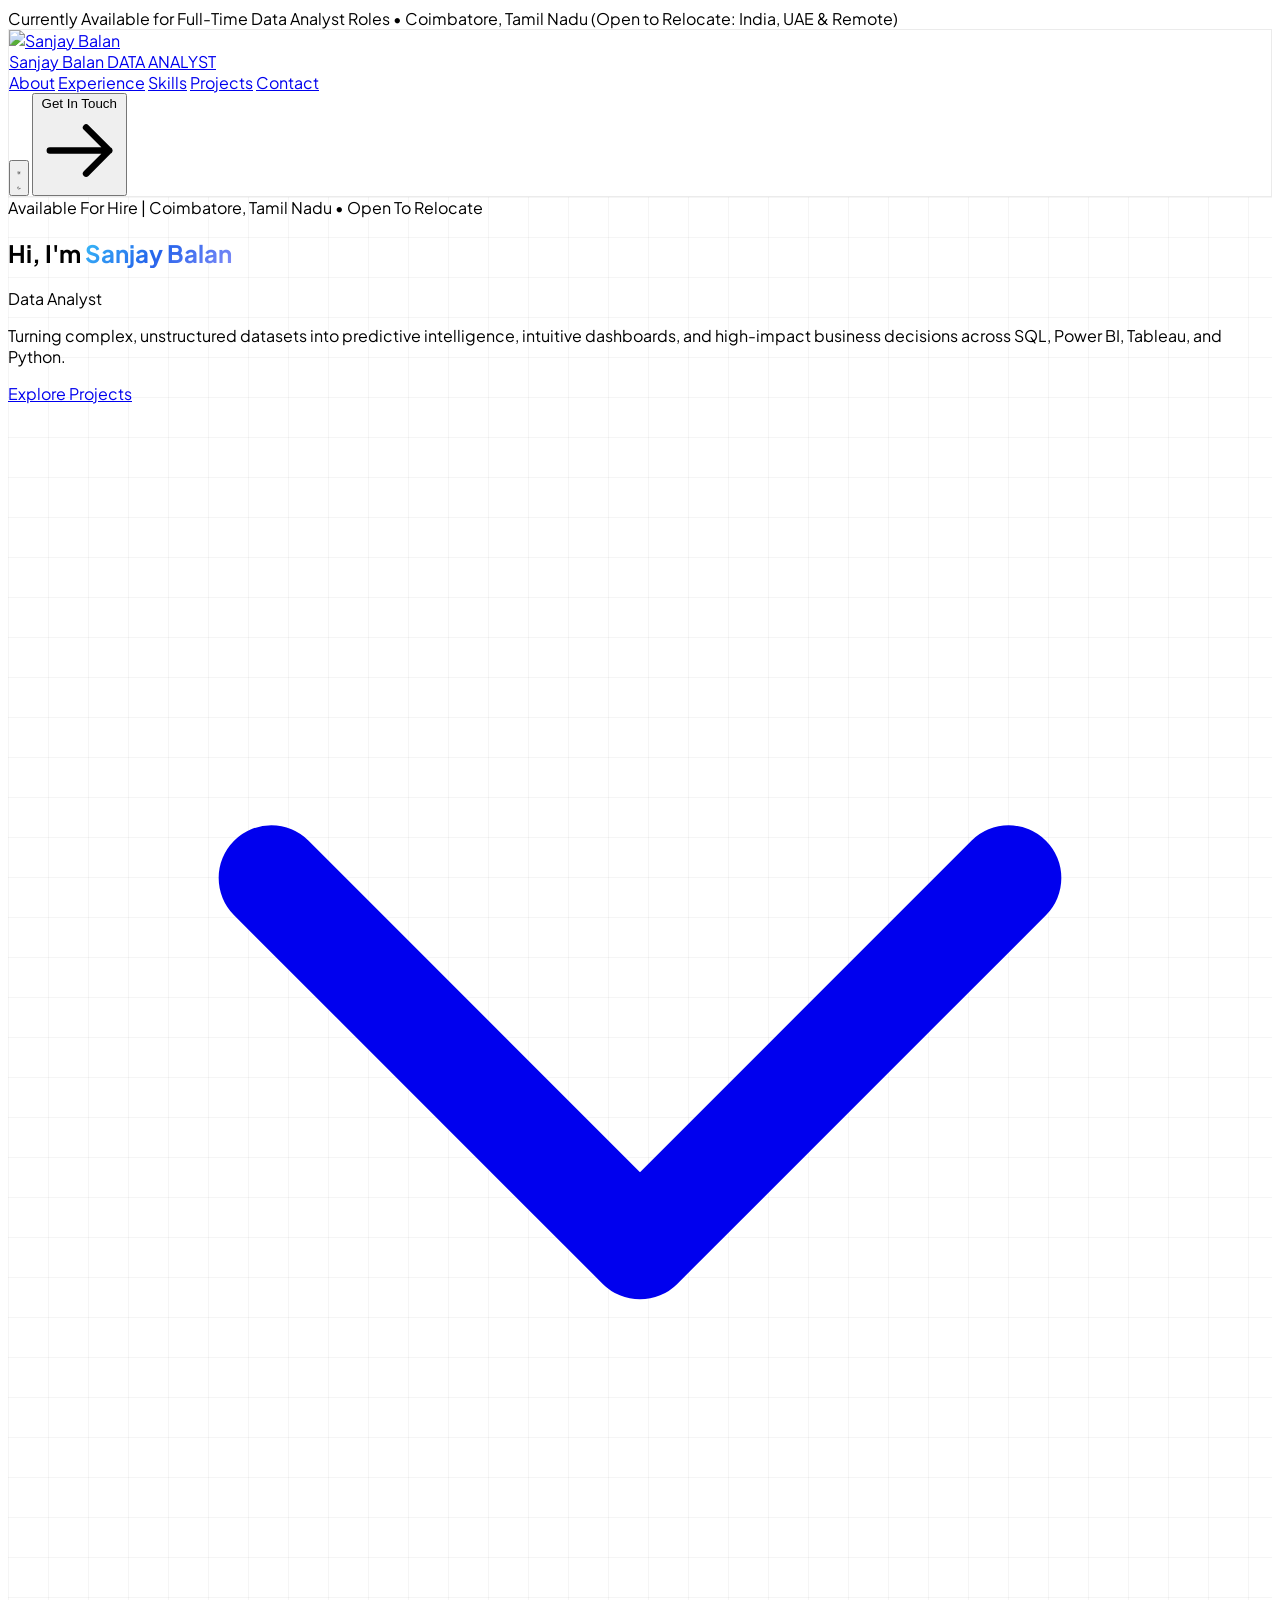
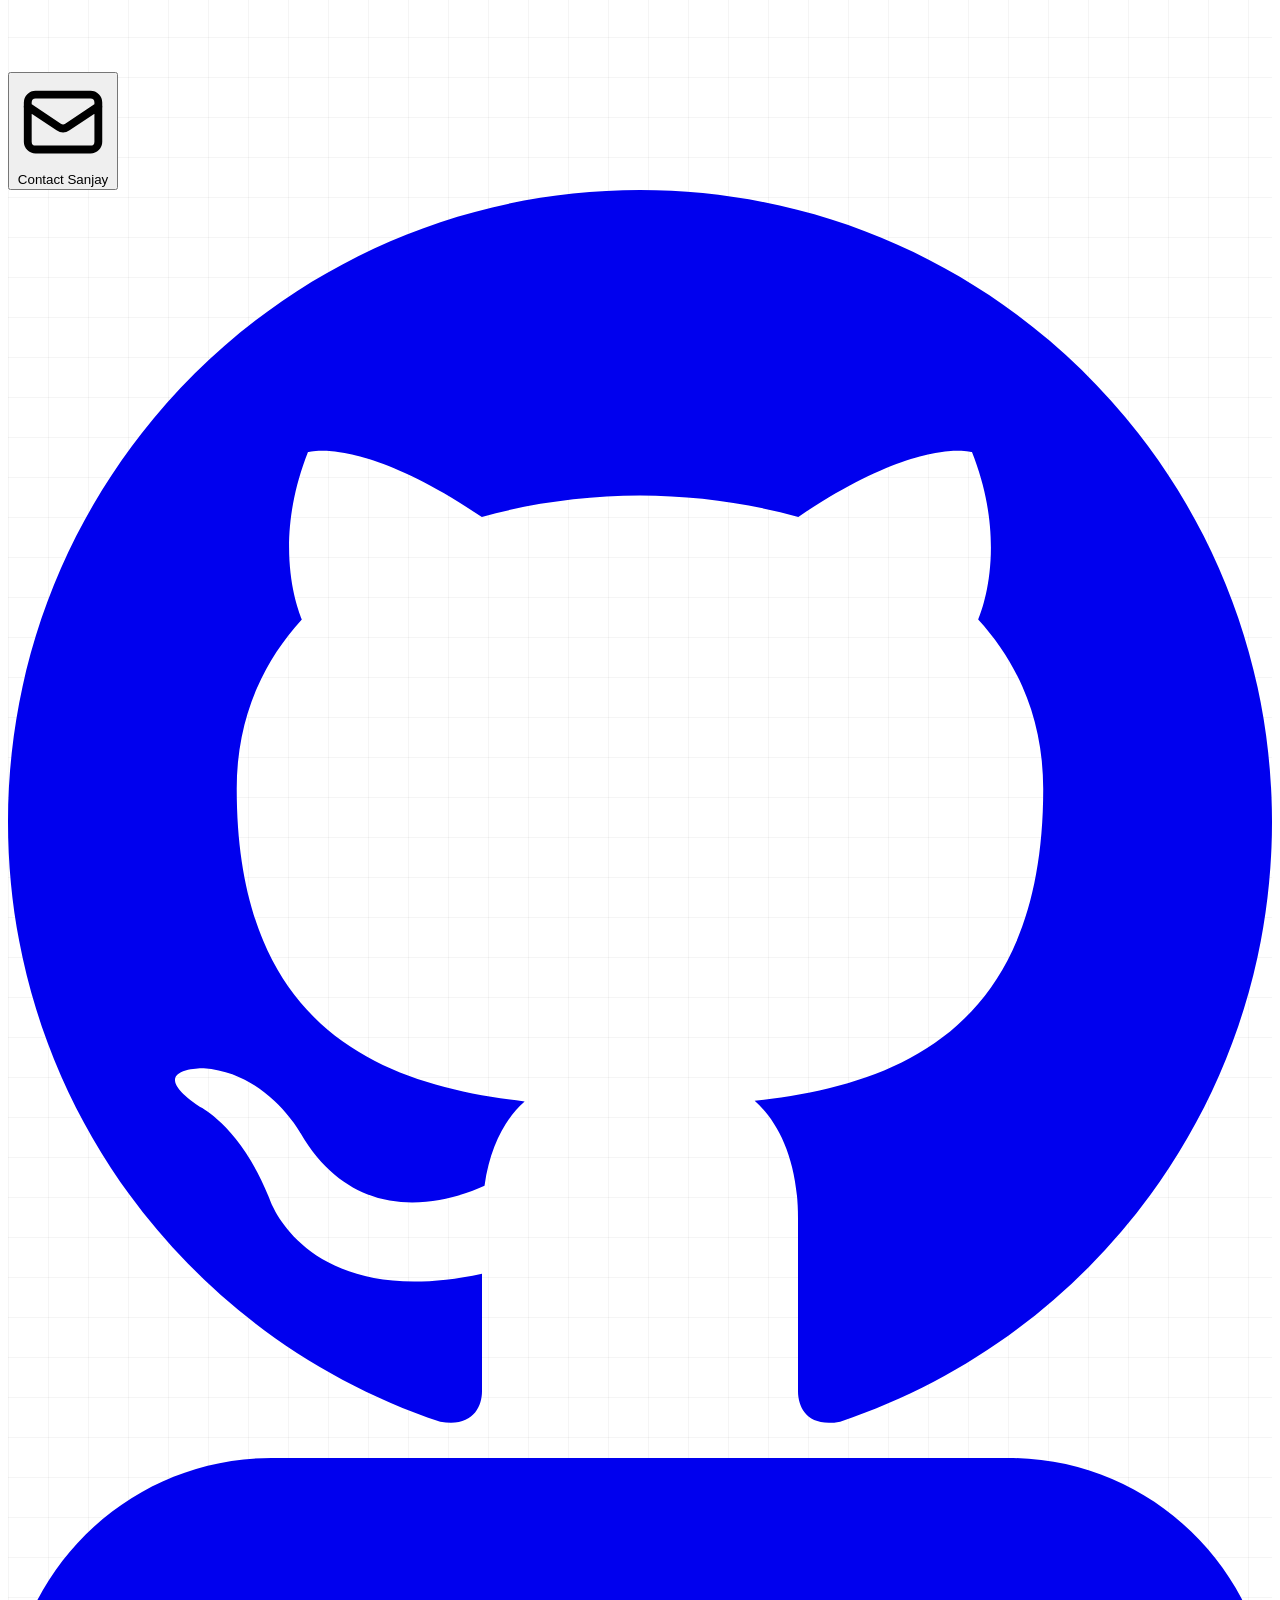
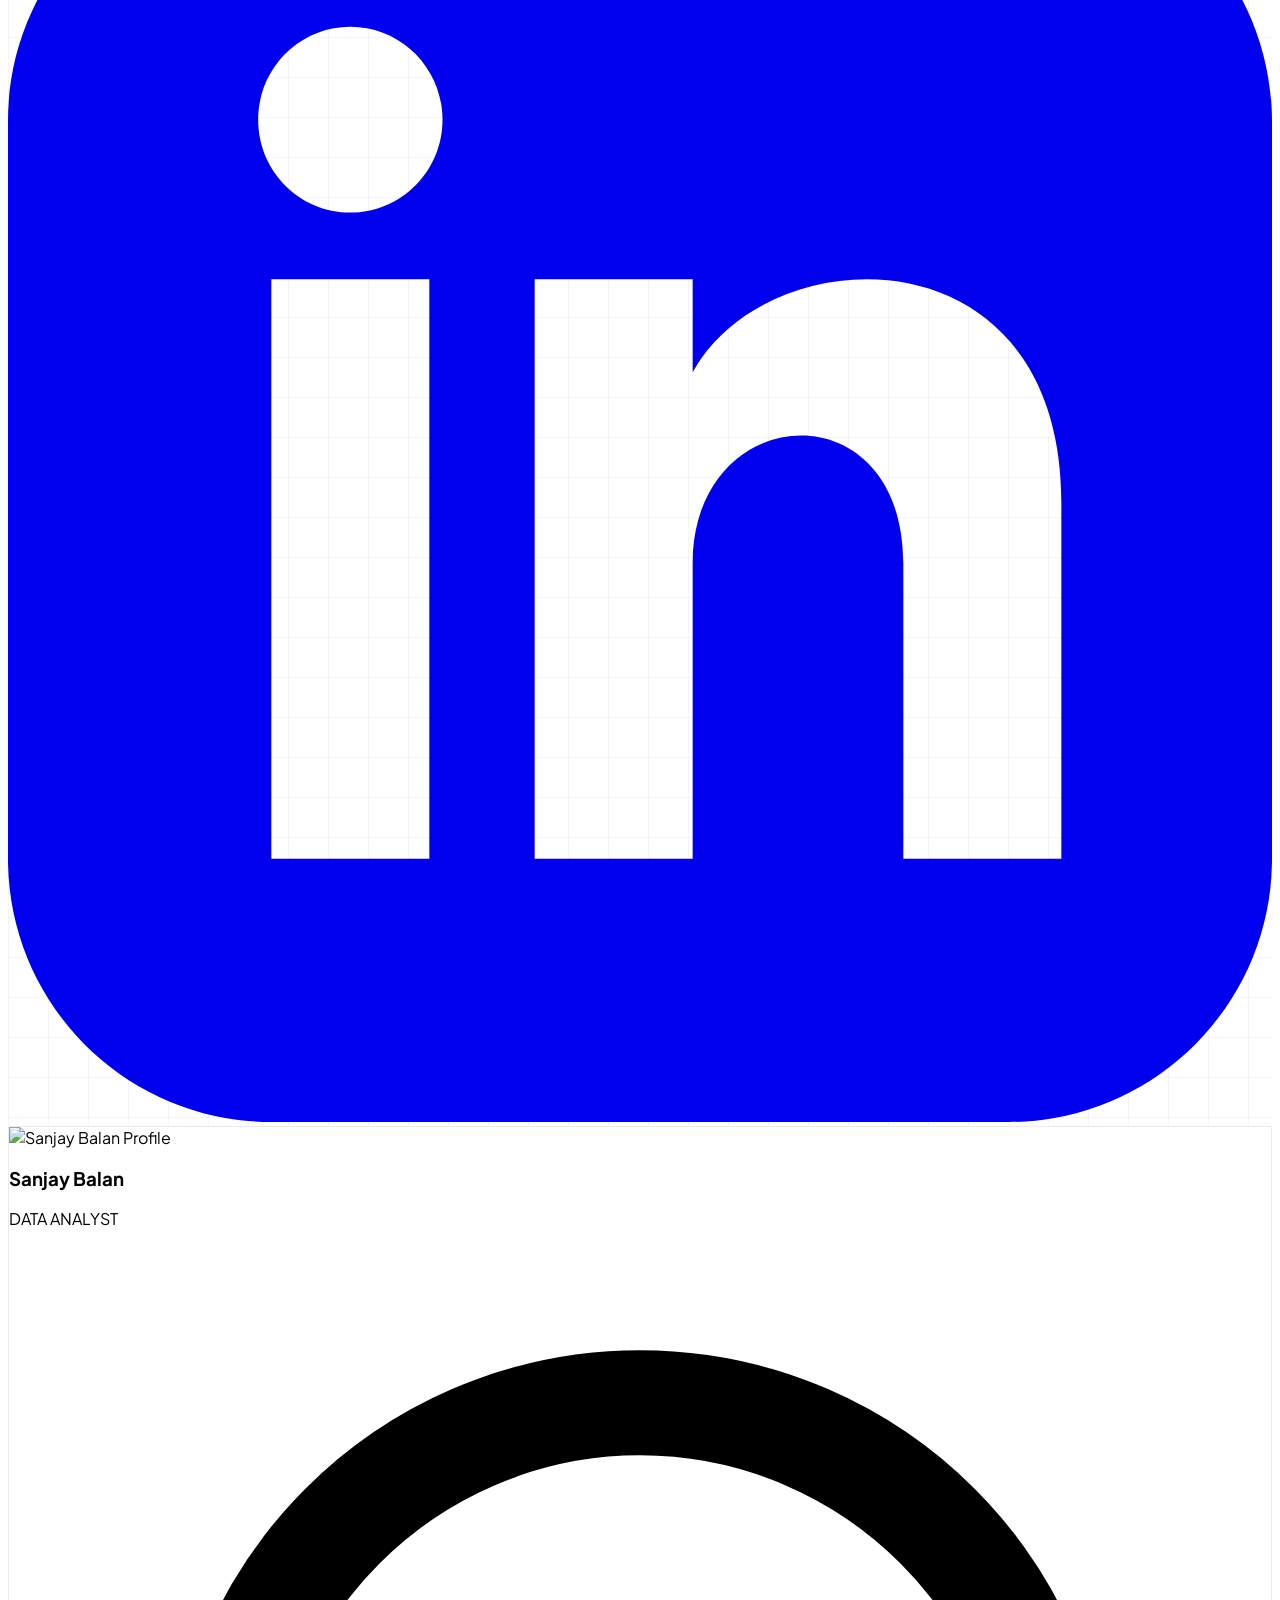
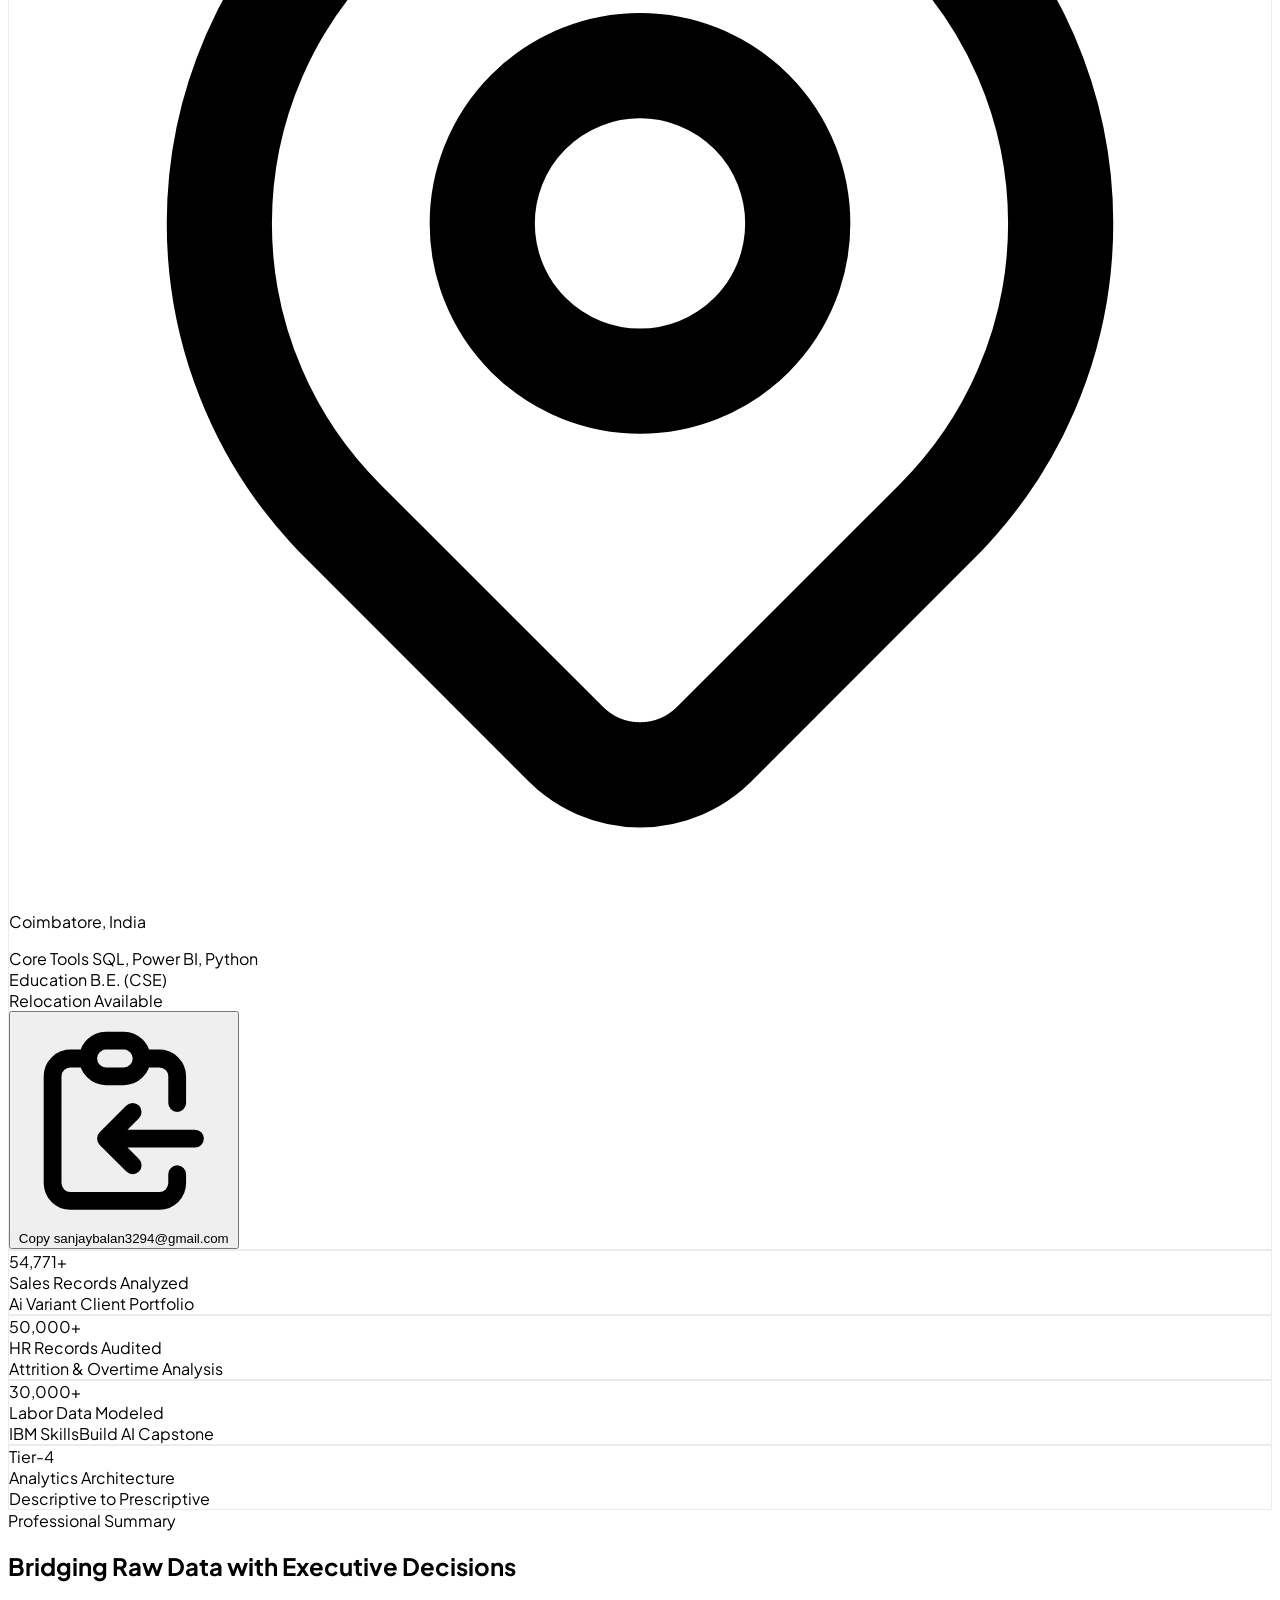
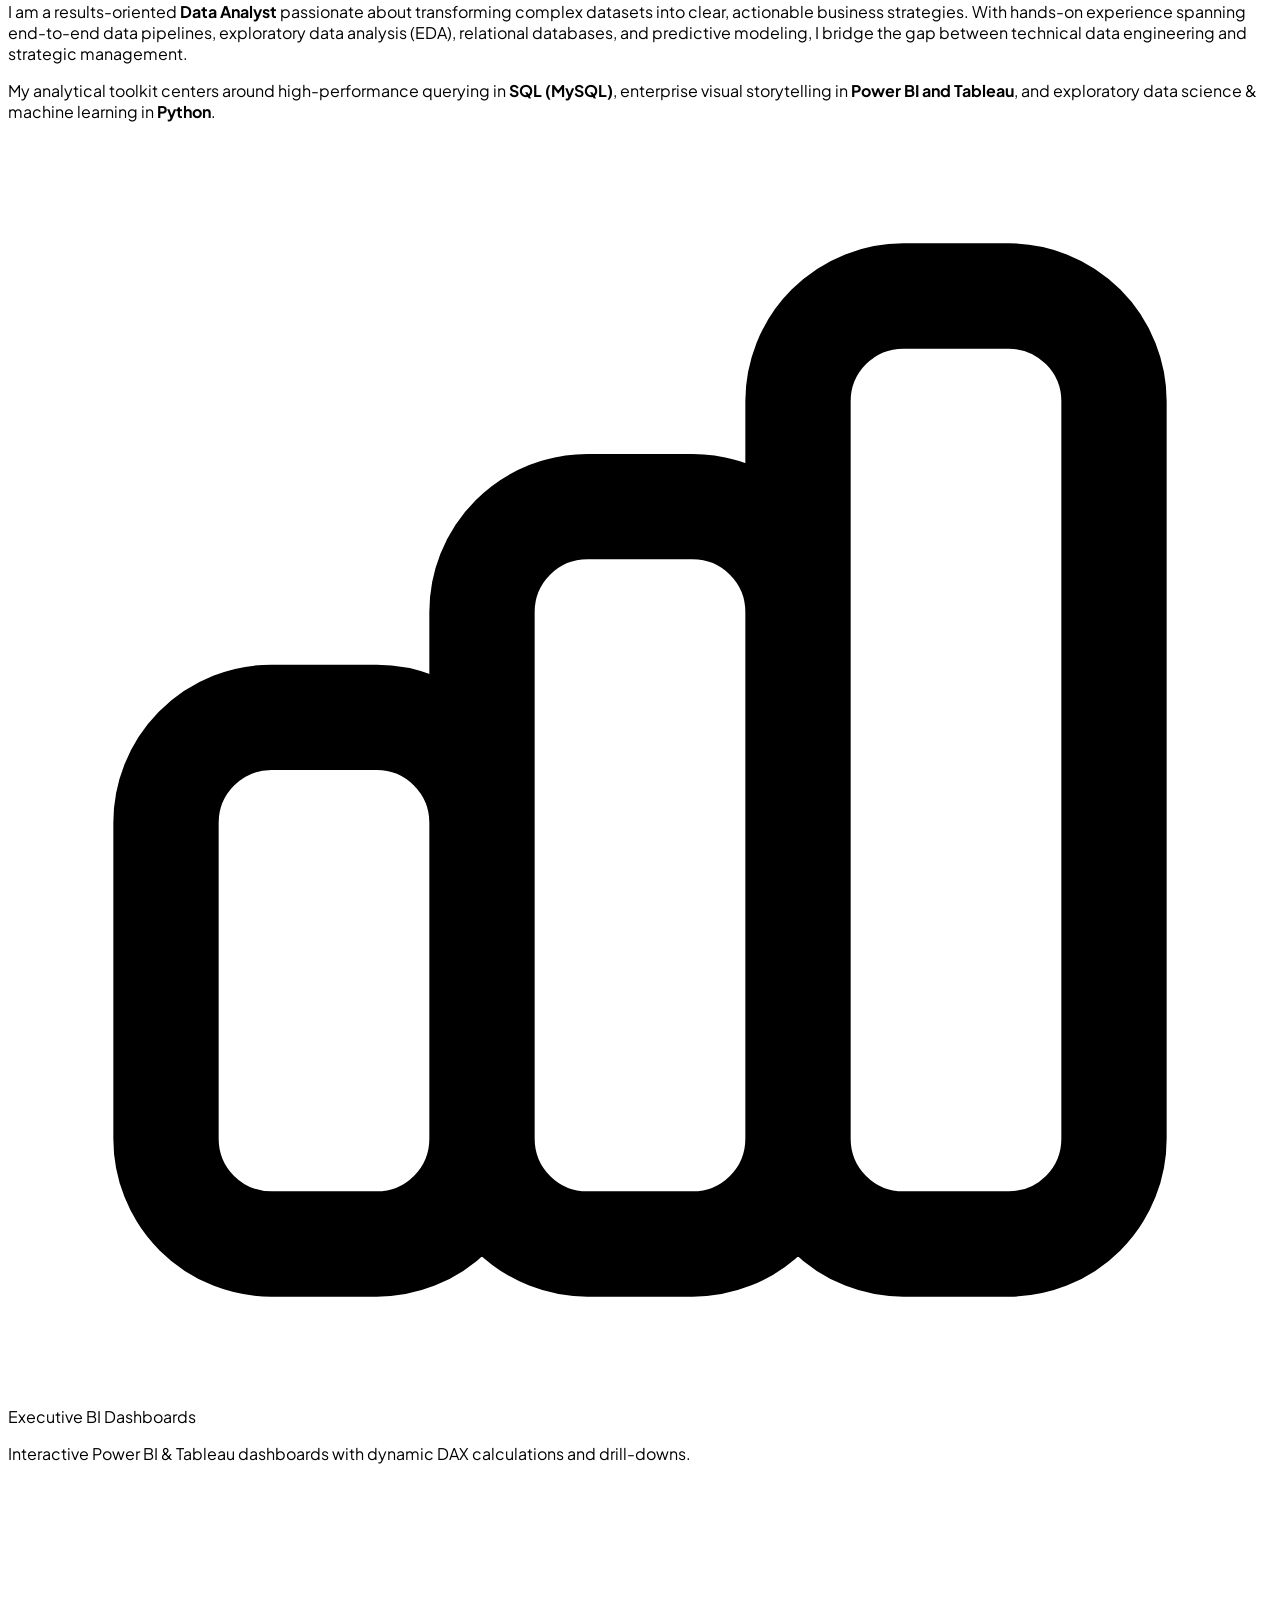
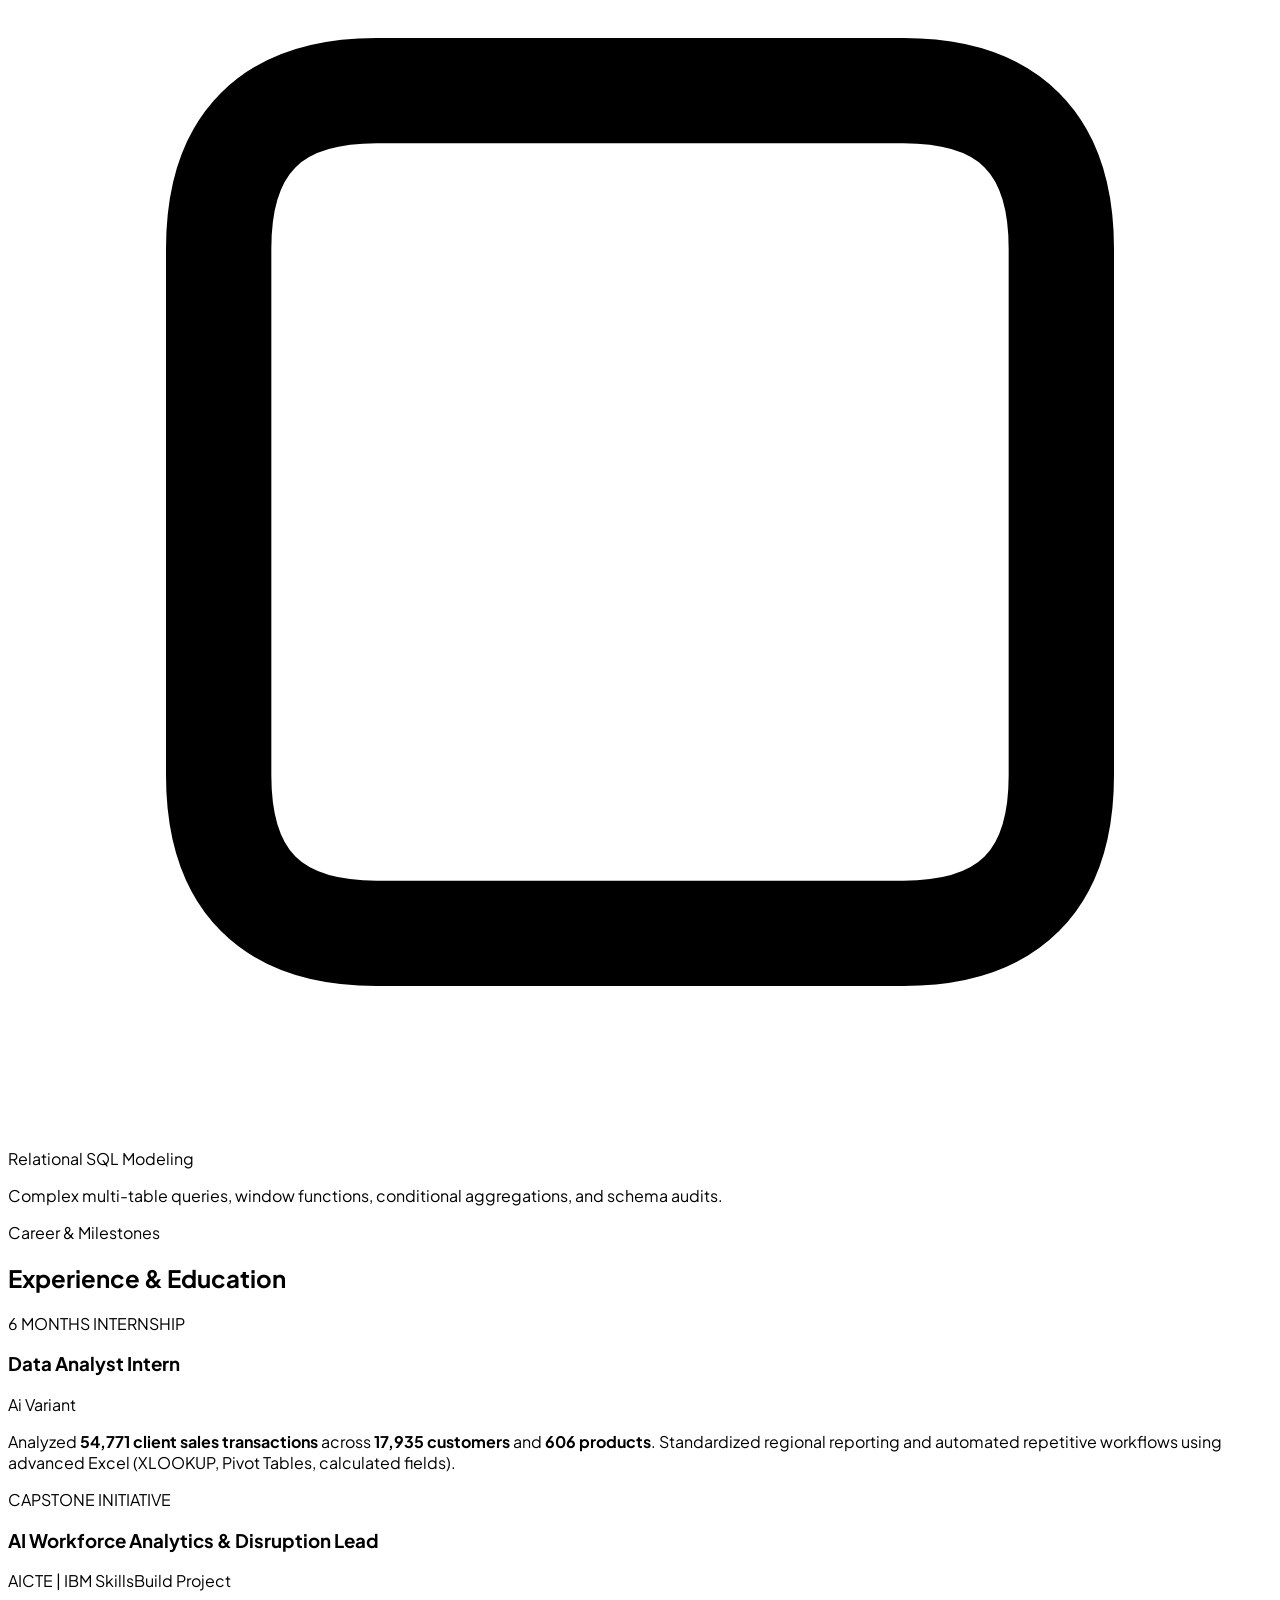
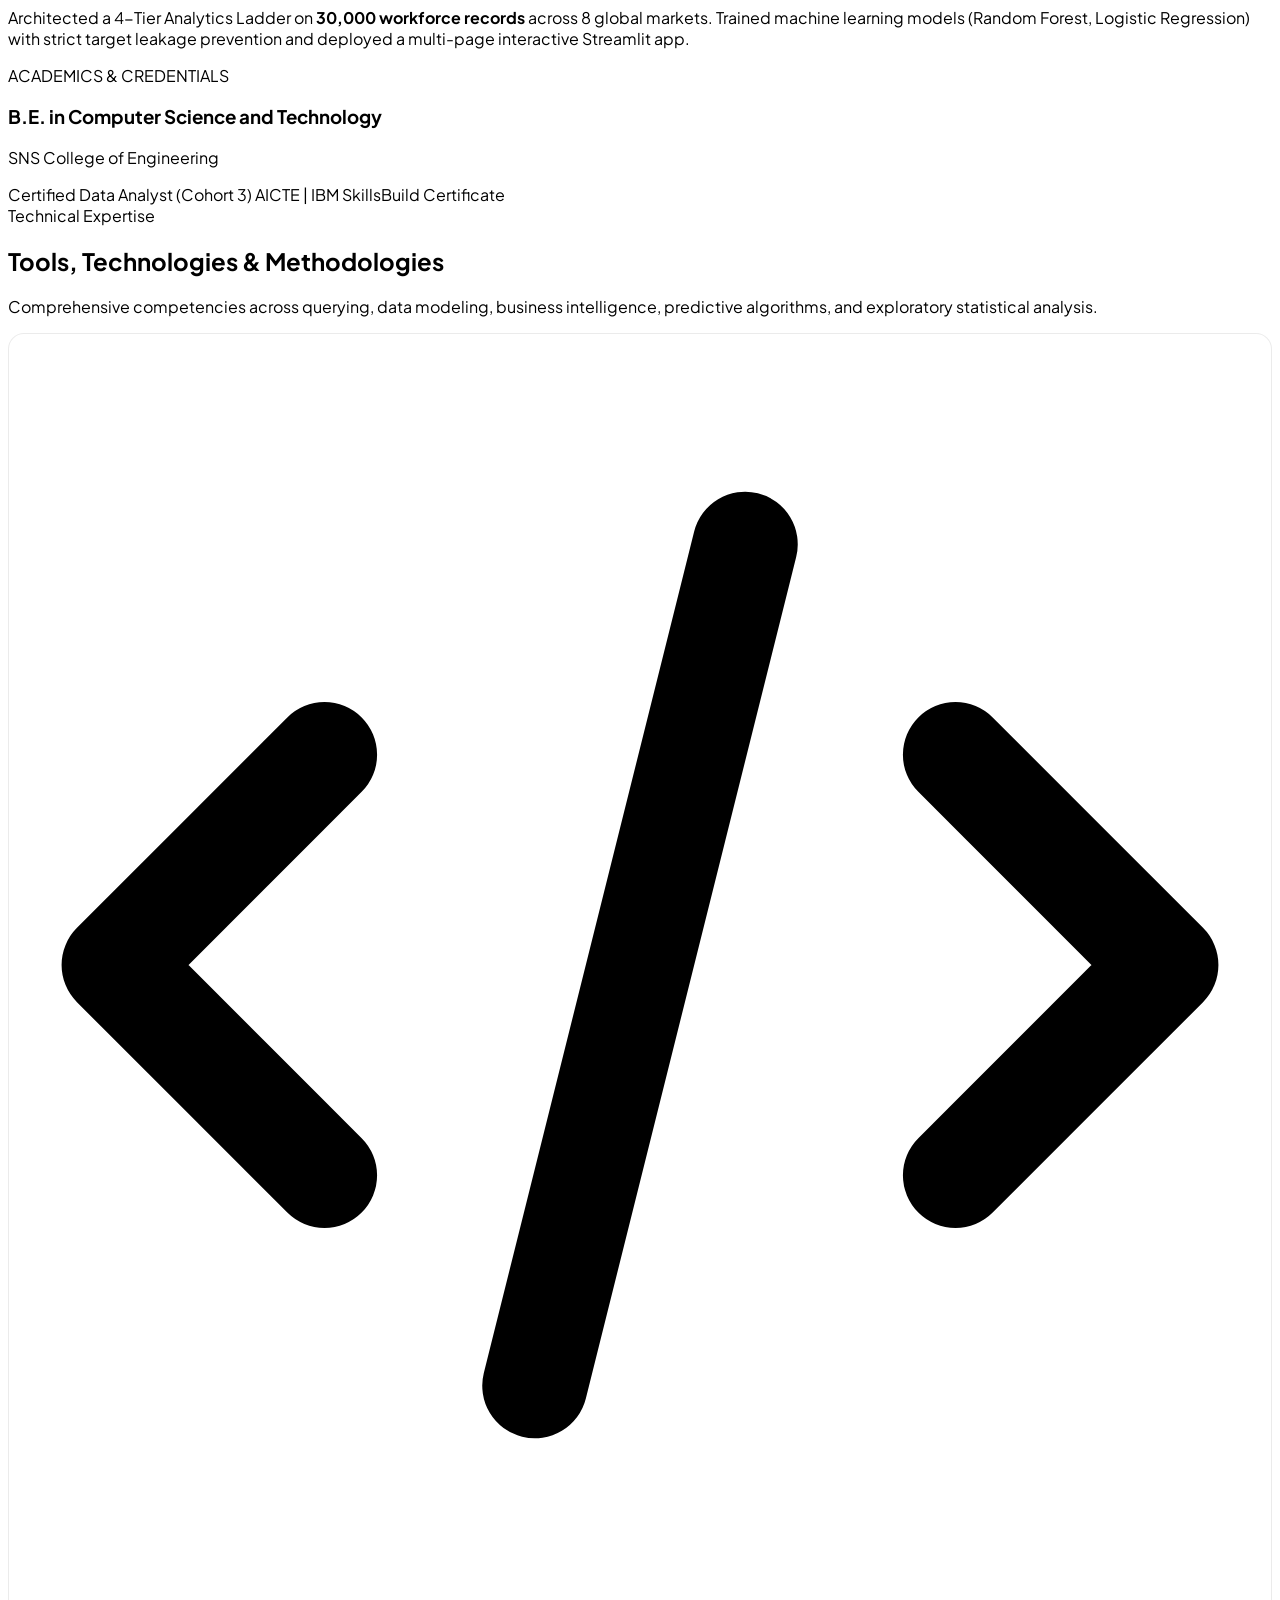
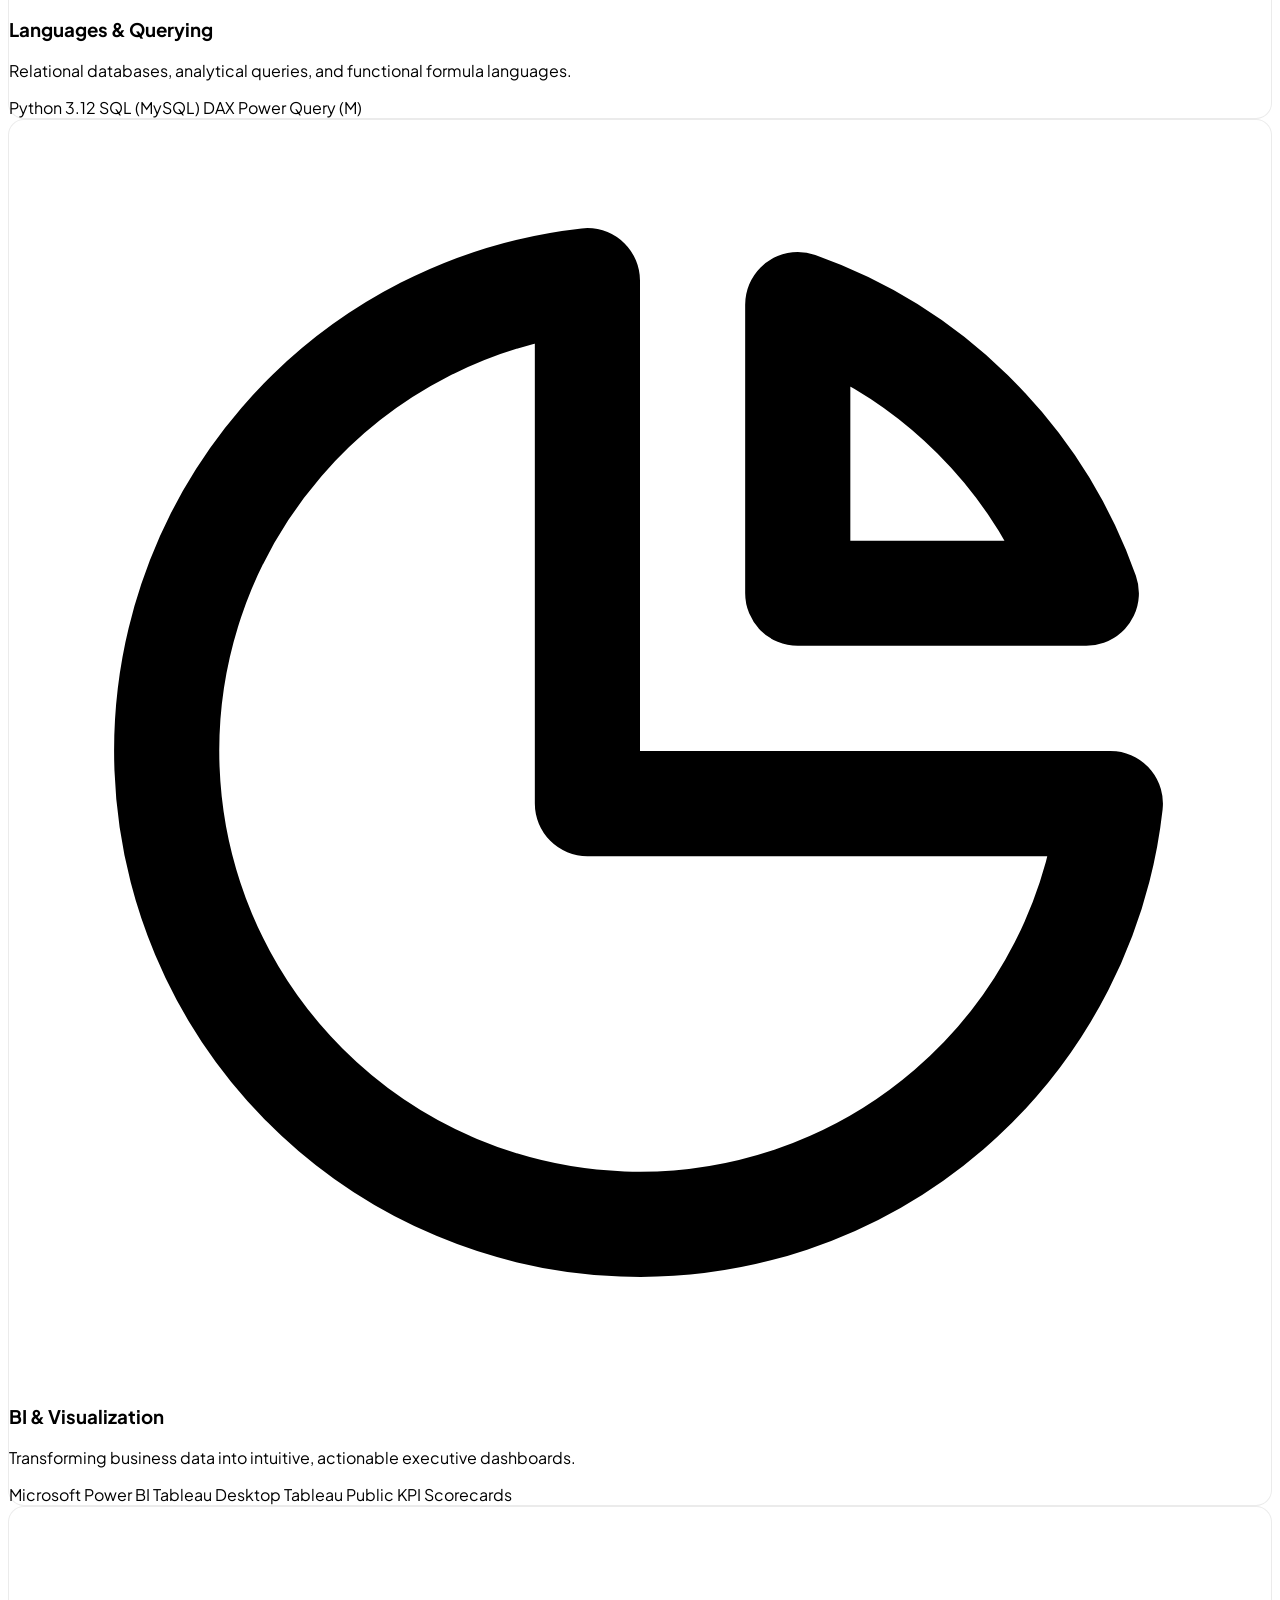
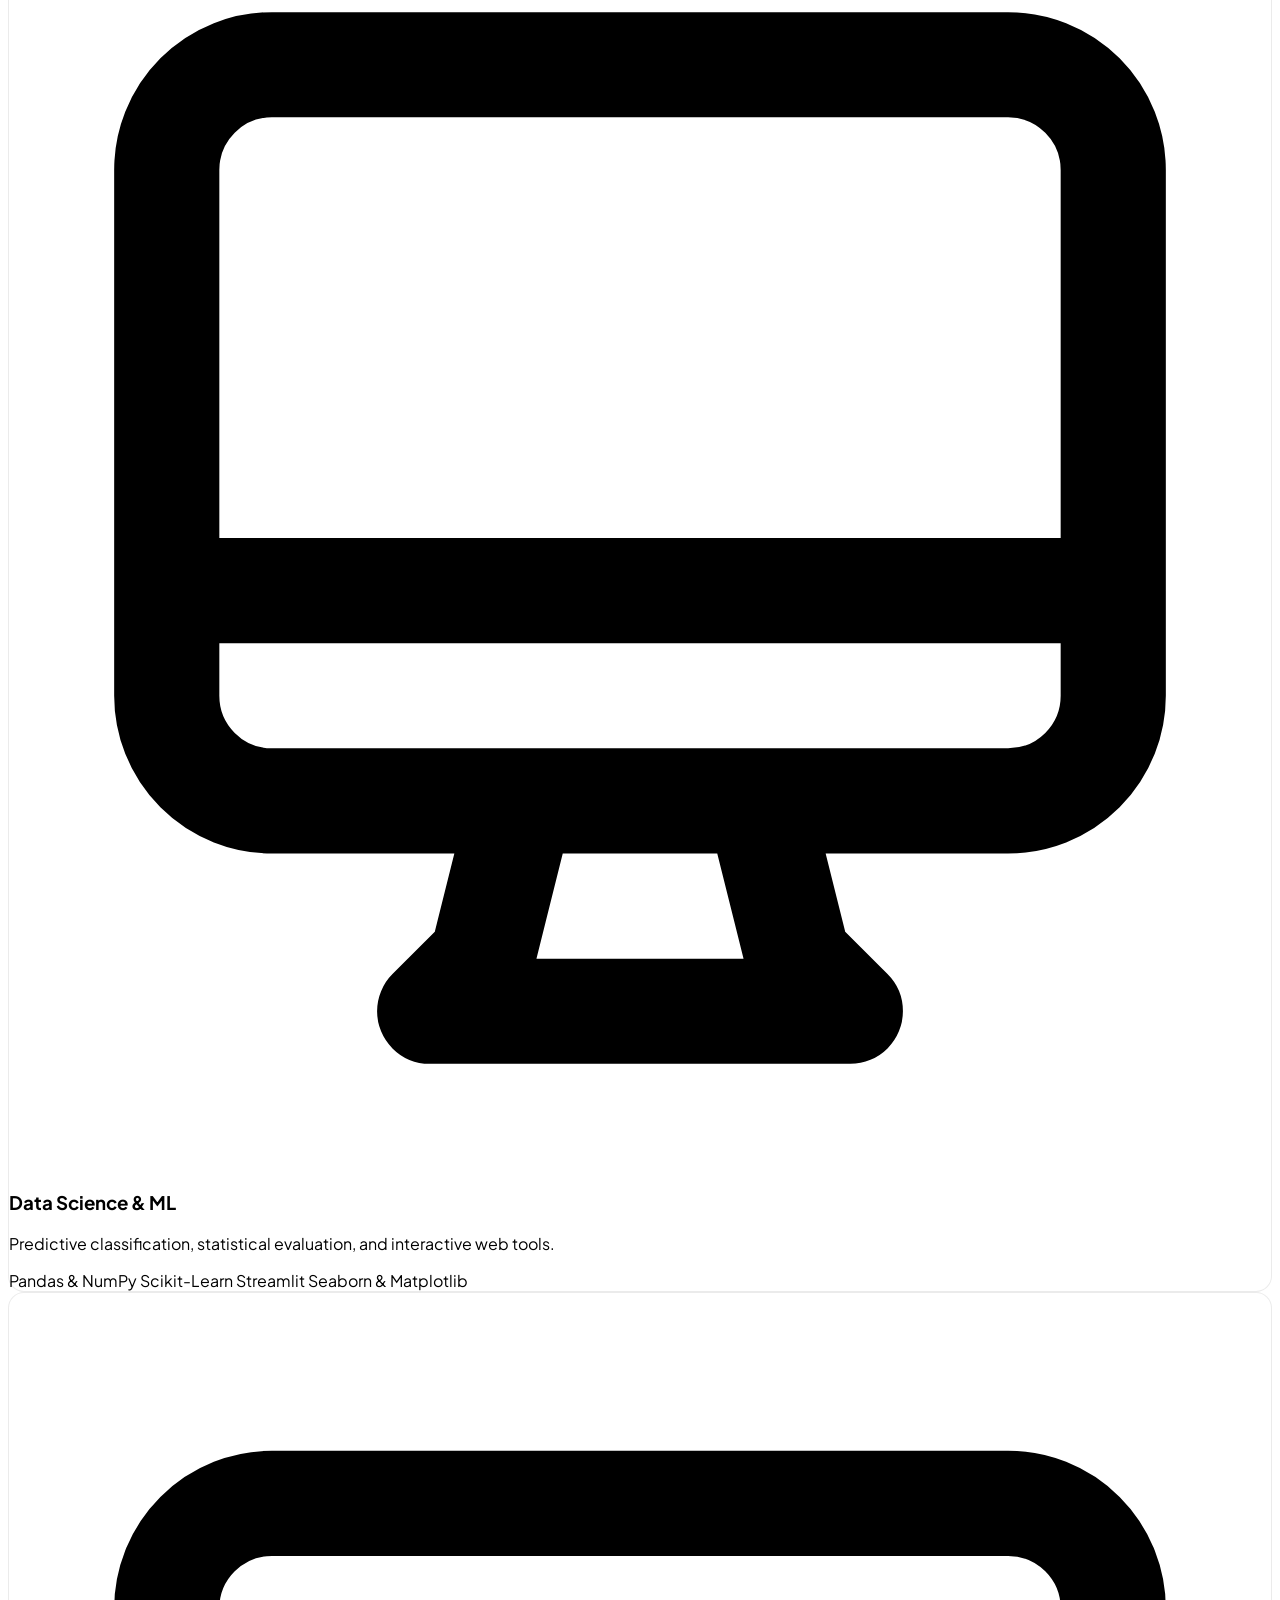
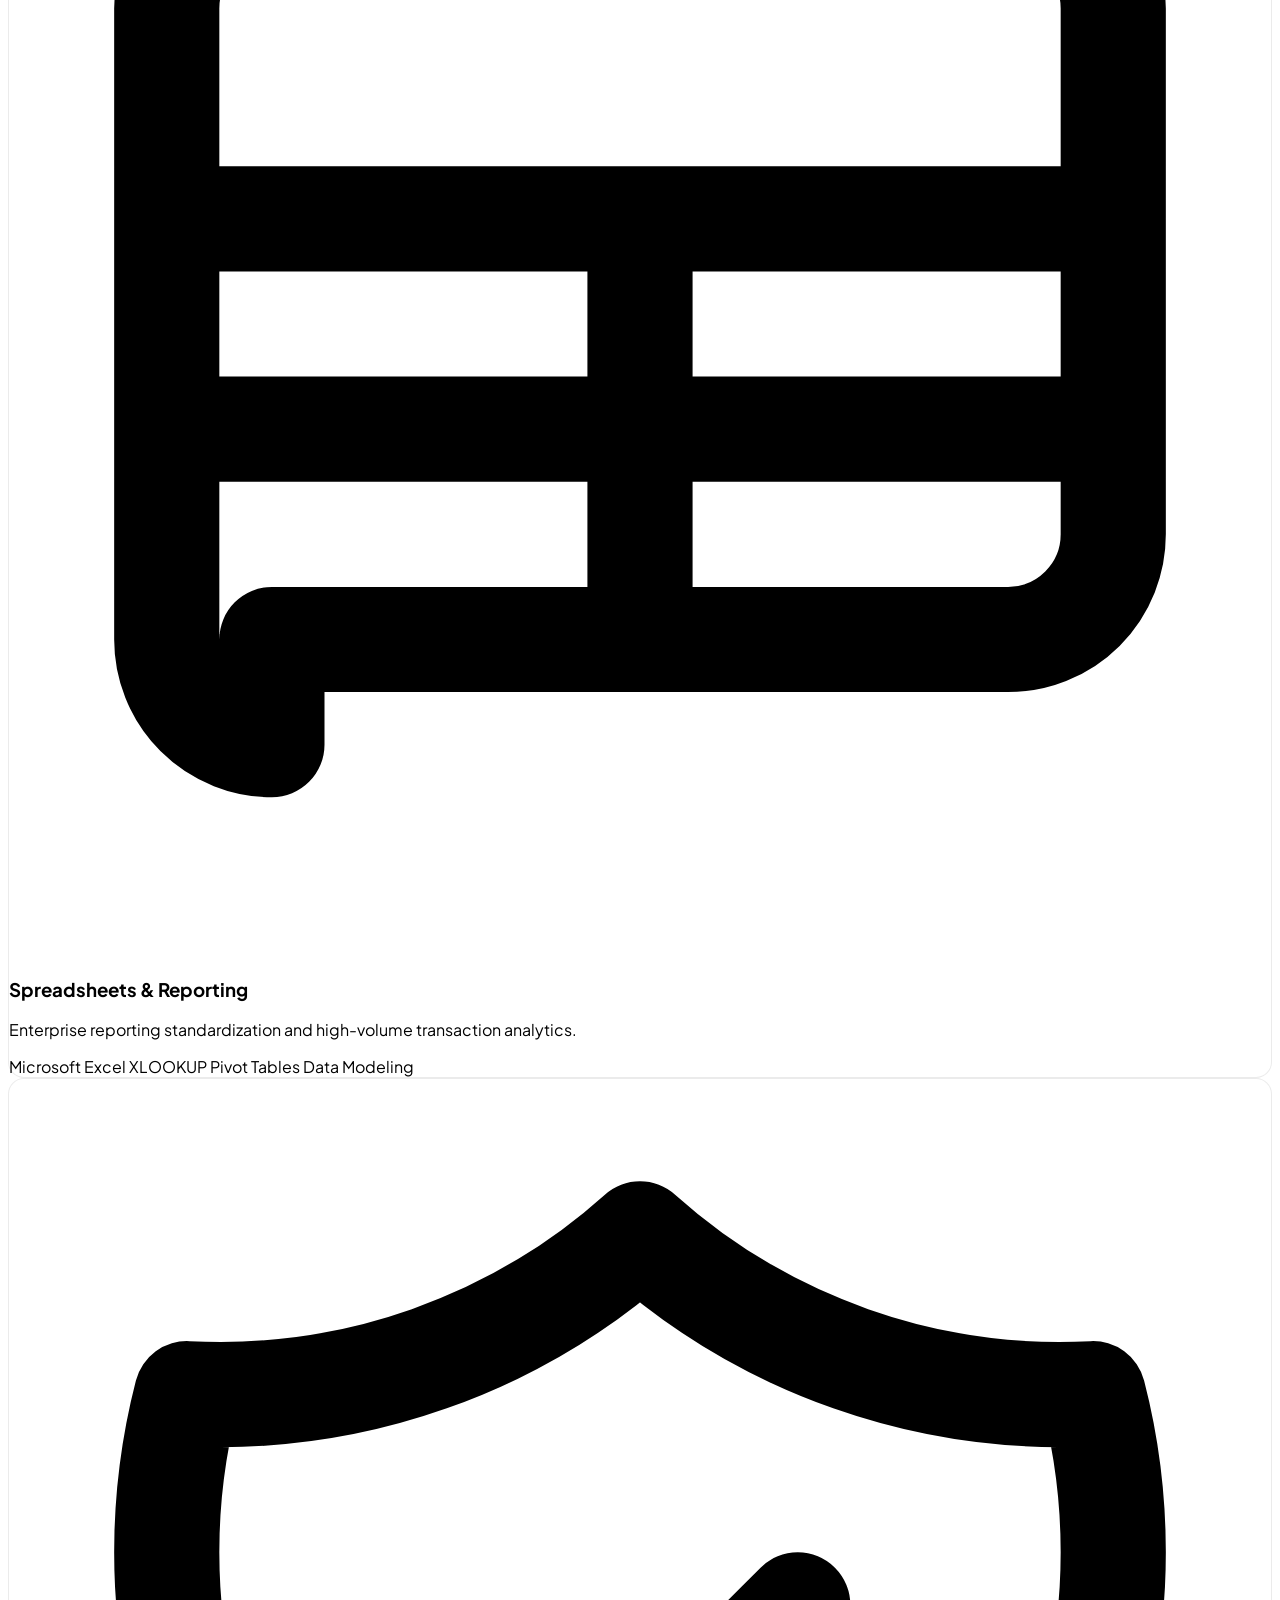
==== index.html @ 7b5d42cb "Create modern Data Analyst portfolio for Sanjay Balan with verified GitHub projects, deep-dive case " ====
<!DOCTYPE html>
<html lang="en" class="dark">
<head>
  <meta charset="UTF-8">
  <meta name="viewport" content="width=device-width, initial-scale=1.0">
  <title>Sanjay Balan | Data Analyst Portfolio</title>
  <meta name="description" content="Portfolio of Sanjay Balan - Data Analyst specializing in SQL, Power BI, Tableau, Python, and Predictive Analytics.">
  <link rel="icon" href="https://avatars.githubusercontent.com/u/233257706?v=4" type="image/x-icon">

  <!-- Tailwind CSS CDN -->
  <script src="https://cdn.tailwindcss.com"></script>
  <script>
    tailwind.config = {
      darkMode: 'class',
      theme: {
        extend: {
          colors: {
            brand: {
              50: '#eff6ff',
              100: '#dbeafe',
              500: '#3b82f6',
              600: '#2563eb',
              700: '#1d4ed8',
              800: '#1e40af',
              900: '#1e3a8a',
            }
          }
        }
      }
    }
  </script>

  <!-- Custom CSS -->
  <link rel="stylesheet" href="styles.css">
</head>
<body class="bg-slate-950 text-slate-100 min-h-screen selection:bg-blue-600 selection:text-white transition-colors duration-300">

  <!-- Top Announcement / Relocation Bar -->
  <div class="bg-blue-600/10 border-b border-blue-500/20 py-2 px-4 text-center text-xs sm:text-sm text-blue-300 flex items-center justify-center gap-2">
    <span class="inline-block w-2 h-2 rounded-full bg-emerald-400 status-pulse"></span>
    <span class="font-medium">Currently Available for Full-Time Data Analyst Roles</span>
    <span class="hidden md:inline text-slate-500">•</span>
    <span class="hidden md:inline font-normal text-slate-300">Coimbatore, Tamil Nadu (Open to Relocate: India, UAE & Remote)</span>
  </div>

  <!-- Main Navigation Bar -->
  <header class="sticky top-0 z-40 w-full glass-panel border-b border-slate-800/80 transition-all">
    <div class="max-w-7xl mx-auto px-4 sm:px-6 lg:px-8 h-16 flex items-center justify-between">
      
      <!-- Brand Logo / Name -->
      <a href="#" class="flex items-center gap-3 group">
        <div class="w-10 h-10 rounded-full overflow-hidden border-2 border-blue-500/50 p-0.5 group-hover:border-blue-400 transition-all">
          <img src="https://avatars.githubusercontent.com/u/233257706?v=4" alt="Sanjay Balan" class="w-full h-full object-cover rounded-full">
        </div>
        <div>
          <span class="text-base sm:text-lg font-bold tracking-tight text-white group-hover:text-blue-400 transition-colors">Sanjay Balan</span>
          <span class="block text-[11px] font-mono text-blue-400 font-medium">DATA ANALYST</span>
        </div>
      </a>

      <!-- Desktop Nav Links -->
      <nav class="hidden md:flex items-center gap-6 text-sm font-medium text-slate-300">
        <a href="#about" class="hover:text-blue-400 transition-colors">About</a>
        <a href="#experience" class="hover:text-blue-400 transition-colors">Experience</a>
        <a href="#skills" class="hover:text-blue-400 transition-colors">Skills</a>
        <a href="#projects" class="hover:text-blue-400 transition-colors">Projects</a>
        <a href="#contact" class="hover:text-blue-400 transition-colors">Contact</a>
      </nav>

      <!-- Action Items & Theme Toggle -->
      <div class="flex items-center gap-3">
        <!-- Theme Toggle -->
        <button id="theme-toggle" aria-label="Toggle theme" class="p-2 rounded-lg bg-slate-800/80 hover:bg-slate-700 text-slate-300 transition-all border border-slate-700/60">
          <svg id="theme-icon-sun" class="w-4 h-4 hidden light:block" fill="none" stroke="currentColor" viewBox="0 0 24 24"><path stroke-linecap="round" stroke-linejoin="round" stroke-width="2" d="M12 3v1m0 16v1m9-9h-1M4 12H3m15.364 6.364l-.707-.707M6.343 6.343l-.707-.707m12.728 0l-.707.707M6.343 17.657l-.707.707M16 12a4 4 0 11-8 0 4 4 0 018 0z"></path></svg>
          <svg id="theme-icon-moon" class="w-4 h-4 block light:hidden" fill="none" stroke="currentColor" viewBox="0 0 24 24"><path stroke-linecap="round" stroke-linejoin="round" stroke-width="2" d="M20.354 15.354A9 9 0 018.646 3.646 9.003 9.003 0 0012 21a9.003 9.003 0 008.354-5.646z"></path></svg>
        </button>

        <!-- Connect Action -->
        <button class="open-contact-modal hidden sm:inline-flex items-center gap-2 px-4 py-2 text-xs sm:text-sm font-semibold rounded-lg bg-blue-600 hover:bg-blue-500 text-white transition-all shadow-md shadow-blue-600/20">
          <span>Get In Touch</span>
          <svg class="w-3.5 h-3.5" fill="none" stroke="currentColor" viewBox="0 0 24 24"><path stroke-linecap="round" stroke-linejoin="round" stroke-width="2" d="M14 5l7 7m0 0l-7 7m7-7H3"></path></svg>
        </button>
      </div>

    </div>
  </header>

  <!-- Hero Section -->
  <section class="relative overflow-hidden pt-12 pb-20 md:py-28 bg-grid-pattern">
    <div class="max-w-7xl mx-auto px-4 sm:px-6 lg:px-8 relative z-10">
      
      <div class="grid grid-cols-1 lg:grid-cols-12 gap-12 items-center">
        
        <!-- Left Column: Copy & CTAs -->
        <div class="lg:col-span-8 text-center lg:text-left">
          
          <!-- Availability Pill -->
          <div class="inline-flex items-center gap-2 px-3.5 py-1.5 rounded-full bg-slate-900/90 border border-slate-800 text-xs text-slate-300 mb-6 shadow-sm">
            <span class="w-2.5 h-2.5 rounded-full bg-emerald-500 status-pulse"></span>
            <span class="font-medium text-emerald-400">Available For Hire</span>
            <span class="text-slate-600">|</span>
            <span>Coimbatore, Tamil Nadu • Open To Relocate</span>
          </div>

          <!-- Main Header -->
          <h1 class="text-4xl sm:text-5xl lg:text-6xl font-extrabold tracking-tight leading-tight text-white mb-4">
            Hi, I'm <span class="gradient-text-blue">Sanjay Balan</span>
          </h1>

          <p class="text-xl sm:text-2xl font-semibold text-blue-400 font-mono mb-6">
            Data Analyst
          </p>

          <p class="text-base sm:text-lg text-slate-300 max-w-2xl leading-relaxed mb-8">
            Turning complex, unstructured datasets into predictive intelligence, intuitive dashboards, and high-impact business decisions across SQL, Power BI, Tableau, and Python.
          </p>

          <!-- Buttons -->
          <div class="flex flex-wrap items-center justify-center lg:justify-start gap-4">
            <a href="#projects" class="px-6 py-3 text-sm font-semibold rounded-xl bg-blue-600 hover:bg-blue-500 text-white transition-all shadow-lg shadow-blue-600/30 flex items-center gap-2">
              <span>Explore Projects</span>
              <svg class="w-4 h-4" fill="none" stroke="currentColor" viewBox="0 0 24 24"><path stroke-linecap="round" stroke-linejoin="round" stroke-width="2" d="M19 9l-7 7-7-7"></path></svg>
            </a>

            <button class="open-contact-modal px-6 py-3 text-sm font-semibold rounded-xl bg-slate-800 hover:bg-slate-700 text-slate-200 border border-slate-700 transition-all flex items-center gap-2">
              <svg class="w-4 h-4 text-blue-400" fill="none" stroke="currentColor" viewBox="0 0 24 24"><path stroke-linecap="round" stroke-linejoin="round" stroke-width="2" d="M3 8l7.89 5.26a2 2 0 002.22 0L21 8M5 19h14a2 2 0 002-2V7a2 2 0 00-2-2H5a2 2 0 00-2 2v10a2 2 0 002 2z"></path></svg>
              <span>Contact Sanjay</span>
            </button>

            <a href="https://github.com/sanjaybalan3294" target="_blank" rel="noopener noreferrer" class="p-3 rounded-xl bg-slate-800/80 hover:bg-slate-700 text-slate-300 border border-slate-700 transition-all" aria-label="GitHub Profile">
              <svg class="w-5 h-5" fill="currentColor" viewBox="0 0 24 24"><path d="M12 0c-6.626 0-12 5.373-12 12 0 5.302 3.438 9.8 8.207 11.387.599.111.793-.261.793-.577v-2.234c-3.338.726-4.033-1.416-4.033-1.416-.546-1.387-1.333-1.756-1.333-1.756-1.089-.745.083-.729.083-.729 1.205.084 1.839 1.237 1.839 1.237 1.07 1.834 2.807 1.304 3.492.997.107-.775.418-1.305.762-1.604-2.665-.305-5.467-1.334-5.467-5.931 0-1.311.469-2.381 1.236-3.221-.124-.303-.535-1.524.117-3.176 0 0 1.008-.322 3.301 1.23.957-.266 1.983-.399 3.003-.404 1.02.005 2.047.138 3.006.404 2.291-1.552 3.297-1.23 3.297-1.23.653 1.653.242 2.874.118 3.176.77.84 1.235 1.911 1.235 3.221 0 4.609-2.807 5.624-5.479 5.921.43.372.823 1.102.823 2.222v3.293c0 .319.192.694.801.576 4.765-1.589 8.199-6.086 8.199-11.386 0-6.627-5.373-12-12-12z"/></svg>
            </a>

            <a href="https://www.linkedin.com/in/sanjay-balan/" target="_blank" rel="noopener noreferrer" class="p-3 rounded-xl bg-slate-800/80 hover:bg-slate-700 text-slate-300 border border-slate-700 transition-all" aria-label="LinkedIn Profile">
              <svg class="w-5 h-5 text-blue-400" fill="currentColor" viewBox="0 0 24 24"><path d="M19 0h-14c-2.761 0-5 2.239-5 5v14c0 2.761 2.239 5 5 5h14c2.762 0 5-2.239 5-5v-14c0-2.761-2.238-5-5-5zm-11 19h-3v-11h3v11zm-1.5-12.268c-.966 0-1.75-.79-1.75-1.764s.784-1.764 1.75-1.764 1.75.79 1.75 1.764-.783 1.764-1.75 1.764zm13.5 12.268h-3v-5.604c0-3.368-4-3.113-4 0v5.604h-3v-11h3v1.765c1.396-2.586 7-2.777 7 2.476v6.759z"/></svg>
            </a>
          </div>

        </div>

        <!-- Right Column: Profile Card Visual -->
        <div class="lg:col-span-4 flex justify-center">
          <div class="relative w-64 sm:w-72 md:w-80">
            <!-- Glow background effect -->
            <div class="absolute -inset-1 rounded-2xl bg-gradient-to-r from-blue-600 via-indigo-600 to-cyan-500 opacity-30 blur-xl"></div>
            
            <div class="relative glass-panel rounded-2xl p-6 border border-slate-700/80 shadow-2xl">
              <div class="w-28 h-28 mx-auto rounded-full overflow-hidden border-4 border-blue-500/40 p-1 mb-4 shadow-inner">
                <img src="https://avatars.githubusercontent.com/u/233257706?v=4" alt="Sanjay Balan Profile" class="w-full h-full object-cover rounded-full">
              </div>

              <div class="text-center mb-4">
                <h3 class="text-xl font-bold text-white">Sanjay Balan</h3>
                <p class="text-xs font-mono text-blue-400 mt-0.5">DATA ANALYST</p>
                <p class="text-xs text-slate-400 mt-2 flex items-center justify-center gap-1.5">
                  <svg class="w-3.5 h-3.5 text-slate-400" fill="none" stroke="currentColor" viewBox="0 0 24 24"><path stroke-linecap="round" stroke-linejoin="round" stroke-width="2" d="M17.657 16.657L13.414 20.9a1.998 1.998 0 01-2.827 0l-4.244-4.243a8 8 0 1111.314 0z"></path><path stroke-linecap="round" stroke-linejoin="round" stroke-width="2" d="M15 11a3 3 0 11-6 0 3 3 0 016 0z"></path></svg>
                  Coimbatore, India
                </p>
              </div>

              <!-- Quick Highlights Box -->
              <div class="space-y-2 border-t border-slate-800 pt-3 text-xs text-slate-300">
                <div class="flex items-center justify-between py-1 border-b border-slate-800/60">
                  <span class="text-slate-400">Core Tools</span>
                  <span class="font-medium text-white font-mono">SQL, Power BI, Python</span>
                </div>
                <div class="flex items-center justify-between py-1 border-b border-slate-800/60">
                  <span class="text-slate-400">Education</span>
                  <span class="font-medium text-white">B.E. (CSE)</span>
                </div>
                <div class="flex items-center justify-between py-1">
                  <span class="text-slate-400">Relocation</span>
                  <span class="font-medium text-emerald-400">Available</span>
                </div>
              </div>

              <div class="mt-4 pt-3">
                <button id="copy-email-btn" class="w-full py-2 px-3 rounded-lg bg-blue-600/10 hover:bg-blue-600/20 text-blue-400 border border-blue-500/30 text-xs font-semibold flex items-center justify-center gap-2 transition-all">
                  <svg class="w-3.5 h-3.5" fill="none" stroke="currentColor" viewBox="0 0 24 24"><path stroke-linecap="round" stroke-linejoin="round" stroke-width="2" d="M8 5H6a2 2 0 00-2 2v12a2 2 0 002 2h10a2 2 0 002-2v-1M8 5a2 2 0 002 2h2a2 2 0 002-2M8 5a2 2 0 012-2h2a2 2 0 012 2m0 0h2a2 2 0 012 2v3m2 4H10m0 0l3-3m-3 3l3 3"></path></svg>
                  <span>Copy sanjaybalan3294@gmail.com</span>
                </button>
              </div>

            </div>
          </div>
        </div>

      </div>

    </div>
  </section>

  <!-- Impact Stats Section -->
  <section id="impact-stats" class="py-12 bg-slate-900/60 border-y border-slate-800/80">
    <div class="max-w-7xl mx-auto px-4 sm:px-6 lg:px-8">
      <div class="grid grid-cols-2 md:grid-cols-4 gap-6 text-center">
        
        <div class="p-4 rounded-xl glass-panel">
          <div class="stat-counter text-3xl sm:text-4xl font-extrabold text-blue-400 font-mono" data-target="54771" data-suffix="+">0</div>
          <div class="text-xs sm:text-sm text-slate-300 font-medium mt-1">Sales Records Analyzed</div>
          <div class="text-[11px] text-slate-500 mt-0.5">Ai Variant Client Portfolio</div>
        </div>

        <div class="p-4 rounded-xl glass-panel">
          <div class="stat-counter text-3xl sm:text-4xl font-extrabold text-indigo-400 font-mono" data-target="50000" data-suffix="+">0</div>
          <div class="text-xs sm:text-sm text-slate-300 font-medium mt-1">HR Records Audited</div>
          <div class="text-[11px] text-slate-500 mt-0.5">Attrition & Overtime Analysis</div>
        </div>

        <div class="p-4 rounded-xl glass-panel">
          <div class="stat-counter text-3xl sm:text-4xl font-extrabold text-cyan-400 font-mono" data-target="30000" data-suffix="+">0</div>
          <div class="text-xs sm:text-sm text-slate-300 font-medium mt-1">Labor Data Modeled</div>
          <div class="text-[11px] text-slate-500 mt-0.5">IBM SkillsBuild AI Capstone</div>
        </div>

        <div class="p-4 rounded-xl glass-panel">
          <div class="stat-counter text-3xl sm:text-4xl font-extrabold text-emerald-400 font-mono" data-target="4" data-prefix="Tier-">0</div>
          <div class="text-xs sm:text-sm text-slate-300 font-medium mt-1">Analytics Architecture</div>
          <div class="text-[11px] text-slate-500 mt-0.5">Descriptive to Prescriptive</div>
        </div>

      </div>
    </div>
  </section>

  <!-- About & Experience Section -->
  <section id="about" class="py-20 max-w-7xl mx-auto px-4 sm:px-6 lg:px-8">
    <div class="grid grid-cols-1 lg:grid-cols-12 gap-12 items-start">
      
      <!-- Left Column: Biography & Value Proposition -->
      <div class="lg:col-span-6 space-y-6">
        <div>
          <span class="text-xs font-semibold font-mono uppercase tracking-wider text-blue-400">Professional Summary</span>
          <h2 class="text-3xl font-extrabold text-white mt-1">Bridging Raw Data with Executive Decisions</h2>
        </div>

        <p class="text-slate-300 leading-relaxed text-sm sm:text-base">
          I am a results-oriented <strong>Data Analyst</strong> passionate about transforming complex datasets into clear, actionable business strategies. With hands-on experience spanning end-to-end data pipelines, exploratory data analysis (EDA), relational databases, and predictive modeling, I bridge the gap between technical data engineering and strategic management.
        </p>

        <p class="text-slate-300 leading-relaxed text-sm sm:text-base">
          My analytical toolkit centers around high-performance querying in <strong>SQL (MySQL)</strong>, enterprise visual storytelling in <strong>Power BI and Tableau</strong>, and exploratory data science & machine learning in <strong>Python</strong>.
        </p>

        <!-- Key Competency Points -->
        <div class="grid grid-cols-1 sm:grid-cols-2 gap-4 pt-2">
          <div class="p-4 rounded-xl bg-slate-900/80 border border-slate-800">
            <div class="text-blue-400 font-semibold text-sm mb-1 flex items-center gap-2">
              <svg class="w-4 h-4" fill="none" stroke="currentColor" viewBox="0 0 24 24"><path stroke-linecap="round" stroke-linejoin="round" stroke-width="2" d="M9 19v-6a2 2 0 00-2-2H5a2 2 0 00-2 2v6a2 2 0 002 2h2a2 2 0 002-2zm0 0V9a2 2 0 012-2h2a2 2 0 012 2v10m-6 0a2 2 0 002 2h2a2 2 0 002-2m0 0V5a2 2 0 012-2h2a2 2 0 012 2v14a2 2 0 01-2 2h-2a2 2 0 01-2-2z"></path></svg>
              Executive BI Dashboards
            </div>
            <p class="text-xs text-slate-400 leading-relaxed">Interactive Power BI & Tableau dashboards with dynamic DAX calculations and drill-downs.</p>
          </div>

          <div class="p-4 rounded-xl bg-slate-900/80 border border-slate-800">
            <div class="text-indigo-400 font-semibold text-sm mb-1 flex items-center gap-2">
              <svg class="w-4 h-4" fill="none" stroke="currentColor" viewBox="0 0 24 24"><path stroke-linecap="round" stroke-linejoin="round" stroke-width="2" d="M4 7v10c0 2 1 3 3 3h10c2 0 3-1 3-3V7c0-2-1-3-3-3H7C5 4 4 5 4 7z"></path></svg>
              Relational SQL Modeling
            </div>
            <p class="text-xs text-slate-400 leading-relaxed">Complex multi-table queries, window functions, conditional aggregations, and schema audits.</p>
          </div>
        </div>

      </div>

      <!-- Right Column: Interactive Experience & Education Timeline -->
      <div id="experience" class="lg:col-span-6 space-y-6">
        <div>
          <span class="text-xs font-semibold font-mono uppercase tracking-wider text-blue-400">Career & Milestones</span>
          <h2 class="text-3xl font-extrabold text-white mt-1">Experience & Education</h2>
        </div>

        <div class="relative border-l-2 border-slate-800 ml-3 space-y-8 pl-6">
          
          <!-- Experience 1: Ai Variant -->
          <div class="relative group">
            <div class="absolute -left-[31px] top-1.5 w-4 h-4 rounded-full bg-blue-600 border-4 border-slate-950 group-hover:scale-125 transition-transform"></div>
            <span class="text-xs font-mono text-blue-400 font-semibold">6 MONTHS INTERNSHIP</span>
            <h3 class="text-lg font-bold text-white mt-0.5">Data Analyst Intern</h3>
            <p class="text-sm font-medium text-slate-300">Ai Variant</p>
            <p class="text-xs text-slate-400 mt-2 leading-relaxed">
              Analyzed <strong>54,771 client sales transactions</strong> across <strong>17,935 customers</strong> and <strong>606 products</strong>. Standardized regional reporting and automated repetitive workflows using advanced Excel (XLOOKUP, Pivot Tables, calculated fields).
            </p>
          </div>

          <!-- Experience 2: AICTE | IBM SkillsBuild -->
          <div class="relative group">
            <div class="absolute -left-[31px] top-1.5 w-4 h-4 rounded-full bg-indigo-500 border-4 border-slate-950 group-hover:scale-125 transition-transform"></div>
            <span class="text-xs font-mono text-indigo-400 font-semibold">CAPSTONE INITIATIVE</span>
            <h3 class="text-lg font-bold text-white mt-0.5">AI Workforce Analytics & Disruption Lead</h3>
            <p class="text-sm font-medium text-slate-300">AICTE | IBM SkillsBuild Project</p>
            <p class="text-xs text-slate-400 mt-2 leading-relaxed">
              Architected a 4-Tier Analytics Ladder on <strong>30,000 workforce records</strong> across 8 global markets. Trained machine learning models (Random Forest, Logistic Regression) with strict target leakage prevention and deployed a multi-page interactive Streamlit app.
            </p>
          </div>

          <!-- Education & Credentials -->
          <div class="relative group">
            <div class="absolute -left-[31px] top-1.5 w-4 h-4 rounded-full bg-emerald-500 border-4 border-slate-950 group-hover:scale-125 transition-transform"></div>
            <span class="text-xs font-mono text-emerald-400 font-semibold">ACADEMICS & CREDENTIALS</span>
            <h3 class="text-lg font-bold text-white mt-0.5">B.E. in Computer Science and Technology</h3>
            <p class="text-sm font-medium text-slate-300">SNS College of Engineering</p>
            <div class="mt-2 flex flex-wrap gap-2">
              <span class="px-2.5 py-1 text-xs rounded-md bg-slate-900 border border-slate-800 text-slate-300">Certified Data Analyst (Cohort 3)</span>
              <span class="px-2.5 py-1 text-xs rounded-md bg-slate-900 border border-slate-800 text-slate-300">AICTE | IBM SkillsBuild Certificate</span>
            </div>
          </div>

        </div>

      </div>

    </div>
  </section>

  <!-- Technical Skills Matrix -->
  <section id="skills" class="py-20 bg-slate-900/40 border-t border-slate-800/80">
    <div class="max-w-7xl mx-auto px-4 sm:px-6 lg:px-8">
      
      <div class="text-center max-w-3xl mx-auto mb-16">
        <span class="text-xs font-semibold font-mono uppercase tracking-wider text-blue-400">Technical Expertise</span>
        <h2 class="text-3xl sm:text-4xl font-extrabold text-white mt-2">Tools, Technologies & Methodologies</h2>
        <p class="text-slate-400 text-sm sm:text-base mt-3">
          Comprehensive competencies across querying, data modeling, business intelligence, predictive algorithms, and exploratory statistical analysis.
        </p>
      </div>

      <!-- Skills Cards Grid -->
      <div class="grid grid-cols-1 md:grid-cols-2 lg:grid-cols-3 gap-6">
        
        <!-- Card 1: Languages & Querying -->
        <div class="p-6 rounded-2xl glass-panel gradient-border-card">
          <div class="w-12 h-12 rounded-xl bg-blue-600/20 text-blue-400 flex items-center justify-center mb-4 border border-blue-500/30">
            <svg class="w-6 h-6" fill="none" stroke="currentColor" viewBox="0 0 24 24"><path stroke-linecap="round" stroke-linejoin="round" stroke-width="2" d="M10 20l4-16m4 4l4 4-4 4M6 16l-4-4 4-4"></path></svg>
          </div>
          <h3 class="text-lg font-bold text-white mb-2">Languages & Querying</h3>
          <p class="text-xs text-slate-400 mb-4">Relational databases, analytical queries, and functional formula languages.</p>
          <div class="flex flex-wrap gap-2">
            <span class="px-3 py-1 text-xs rounded-lg bg-slate-800/80 text-blue-300 font-mono border border-slate-700">Python 3.12</span>
            <span class="px-3 py-1 text-xs rounded-lg bg-slate-800/80 text-blue-300 font-mono border border-slate-700">SQL (MySQL)</span>
            <span class="px-3 py-1 text-xs rounded-lg bg-slate-800/80 text-blue-300 font-mono border border-slate-700">DAX</span>
            <span class="px-3 py-1 text-xs rounded-lg bg-slate-800/80 text-blue-300 font-mono border border-slate-700">Power Query (M)</span>
          </div>
        </div>

        <!-- Card 2: Business Intelligence -->
        <div class="p-6 rounded-2xl glass-panel gradient-border-card">
          <div class="w-12 h-12 rounded-xl bg-amber-600/20 text-amber-400 flex items-center justify-center mb-4 border border-amber-500/30">
            <svg class="w-6 h-6" fill="none" stroke="currentColor" viewBox="0 0 24 24"><path stroke-linecap="round" stroke-linejoin="round" stroke-width="2" d="M11 3.055A9.001 9.001 0 1020.945 13H11V3.055z"></path><path stroke-linecap="round" stroke-linejoin="round" stroke-width="2" d="M20.488 9H15V3.512A9.025 9.025 0 0120.488 9z"></path></svg>
          </div>
          <h3 class="text-lg font-bold text-white mb-2">BI & Visualization</h3>
          <p class="text-xs text-slate-400 mb-4">Transforming business data into intuitive, actionable executive dashboards.</p>
          <div class="flex flex-wrap gap-2">
            <span class="px-3 py-1 text-xs rounded-lg bg-slate-800/80 text-amber-300 font-mono border border-slate-700">Microsoft Power BI</span>
            <span class="px-3 py-1 text-xs rounded-lg bg-slate-800/80 text-amber-300 font-mono border border-slate-700">Tableau Desktop</span>
            <span class="px-3 py-1 text-xs rounded-lg bg-slate-800/80 text-amber-300 font-mono border border-slate-700">Tableau Public</span>
            <span class="px-3 py-1 text-xs rounded-lg bg-slate-800/80 text-amber-300 font-mono border border-slate-700">KPI Scorecards</span>
          </div>
        </div>

        <!-- Card 3: Data Science & ML -->
        <div class="p-6 rounded-2xl glass-panel gradient-border-card">
          <div class="w-12 h-12 rounded-xl bg-indigo-600/20 text-indigo-400 flex items-center justify-center mb-4 border border-indigo-500/30">
            <svg class="w-6 h-6" fill="none" stroke="currentColor" viewBox="0 0 24 24"><path stroke-linecap="round" stroke-linejoin="round" stroke-width="2" d="M9.75 17L9 20l-1 1h8l-1-1-.75-3M3 13h18M5 17h14a2 2 0 002-2V5a2 2 0 00-2-2H5a2 2 0 00-2 2v10a2 2 0 002 2z"></path></svg>
          </div>
          <h3 class="text-lg font-bold text-white mb-2">Data Science & ML</h3>
          <p class="text-xs text-slate-400 mb-4">Predictive classification, statistical evaluation, and interactive web tools.</p>
          <div class="flex flex-wrap gap-2">
            <span class="px-3 py-1 text-xs rounded-lg bg-slate-800/80 text-indigo-300 font-mono border border-slate-700">Pandas & NumPy</span>
            <span class="px-3 py-1 text-xs rounded-lg bg-slate-800/80 text-indigo-300 font-mono border border-slate-700">Scikit-Learn</span>
            <span class="px-3 py-1 text-xs rounded-lg bg-slate-800/80 text-indigo-300 font-mono border border-slate-700">Streamlit</span>
            <span class="px-3 py-1 text-xs rounded-lg bg-slate-800/80 text-indigo-300 font-mono border border-slate-700">Seaborn & Matplotlib</span>
          </div>
        </div>

        <!-- Card 4: Spreadsheets & Modeling -->
        <div class="p-6 rounded-2xl glass-panel gradient-border-card">
          <div class="w-12 h-12 rounded-xl bg-emerald-600/20 text-emerald-400 flex items-center justify-center mb-4 border border-emerald-500/30">
            <svg class="w-6 h-6" fill="none" stroke="currentColor" viewBox="0 0 24 24"><path stroke-linecap="round" stroke-linejoin="round" stroke-width="2" d="M3 10h18M3 14h18m-9-4v8m-7 0h14a2 2 0 002-2V6a2 2 0 00-2-2H5a2 2 0 00-2 2v12a2 2 0 002 2z"></path></svg>
          </div>
          <h3 class="text-lg font-bold text-white mb-2">Spreadsheets & Reporting</h3>
          <p class="text-xs text-slate-400 mb-4">Enterprise reporting standardization and high-volume transaction analytics.</p>
          <div class="flex flex-wrap gap-2">
            <span class="px-3 py-1 text-xs rounded-lg bg-slate-800/80 text-emerald-300 font-mono border border-slate-700">Microsoft Excel</span>
            <span class="px-3 py-1 text-xs rounded-lg bg-slate-800/80 text-emerald-300 font-mono border border-slate-700">XLOOKUP</span>
            <span class="px-3 py-1 text-xs rounded-lg bg-slate-800/80 text-emerald-300 font-mono border border-slate-700">Pivot Tables</span>
            <span class="px-3 py-1 text-xs rounded-lg bg-slate-800/80 text-emerald-300 font-mono border border-slate-700">Data Modeling</span>
          </div>
        </div>

        <!-- Card 5: Core Methodologies -->
        <div class="p-6 rounded-2xl glass-panel gradient-border-card">
          <div class="w-12 h-12 rounded-xl bg-purple-600/20 text-purple-400 flex items-center justify-center mb-4 border border-purple-500/30">
            <svg class="w-6 h-6" fill="none" stroke="currentColor" viewBox="0 0 24 24"><path stroke-linecap="round" stroke-linejoin="round" stroke-width="2" d="M9 12l2 2 4-4m5.618-4.016A11.955 11.955 0 0112 2.944a11.955 11.955 0 01-8.618 3.04A12.02 12.02 0 003 9c0 5.591 3.824 10.29 9 11.622 5.176-1.332 9-6.03 9-11.622 0-1.042-.133-2.052-.382-3.016z"></path></svg>
          </div>
          <h3 class="text-lg font-bold text-white mb-2">Core Methodologies</h3>
          <p class="text-xs text-slate-400 mb-4">Rigorous analytical disciplines preventing target leakage and false inferences.</p>
          <div class="flex flex-wrap gap-2">
            <span class="px-3 py-1 text-xs rounded-lg bg-slate-800/80 text-purple-300 font-mono border border-slate-700">Exploratory Data Analysis</span>
            <span class="px-3 py-1 text-xs rounded-lg bg-slate-800/80 text-purple-300 font-mono border border-slate-700">Correlation & Regression</span>
            <span class="px-3 py-1 text-xs rounded-lg bg-slate-800/80 text-purple-300 font-mono border border-slate-700">ETL & Data Hygiene</span>
            <span class="px-3 py-1 text-xs rounded-lg bg-slate-800/80 text-purple-300 font-mono border border-slate-700">Loss Matrix Trade-offs</span>
          </div>
        </div>

        <!-- Card 6: Developer Tools (including Google Colab) -->
        <div class="p-6 rounded-2xl glass-panel gradient-border-card">
          <div class="w-12 h-12 rounded-xl bg-cyan-600/20 text-cyan-400 flex items-center justify-center mb-4 border border-cyan-500/30">
            <svg class="w-6 h-6" fill="none" stroke="currentColor" viewBox="0 0 24 24"><path stroke-linecap="round" stroke-linejoin="round" stroke-width="2" d="M8 9l3 3-3 3m5 0h3M5 20h14a2 2 0 002-2V6a2 2 0 00-2-2H5a2 2 0 00-2 2v12a2 2 0 002 2z"></path></svg>
          </div>
          <h3 class="text-lg font-bold text-white mb-2">Developer Tools</h3>
          <p class="text-xs text-slate-400 mb-4">Version control, development environments, and cloud notebook workflows.</p>
          <div class="flex flex-wrap gap-2">
            <span class="px-3 py-1 text-xs rounded-lg bg-slate-800/80 text-cyan-300 font-mono border border-slate-700">Git & GitHub</span>
            <span class="px-3 py-1 text-xs rounded-lg bg-slate-800/80 text-cyan-300 font-mono border border-slate-700">VS Code</span>
            <span class="px-3 py-1 text-xs rounded-lg bg-slate-800/80 text-cyan-300 font-mono border border-slate-700">Jupyter Notebook</span>
            <span class="px-3 py-1 text-xs rounded-lg bg-slate-800/80 text-cyan-300 font-mono border border-slate-700">Google Colab</span>
          </div>
        </div>

      </div>

    </div>
  </section>

  <!-- Featured Projects Showcase -->
  <section id="projects" class="py-24 max-w-7xl mx-auto px-4 sm:px-6 lg:px-8">
    
    <div class="flex flex-col md:flex-row md:items-end justify-between mb-12">
      <div>
        <span class="text-xs font-semibold font-mono uppercase tracking-wider text-blue-400">Portfolio Work</span>
        <h2 class="text-3xl sm:text-4xl font-extrabold text-white mt-1">Featured Enterprise Projects</h2>
        <p class="text-slate-400 text-sm mt-2">Interactive, end-to-end data pipelines and business intelligence implementations.</p>
      </div>

      <!-- Filter Tabs -->
      <div class="flex flex-wrap gap-2 mt-6 md:mt-0 p-1.5 rounded-xl bg-slate-900 border border-slate-800 text-xs">
        <button class="filter-btn active px-3.5 py-1.5 rounded-lg bg-blue-600 text-white font-medium transition-all" data-filter="all">All (4)</button>
        <button class="filter-btn px-3.5 py-1.5 rounded-lg text-slate-400 hover:text-white hover:bg-slate-800/60 font-medium transition-all" data-filter="ai-ml">AI & ML</button>
        <button class="filter-btn px-3.5 py-1.5 rounded-lg text-slate-400 hover:text-white hover:bg-slate-800/60 font-medium transition-all" data-filter="bi">Power BI & Tableau</button>
        <button class="filter-btn px-3.5 py-1.5 rounded-lg text-slate-400 hover:text-white hover:bg-slate-800/60 font-medium transition-all" data-filter="sql">SQL / Database</button>
      </div>
    </div>

    <!-- Projects Grid -->
    <div class="grid grid-cols-1 md:grid-cols-2 gap-8">
      
      <!-- Project 1: AI Workforce Disruption (Flagship) -->
      <div class="project-card rounded-2xl glass-panel gradient-border-card border border-slate-800 p-6 flex flex-col justify-between" data-category="ai-ml">
        <div>
          <div class="flex items-center justify-between mb-3">
            <span class="px-3 py-1 text-[11px] font-semibold uppercase tracking-wider text-blue-400 bg-blue-500/10 border border-blue-500/20 rounded-full">
              Flagship Capstone
            </span>
            <span class="text-xs font-mono text-slate-400">30,000 Records</span>
          </div>

          <h3 class="text-xl font-bold text-white mb-2 hover:text-blue-400 transition-colors">
            AI Workforce Intelligence & Disruption Analytics
          </h3>

          <p class="text-xs sm:text-sm text-slate-300 leading-relaxed mb-4">
            Production-ready 4-tier analytics ladder (Descriptive ➔ Diagnostic ➔ Predictive ➔ Prescriptive) diagnosing generative AI and automation exposure across 8 global markets and 8 industries.
          </p>

          <!-- Metrics bar -->
          <div class="grid grid-cols-3 gap-2 py-3 border-y border-slate-800 mb-4 text-center">
            <div>
              <div class="text-sm font-bold text-blue-400 font-mono">30,000</div>
              <div class="text-[10px] text-slate-400">Observations</div>
            </div>
            <div>
              <div class="text-sm font-bold text-indigo-400 font-mono">5.3x</div>
              <div class="text-[10px] text-slate-400">FN Cost Penalty</div>
            </div>
            <div>
              <div class="text-sm font-bold text-emerald-400 font-mono">Zero</div>
              <div class="text-[10px] text-slate-400">Target Leakage</div>
            </div>
          </div>

          <div class="flex flex-wrap gap-1.5 mb-6">
            <span class="px-2 py-0.5 text-[11px] font-mono rounded bg-slate-800 text-slate-300">Python</span>
            <span class="px-2 py-0.5 text-[11px] font-mono rounded bg-slate-800 text-slate-300">Scikit-Learn</span>
            <span class="px-2 py-0.5 text-[11px] font-mono rounded bg-slate-800 text-slate-300">Streamlit</span>
            <span class="px-2 py-0.5 text-[11px] font-mono rounded bg-slate-800 text-slate-300">Pandas</span>
          </div>
        </div>

        <div class="flex items-center gap-3 pt-4 border-t border-slate-800/80">
          <button class="view-project-details flex-1 py-2 px-4 rounded-xl bg-blue-600 hover:bg-blue-500 text-white text-xs font-semibold text-center transition-all" data-project="ai-workforce">
            View Case Study
          </button>
          <a href="https://github.com/sanjaybalan3294/AI-Workforce-Analytics-Job-Disruption-Intelligence" target="_blank" rel="noopener noreferrer" class="p-2.5 rounded-xl bg-slate-800 hover:bg-slate-700 text-slate-300 border border-slate-700 transition-all" title="View GitHub Code">
            <svg class="w-4 h-4" fill="currentColor" viewBox="0 0 24 24"><path d="M12 0c-6.626 0-12 5.373-12 12 0 5.302 3.438 9.8 8.207 11.387.599.111.793-.261.793-.577v-2.234c-3.338.726-4.033-1.416-4.033-1.416-.546-1.387-1.333-1.756-1.333-1.756-1.089-.745.083-.729.083-.729 1.205.084 1.839 1.237 1.839 1.237 1.07 1.834 2.807 1.304 3.492.997.107-.775.418-1.305.762-1.604-2.665-.305-5.467-1.334-5.467-5.931 0-1.311.469-2.381 1.236-3.221-.124-.303-.535-1.524.117-3.176 0 0 1.008-.322 3.301 1.23.957-.266 1.983-.399 3.003-.404 1.02.005 2.047.138 3.006.404 2.291-1.552 3.297-1.23 3.297-1.23.653 1.653.242 2.874.118 3.176.77.84 1.235 1.911 1.235 3.221 0 4.609-2.807 5.624-5.479 5.921.43.372.823 1.102.823 2.222v3.293c0 .319.192.694.801.576 4.765-1.589 8.199-6.086 8.199-11.386 0-6.627-5.373-12-12-12z"/></svg>
          </a>
        </div>
      </div>

      <!-- Project 2: HR Workforce & Attrition Suite -->
      <div class="project-card rounded-2xl glass-panel gradient-border-card border border-slate-800 p-6 flex flex-col justify-between" data-category="bi sql">
        <div>
          <div class="flex items-center justify-between mb-3">
            <span class="px-3 py-1 text-[11px] font-semibold uppercase tracking-wider text-amber-400 bg-amber-500/10 border border-amber-500/20 rounded-full">
              Full Suite (SQL + BI)
            </span>
            <span class="text-xs font-mono text-slate-400">50,000 Employees</span>
          </div>

          <h3 class="text-xl font-bold text-white mb-2 hover:text-amber-400 transition-colors">
            HR Workforce & Attrition Analytics Suite
          </h3>

          <p class="text-xs sm:text-sm text-slate-300 leading-relaxed mb-4">
            Cross-platform organizational attrition diagnostics uncovering root causes across 50,000 employee records, highlighting extreme turnover correlation among 24,861 overtime workers.
          </p>

          <!-- Metrics bar -->
          <div class="grid grid-cols-3 gap-2 py-3 border-y border-slate-800 mb-4 text-center">
            <div>
              <div class="text-sm font-bold text-amber-400 font-mono">50.21%</div>
              <div class="text-[10px] text-slate-400">Baseline Attrition</div>
            </div>
            <div>
              <div class="text-sm font-bold text-blue-400 font-mono">24.8K</div>
              <div class="text-[10px] text-slate-400">Overtime Cohort</div>
            </div>
            <div>
              <div class="text-sm font-bold text-emerald-400 font-mono">3 Tools</div>
              <div class="text-[10px] text-slate-400">SQL + PBI + Tableau</div>
            </div>
          </div>

          <div class="flex flex-wrap gap-1.5 mb-6">
            <span class="px-2 py-0.5 text-[11px] font-mono rounded bg-slate-800 text-slate-300">MySQL</span>
            <span class="px-2 py-0.5 text-[11px] font-mono rounded bg-slate-800 text-slate-300">Power BI</span>
            <span class="px-2 py-0.5 text-[11px] font-mono rounded bg-slate-800 text-slate-300">Tableau</span>
            <span class="px-2 py-0.5 text-[11px] font-mono rounded bg-slate-800 text-slate-300">DAX</span>
          </div>
        </div>

        <div class="flex items-center gap-3 pt-4 border-t border-slate-800/80">
          <button class="view-project-details flex-1 py-2 px-4 rounded-xl bg-amber-600 hover:bg-amber-500 text-white text-xs font-semibold text-center transition-all" data-project="hr-analytics">
            View Case Study
          </button>
          <a href="https://github.com/sanjaybalan3294/HR-Analytics-PowerBI" target="_blank" rel="noopener noreferrer" class="p-2.5 rounded-xl bg-slate-800 hover:bg-slate-700 text-slate-300 border border-slate-700 transition-all" title="View Repositories">
            <svg class="w-4 h-4" fill="currentColor" viewBox="0 0 24 24"><path d="M12 0c-6.626 0-12 5.373-12 12 0 5.302 3.438 9.8 8.207 11.387.599.111.793-.261.793-.577v-2.234c-3.338.726-4.033-1.416-4.033-1.416-.546-1.387-1.333-1.756-1.333-1.756-1.089-.745.083-.729.083-.729 1.205.084 1.839 1.237 1.839 1.237 1.07 1.834 2.807 1.304 3.492.997.107-.775.418-1.305.762-1.604-2.665-.305-5.467-1.334-5.467-5.931 0-1.311.469-2.381 1.236-3.221-.124-.303-.535-1.524.117-3.176 0 0 1.008-.322 3.301 1.23.957-.266 1.983-.399 3.003-.404 1.02.005 2.047.138 3.006.404 2.291-1.552 3.297-1.23 3.297-1.23.653 1.653.242 2.874.118 3.176.77.84 1.235 1.911 1.235 3.221 0 4.609-2.807 5.624-5.479 5.921.43.372.823 1.102.823 2.222v3.293c0 .319.192.694.801.576 4.765-1.589 8.199-6.086 8.199-11.386 0-6.627-5.373-12-12-12z"/></svg>
          </a>
        </div>
      </div>

      <!-- Project 3: Insurance Risk & Claims Analytics -->
      <div class="project-card rounded-2xl glass-panel gradient-border-card border border-slate-800 p-6 flex flex-col justify-between" data-category="bi sql">
        <div>
          <div class="flex items-center justify-between mb-3">
            <span class="px-3 py-1 text-[11px] font-semibold uppercase tracking-wider text-cyan-400 bg-cyan-500/10 border border-cyan-500/20 rounded-full">
              Actuarial Intelligence
            </span>
            <span class="text-xs font-mono text-slate-400">5,000 Policies</span>
          </div>

          <h3 class="text-xl font-bold text-white mb-2 hover:text-cyan-400 transition-colors">
            Insurance Portfolio Risk & Claims Analytics
          </h3>

          <p class="text-xs sm:text-sm text-slate-300 leading-relaxed mb-4">
            Underwriting & risk intelligence modeling ₹251.38M in claim liability across 3,148 customers. Tracked 2026 expirations (134 property policies) and premium growth.
          </p>

          <!-- Metrics bar -->
          <div class="grid grid-cols-3 gap-2 py-3 border-y border-slate-800 mb-4 text-center">
            <div>
              <div class="text-sm font-bold text-cyan-400 font-mono">₹251M+</div>
              <div class="text-[10px] text-slate-400">Claims Audited</div>
            </div>
            <div>
              <div class="text-sm font-bold text-blue-400 font-mono">3,148</div>
              <div class="text-[10px] text-slate-400">Customers</div>
            </div>
            <div>
              <div class="text-sm font-bold text-emerald-400 font-mono">134</div>
              <div class="text-[10px] text-slate-400">2026 Expirations</div>
            </div>
          </div>

          <div class="flex flex-wrap gap-1.5 mb-6">
            <span class="px-2 py-0.5 text-[11px] font-mono rounded bg-slate-800 text-slate-300">MySQL</span>
            <span class="px-2 py-0.5 text-[11px] font-mono rounded bg-slate-800 text-slate-300">Power BI</span>
            <span class="px-2 py-0.5 text-[11px] font-mono rounded bg-slate-800 text-slate-300">Tableau</span>
            <span class="px-2 py-0.5 text-[11px] font-mono rounded bg-slate-800 text-slate-300">Data Modeling</span>
          </div>
        </div>

        <div class="flex items-center gap-3 pt-4 border-t border-slate-800/80">
          <button class="view-project-details flex-1 py-2 px-4 rounded-xl bg-cyan-600 hover:bg-cyan-500 text-white text-xs font-semibold text-center transition-all" data-project="insurance-analytics">
            View Case Study
          </button>
          <a href="https://github.com/sanjaybalan3294/Insurance-Analytics-SQL" target="_blank" rel="noopener noreferrer" class="p-2.5 rounded-xl bg-slate-800 hover:bg-slate-700 text-slate-300 border border-slate-700 transition-all" title="View Repositories">
            <svg class="w-4 h-4" fill="currentColor" viewBox="0 0 24 24"><path d="M12 0c-6.626 0-12 5.373-12 12 0 5.302 3.438 9.8 8.207 11.387.599.111.793-.261.793-.577v-2.234c-3.338.726-4.033-1.416-4.033-1.416-.546-1.387-1.333-1.756-1.333-1.756-1.089-.745.083-.729.083-.729 1.205.084 1.839 1.237 1.839 1.237 1.07 1.834 2.807 1.304 3.492.997.107-.775.418-1.305.762-1.604-2.665-.305-5.467-1.334-5.467-5.931 0-1.311.469-2.381 1.236-3.221-.124-.303-.535-1.524.117-3.176 0 0 1.008-.322 3.301 1.23.957-.266 1.983-.399 3.003-.404 1.02.005 2.047.138 3.006.404 2.291-1.552 3.297-1.23 3.297-1.23.653 1.653.242 2.874.118 3.176.77.84 1.235 1.911 1.235 3.221 0 4.609-2.807 5.624-5.479 5.921.43.372.823 1.102.823 2.222v3.293c0 .319.192.694.801.576 4.765-1.589 8.199-6.086 8.199-11.386 0-6.627-5.373-12-12-12z"/></svg>
          </a>
        </div>
      </div>

      <!-- Project 4: Movie Industry Correlation Analysis -->
      <div class="project-card rounded-2xl glass-panel gradient-border-card border border-slate-800 p-6 flex flex-col justify-between" data-category="ai-ml">
        <div>
          <div class="flex items-center justify-between mb-3">
            <span class="px-3 py-1 text-[11px] font-semibold uppercase tracking-wider text-purple-400 bg-purple-500/10 border border-purple-500/20 rounded-full">
              Statistical Econometrics
            </span>
            <span class="text-xs font-mono text-slate-400">Python EDA</span>
          </div>

          <h3 class="text-xl font-bold text-white mb-2 hover:text-purple-400 transition-colors">
            Movie Industry Correlation & Revenue Analysis
          </h3>

          <p class="text-xs sm:text-sm text-slate-300 leading-relaxed mb-4">
            Exploratory data analysis and correlation study discovering that Production Budget (r = 0.74) and Audience Votes (r = 0.61) drive box office gross earnings.
          </p>

          <!-- Metrics bar -->
          <div class="grid grid-cols-3 gap-2 py-3 border-y border-slate-800 mb-4 text-center">
            <div>
              <div class="text-sm font-bold text-purple-400 font-mono">0.74</div>
              <div class="text-[10px] text-slate-400">Budget Correlation</div>
            </div>
            <div>
              <div class="text-sm font-bold text-blue-400 font-mono">0.61</div>
              <div class="text-[10px] text-slate-400">Votes Correlation</div>
            </div>
            <div>
              <div class="text-sm font-bold text-emerald-400 font-mono">Pearson</div>
              <div class="text-[10px] text-slate-400">Matrix Method</div>
            </div>
          </div>

          <div class="flex flex-wrap gap-1.5 mb-6">
            <span class="px-2 py-0.5 text-[11px] font-mono rounded bg-slate-800 text-slate-300">Python</span>
            <span class="px-2 py-0.5 text-[11px] font-mono rounded bg-slate-800 text-slate-300">Pandas</span>
            <span class="px-2 py-0.5 text-[11px] font-mono rounded bg-slate-800 text-slate-300">Seaborn</span>
            <span class="px-2 py-0.5 text-[11px] font-mono rounded bg-slate-800 text-slate-300">Jupyter</span>
          </div>
        </div>

        <div class="flex items-center gap-3 pt-4 border-t border-slate-800/80">
          <button class="view-project-details flex-1 py-2 px-4 rounded-xl bg-purple-600 hover:bg-purple-500 text-white text-xs font-semibold text-center transition-all" data-project="movie-correlation">
            View Case Study
          </button>
          <a href="https://github.com/sanjaybalan3294/Movie-Correlation-Analysis-Python" target="_blank" rel="noopener noreferrer" class="p-2.5 rounded-xl bg-slate-800 hover:bg-slate-700 text-slate-300 border border-slate-700 transition-all" title="View GitHub Code">
            <svg class="w-4 h-4" fill="currentColor" viewBox="0 0 24 24"><path d="M12 0c-6.626 0-12 5.373-12 12 0 5.302 3.438 9.8 8.207 11.387.599.111.793-.261.793-.577v-2.234c-3.338.726-4.033-1.416-4.033-1.416-.546-1.387-1.333-1.756-1.333-1.756-1.089-.745.083-.729.083-.729 1.205.084 1.839 1.237 1.839 1.237 1.07 1.834 2.807 1.304 3.492.997.107-.775.418-1.305.762-1.604-2.665-.305-5.467-1.334-5.467-5.931 0-1.311.469-2.381 1.236-3.221-.124-.303-.535-1.524.117-3.176 0 0 1.008-.322 3.301 1.23.957-.266 1.983-.399 3.003-.404 1.02.005 2.047.138 3.006.404 2.291-1.552 3.297-1.23 3.297-1.23.653 1.653.242 2.874.118 3.176.77.84 1.235 1.911 1.235 3.221 0 4.609-2.807 5.624-5.479 5.921.43.372.823 1.102.823 2.222v3.293c0 .319.192.694.801.576 4.765-1.589 8.199-6.086 8.199-11.386 0-6.627-5.373-12-12-12z"/></svg>
          </a>
        </div>
      </div>

    </div>

  </section>

  <!-- Contact & Collaboration Section -->
  <section id="contact" class="py-20 bg-slate-900/60 border-t border-slate-800">
    <div class="max-w-4xl mx-auto px-4 sm:px-6 lg:px-8 text-center">
      
      <span class="inline-block px-3 py-1 text-xs font-semibold uppercase tracking-wider text-emerald-400 bg-emerald-500/10 border border-emerald-500/20 rounded-full mb-4">
        Open for Opportunities
      </span>

      <h2 class="text-3xl sm:text-4xl font-extrabold text-white mb-4">Let's Discuss Data & Analytics</h2>
      
      <p class="text-slate-300 text-sm sm:text-base max-w-xl mx-auto mb-8">
        Actively interviewing for full-time Data Analyst opportunities across India, UAE, and Remote worldwide. Whether you have an open position or want to discuss analytics architecture, I'd love to connect!
      </p>

      <div class="flex flex-wrap items-center justify-center gap-4">
        <a href="mailto:sanjaybalan3294@gmail.com" class="px-6 py-3.5 rounded-xl bg-blue-600 hover:bg-blue-500 text-white font-semibold text-sm transition-all shadow-lg shadow-blue-600/30 flex items-center gap-2">
          <svg class="w-4 h-4" fill="none" stroke="currentColor" viewBox="0 0 24 24"><path stroke-linecap="round" stroke-linejoin="round" stroke-width="2" d="M3 8l7.89 5.26a2 2 0 002.22 0L21 8M5 19h14a2 2 0 002-2V7a2 2 0 00-2-2H5a2 2 0 00-2 2v10a2 2 0 002 2z"></path></svg>
          <span>Send an Email</span>
        </a>

        <a href="https://www.linkedin.com/in/sanjay-balan/" target="_blank" rel="noopener noreferrer" class="px-6 py-3.5 rounded-xl bg-slate-800 hover:bg-slate-700 text-slate-200 border border-slate-700 font-semibold text-sm transition-all flex items-center gap-2">
          <svg class="w-4 h-4 text-blue-400" fill="currentColor" viewBox="0 0 24 24"><path d="M19 0h-14c-2.761 0-5 2.239-5 5v14c0 2.761 2.239 5 5 5h14c2.762 0 5-2.239 5-5v-14c0-2.761-2.238-5-5-5zm-11 19h-3v-11h3v11zm-1.5-12.268c-.966 0-1.75-.79-1.75-1.764s.784-1.764 1.75-1.764 1.75.79 1.75 1.764-.783 1.764-1.75 1.764zm13.5 12.268h-3v-5.604c0-3.368-4-3.113-4 0v5.604h-3v-11h3v1.765c1.396-2.586 7-2.777 7 2.476v6.759z"/></svg>
          <span>Connect on LinkedIn</span>
        </a>

        <button class="open-contact-modal px-6 py-3.5 rounded-xl bg-slate-800/80 hover:bg-slate-700 text-slate-300 border border-slate-700 font-semibold text-sm transition-all flex items-center gap-2">
          <svg class="w-4 h-4 text-emerald-400" fill="none" stroke="currentColor" viewBox="0 0 24 24"><path stroke-linecap="round" stroke-linejoin="round" stroke-width="2" d="M13 16h-1v-4h-1m1-4h.01M21 12a9 9 0 11-18 0 9 9 0 0118 0z"></path></svg>
          <span>Quick Contact Details</span>
        </button>
      </div>

    </div>
  </section>

  <!-- Footer -->
  <footer class="py-8 bg-slate-950 border-t border-slate-800 text-xs text-slate-500">
    <div class="max-w-7xl mx-auto px-4 sm:px-6 lg:px-8 flex flex-col sm:flex-row items-center justify-between gap-4">
      <div>
        © 2026 Sanjay Balan. Built for high-impact data analytics.
      </div>
      <div class="flex items-center gap-4">
        <a href="https://github.com/sanjaybalan3294" target="_blank" rel="noopener noreferrer" class="hover:text-slate-300 transition-colors">GitHub</a>
        <a href="https://www.linkedin.com/in/sanjay-balan/" target="_blank" rel="noopener noreferrer" class="hover:text-slate-300 transition-colors">LinkedIn</a>
        <a href="mailto:sanjaybalan3294@gmail.com" class="hover:text-slate-300 transition-colors">Email</a>
      </div>
    </div>
  </footer>

  <!-- Project Deep-Dive Modal Backdrop -->
  <div id="project-modal" class="modal-backdrop fixed inset-0 z-50 flex items-center justify-center p-4 bg-slate-950/80 backdrop-blur-md">
    <div class="modal-card relative w-full max-w-3xl max-h-[90vh] overflow-y-auto rounded-2xl glass-panel border border-slate-700 p-6 sm:p-8 shadow-2xl">
      
      <!-- Close Button -->
      <button id="close-project-modal" class="absolute top-4 right-4 p-2 rounded-lg bg-slate-800/80 hover:bg-slate-700 text-slate-400 hover:text-white transition-all">
        <svg class="w-5 h-5" fill="none" stroke="currentColor" viewBox="0 0 24 24"><path stroke-linecap="round" stroke-linejoin="round" stroke-width="2" d="M6 18L18 6M6 6l12 12"></path></svg>
      </button>

      <!-- Dynamic Content Injected by script.js -->
      <div id="modal-dynamic-content"></div>

    </div>
  </div>

  <!-- Contact Modal -->
  <div id="contact-modal" class="modal-backdrop fixed inset-0 z-50 flex items-center justify-center p-4 bg-slate-950/80 backdrop-blur-md">
    <div class="modal-card relative w-full max-w-lg rounded-2xl glass-panel border border-slate-700 p-6 sm:p-8 shadow-2xl">
      
      <!-- Close Button -->
      <button id="close-contact-modal" class="absolute top-4 right-4 p-2 rounded-lg bg-slate-800/80 hover:bg-slate-700 text-slate-400 hover:text-white transition-all">
        <svg class="w-5 h-5" fill="none" stroke="currentColor" viewBox="0 0 24 24"><path stroke-linecap="round" stroke-linejoin="round" stroke-width="2" d="M6 18L18 6M6 6l12 12"></path></svg>
      </button>

      <div class="mb-6">
        <span class="text-xs font-mono uppercase tracking-wider text-blue-400 font-semibold">Get In Touch</span>
        <h3 class="text-2xl font-bold text-white mt-1">Contact Sanjay Balan</h3>
        <p class="text-xs sm:text-sm text-slate-400 mt-1">Available for full-time Data Analyst opportunities.</p>
      </div>

      <div class="space-y-4">
        <!-- Direct Email Block -->
        <div class="p-4 rounded-xl bg-slate-800/60 border border-slate-700/60">
          <div class="text-xs text-slate-400 mb-1">Direct Email</div>
          <div class="text-sm font-mono text-white font-semibold">sanjaybalan3294@gmail.com</div>
          <div class="mt-3 flex gap-2">
            <a href="mailto:sanjaybalan3294@gmail.com" class="flex-1 py-1.5 px-3 rounded-lg bg-blue-600 hover:bg-blue-500 text-white text-xs font-semibold text-center transition-all">
              Compose Email
            </a>
            <button onclick="navigator.clipboard.writeText('sanjaybalan3294@gmail.com'); showToast('Email copied to clipboard!');" class="py-1.5 px-3 rounded-lg bg-slate-700 hover:bg-slate-600 text-slate-200 text-xs font-semibold transition-all">
              Copy Address
            </button>
          </div>
        </div>

        <!-- Location Block -->
        <div class="p-4 rounded-xl bg-slate-800/60 border border-slate-700/60 flex items-center justify-between">
          <div>
            <div class="text-xs text-slate-400">Current Base</div>
            <div class="text-sm font-semibold text-white">Coimbatore, Tamil Nadu, India</div>
          </div>
          <span class="px-2.5 py-1 text-xs font-semibold text-emerald-400 bg-emerald-500/10 border border-emerald-500/20 rounded-md">
            Open To Relocate
          </span>
        </div>

        <!-- Social Networks Block -->
        <div class="p-4 rounded-xl bg-slate-800/60 border border-slate-700/60 space-y-2">
          <div class="text-xs text-slate-400 mb-2">Profiles & Repositories</div>
          <a href="https://www.linkedin.com/in/sanjay-balan/" target="_blank" rel="noopener noreferrer" class="flex items-center justify-between py-1.5 px-2 rounded-lg hover:bg-slate-700/50 text-slate-300 text-xs transition-colors">
            <span class="flex items-center gap-2">
              <svg class="w-4 h-4 text-blue-400" fill="currentColor" viewBox="0 0 24 24"><path d="M19 0h-14c-2.761 0-5 2.239-5 5v14c0 2.761 2.239 5 5 5h14c2.762 0 5-2.239 5-5v-14c0-2.761-2.238-5-5-5zm-11 19h-3v-11h3v11zm-1.5-12.268c-.966 0-1.75-.79-1.75-1.764s.784-1.764 1.75-1.764 1.75.79 1.75 1.764-.783 1.764-1.75 1.764zm13.5 12.268h-3v-5.604c0-3.368-4-3.113-4 0v5.604h-3v-11h3v1.765c1.396-2.586 7-2.777 7 2.476v6.759z"/></svg>
              LinkedIn Profile
            </span>
            <span class="text-slate-500">linkedin.com/in/sanjay-balan ↗</span>
          </a>
          <a href="https://github.com/sanjaybalan3294" target="_blank" rel="noopener noreferrer" class="flex items-center justify-between py-1.5 px-2 rounded-lg hover:bg-slate-700/50 text-slate-300 text-xs transition-colors">
            <span class="flex items-center gap-2">
              <svg class="w-4 h-4 text-slate-300" fill="currentColor" viewBox="0 0 24 24"><path d="M12 0c-6.626 0-12 5.373-12 12 0 5.302 3.438 9.8 8.207 11.387.599.111.793-.261.793-.577v-2.234c-3.338.726-4.033-1.416-4.033-1.416-.546-1.387-1.333-1.756-1.333-1.756-1.089-.745.083-.729.083-.729 1.205.084 1.839 1.237 1.839 1.237 1.07 1.834 2.807 1.304 3.492.997.107-.775.418-1.305.762-1.604-2.665-.305-5.467-1.334-5.467-5.931 0-1.311.469-2.381 1.236-3.221-.124-.303-.535-1.524.117-3.176 0 0 1.008-.322 3.301 1.23.957-.266 1.983-.399 3.003-.404 1.02.005 2.047.138 3.006.404 2.291-1.552 3.297-1.23 3.297-1.23.653 1.653.242 2.874.118 3.176.77.84 1.235 1.911 1.235 3.221 0 4.609-2.807 5.624-5.479 5.921.43.372.823 1.102.823 2.222v3.293c0 .319.192.694.801.576 4.765-1.589 8.199-6.086 8.199-11.386 0-6.627-5.373-12-12-12z"/></svg>
              GitHub Portfolio
            </span>
            <span class="text-slate-500">github.com/sanjaybalan3294 ↗</span>
          </a>
        </div>
      </div>

    </div>
  </div>

  <!-- Toast Notification Notification Popup -->
  <div id="toast" class="fixed bottom-6 right-6 z-50 flex items-center gap-3 px-4 py-3 rounded-xl bg-slate-900 border border-blue-500/40 text-white text-xs sm:text-sm shadow-2xl">
    <svg class="w-4 h-4 text-emerald-400" fill="none" stroke="currentColor" viewBox="0 0 24 24"><path stroke-linecap="round" stroke-linejoin="round" stroke-width="2" d="M5 13l4 4L19 7"></path></svg>
    <span id="toast-text">Notification</span>
  </div>

  <!-- JavaScript File -->
  <script src="script.js"></script>
</body>
</html>
---- styles.css ----
/* Custom Styles & Modern Polish for Sanjay Balan Portfolio */

@import url('https://fonts.googleapis.com/css2?family=Plus+Jakarta+Sans:wght@300;400;500;600;700;800&family=JetBrains+Mono:wght@400;500;600&display=swap');

:root {
  --font-sans: 'Plus Jakarta Sans', system-ui, -apple-system, sans-serif;
  --font-mono: 'JetBrains Mono', monospace;
}

body {
  font-family: var(--font-sans);
  scroll-behavior: smooth;
  transition: background-color 0.3s ease, color 0.3s ease;
}

/* Custom Scrollbar */
::-webkit-scrollbar {
  width: 8px;
}
::-webkit-scrollbar-track {
  background: #0f172a;
}
.light ::-webkit-scrollbar-track {
  background: #f1f5f9;
}
::-webkit-scrollbar-thumb {
  background: #334155;
  border-radius: 4px;
}
.light ::-webkit-scrollbar-thumb {
  background: #cbd5e1;
}
::-webkit-scrollbar-thumb:hover {
  background: #2563eb;
}

/* Glassmorphism */
.glass-panel {
  background: rgba(15, 23, 42, 0.75);
  backdrop-filter: blur(16px);
  -webkit-backdrop-filter: blur(16px);
  border: 1px solid rgba(255, 255, 255, 0.08);
}

.light .glass-panel {
  background: rgba(255, 255, 255, 0.85);
  backdrop-filter: blur(16px);
  -webkit-backdrop-filter: blur(16px);
  border: 1px solid rgba(0, 0, 0, 0.08);
}

/* Gradient Text */
.gradient-text-blue {
  background: linear-gradient(135deg, #38bdf8 0%, #2563eb 50%, #818cf8 100%);
  -webkit-background-clip: text;
  -webkit-text-fill-color: transparent;
}

.gradient-text-emerald {
  background: linear-gradient(135deg, #34d399 0%, #059669 100%);
  -webkit-background-clip: text;
  -webkit-text-fill-color: transparent;
}

.gradient-border-card {
  position: relative;
  border-radius: 1rem;
  transition: transform 0.25s ease, box-shadow 0.25s ease;
}

.gradient-border-card:hover {
  transform: translateY(-4px);
  box-shadow: 0 20px 30px -10px rgba(37, 99, 235, 0.15);
}

/* Glowing Pulsing Status Dot */
.status-pulse {
  position: relative;
}
.status-pulse::before {
  content: '';
  position: absolute;
  top: 50%;
  left: 50%;
  width: 100%;
  height: 100%;
  border-radius: 50%;
  background-color: inherit;
  transform: translate(-50%, -50%);
  animation: pulse-ring 2s cubic-bezier(0.215, 0.61, 0.355, 1) infinite;
}

@keyframes pulse-ring {
  0% {
    transform: translate(-50%, -50%) scale(0.9);
    opacity: 0.8;
  }
  70% {
    transform: translate(-50%, -50%) scale(2.2);
    opacity: 0;
  }
  100% {
    transform: translate(-50%, -50%) scale(2.4);
    opacity: 0;
  }
}

/* Modal transitions */
.modal-backdrop {
  opacity: 0;
  pointer-events: none;
  transition: opacity 0.25s ease;
}
.modal-backdrop.active {
  opacity: 1;
  pointer-events: auto;
}
.modal-card {
  transform: scale(0.95) translateY(10px);
  opacity: 0;
  transition: transform 0.25s cubic-bezier(0.16, 1, 0.3, 1), opacity 0.25s ease;
}
.modal-backdrop.active .modal-card {
  transform: scale(1) translateY(0);
  opacity: 1;
}

/* Toast */
#toast {
  transform: translateY(100px);
  opacity: 0;
  transition: transform 0.3s cubic-bezier(0.16, 1, 0.3, 1), opacity 0.3s ease;
}
#toast.show {
  transform: translateY(0);
  opacity: 1;
}

/* Grid Background */
.bg-grid-pattern {
  background-size: 40px 40px;
  background-image: 
    linear-gradient(to right, rgba(255, 255, 255, 0.03) 1px, transparent 1px),
    linear-gradient(to bottom, rgba(255, 255, 255, 0.03) 1px, transparent 1px);
}
.light .bg-grid-pattern {
  background-image: 
    linear-gradient(to right, rgba(0, 0, 0, 0.04) 1px, transparent 1px),
    linear-gradient(to bottom, rgba(0, 0, 0, 0.04) 1px, transparent 1px);
}
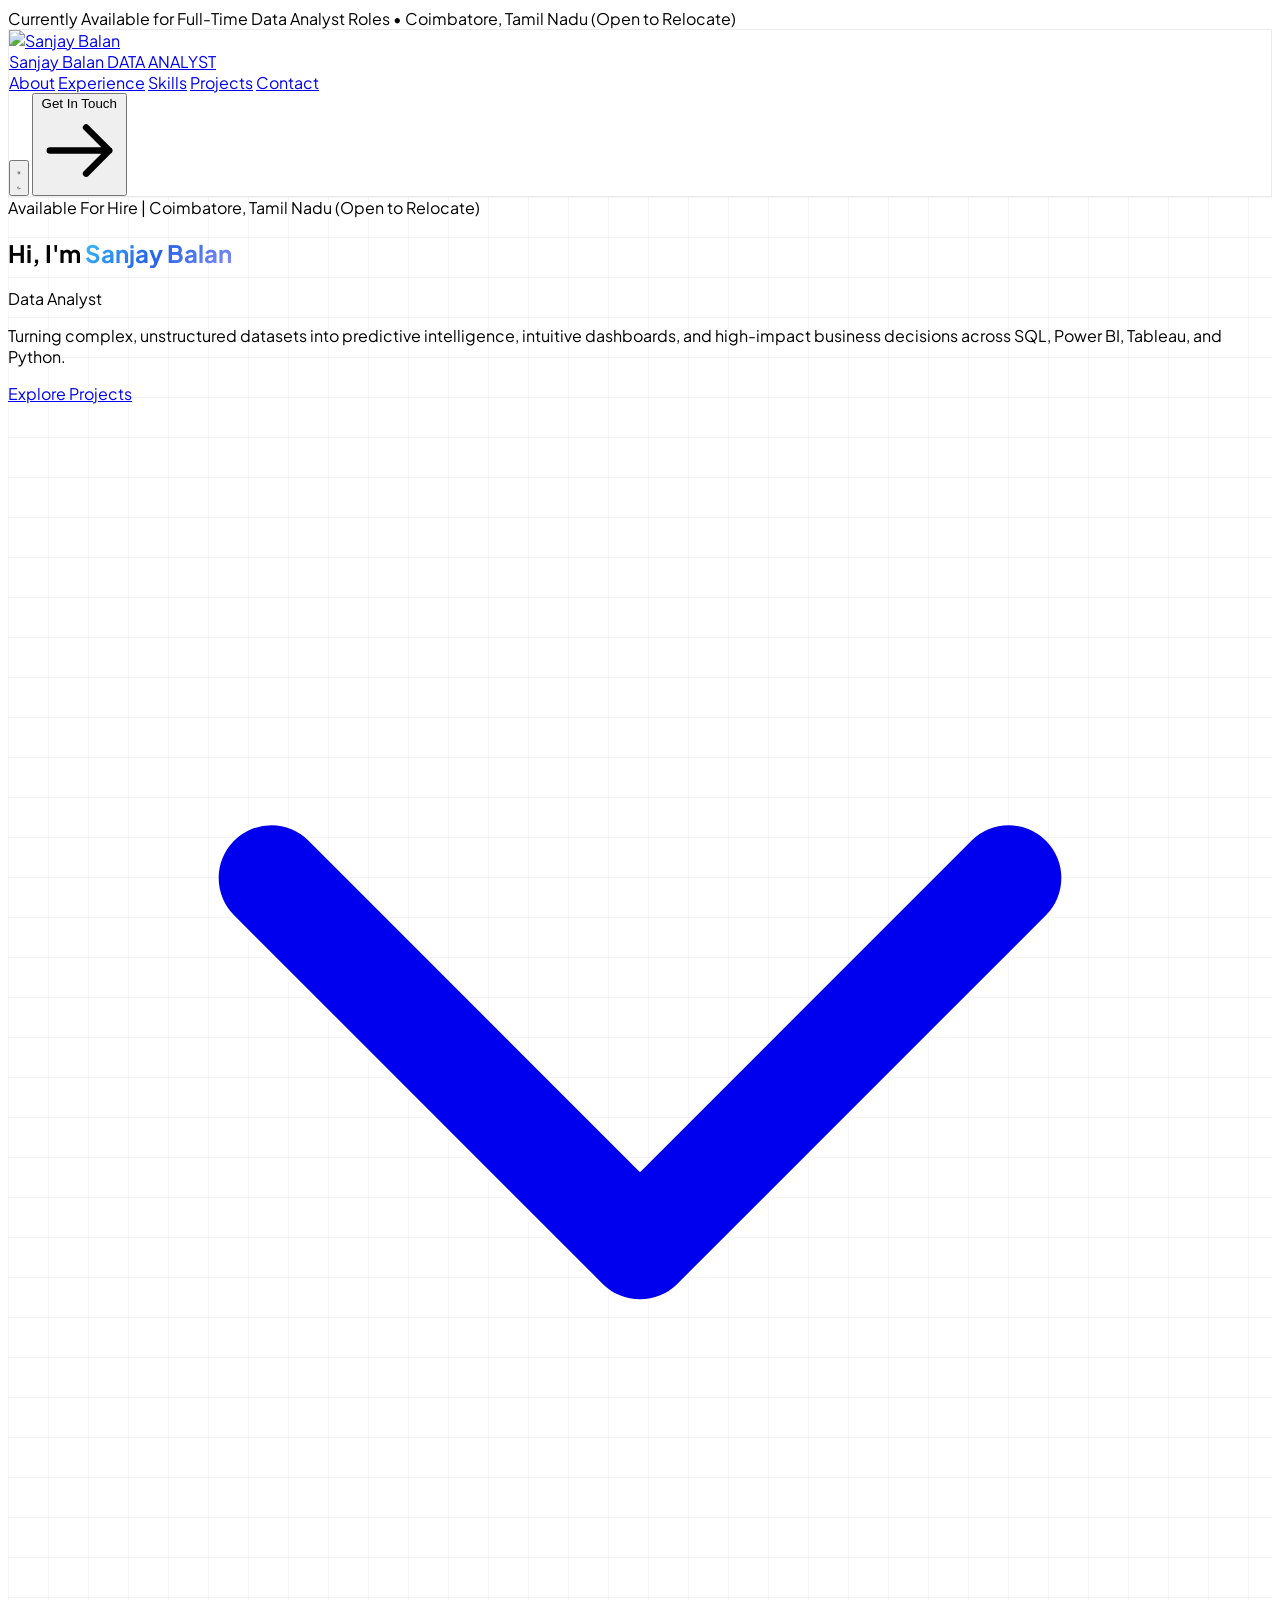
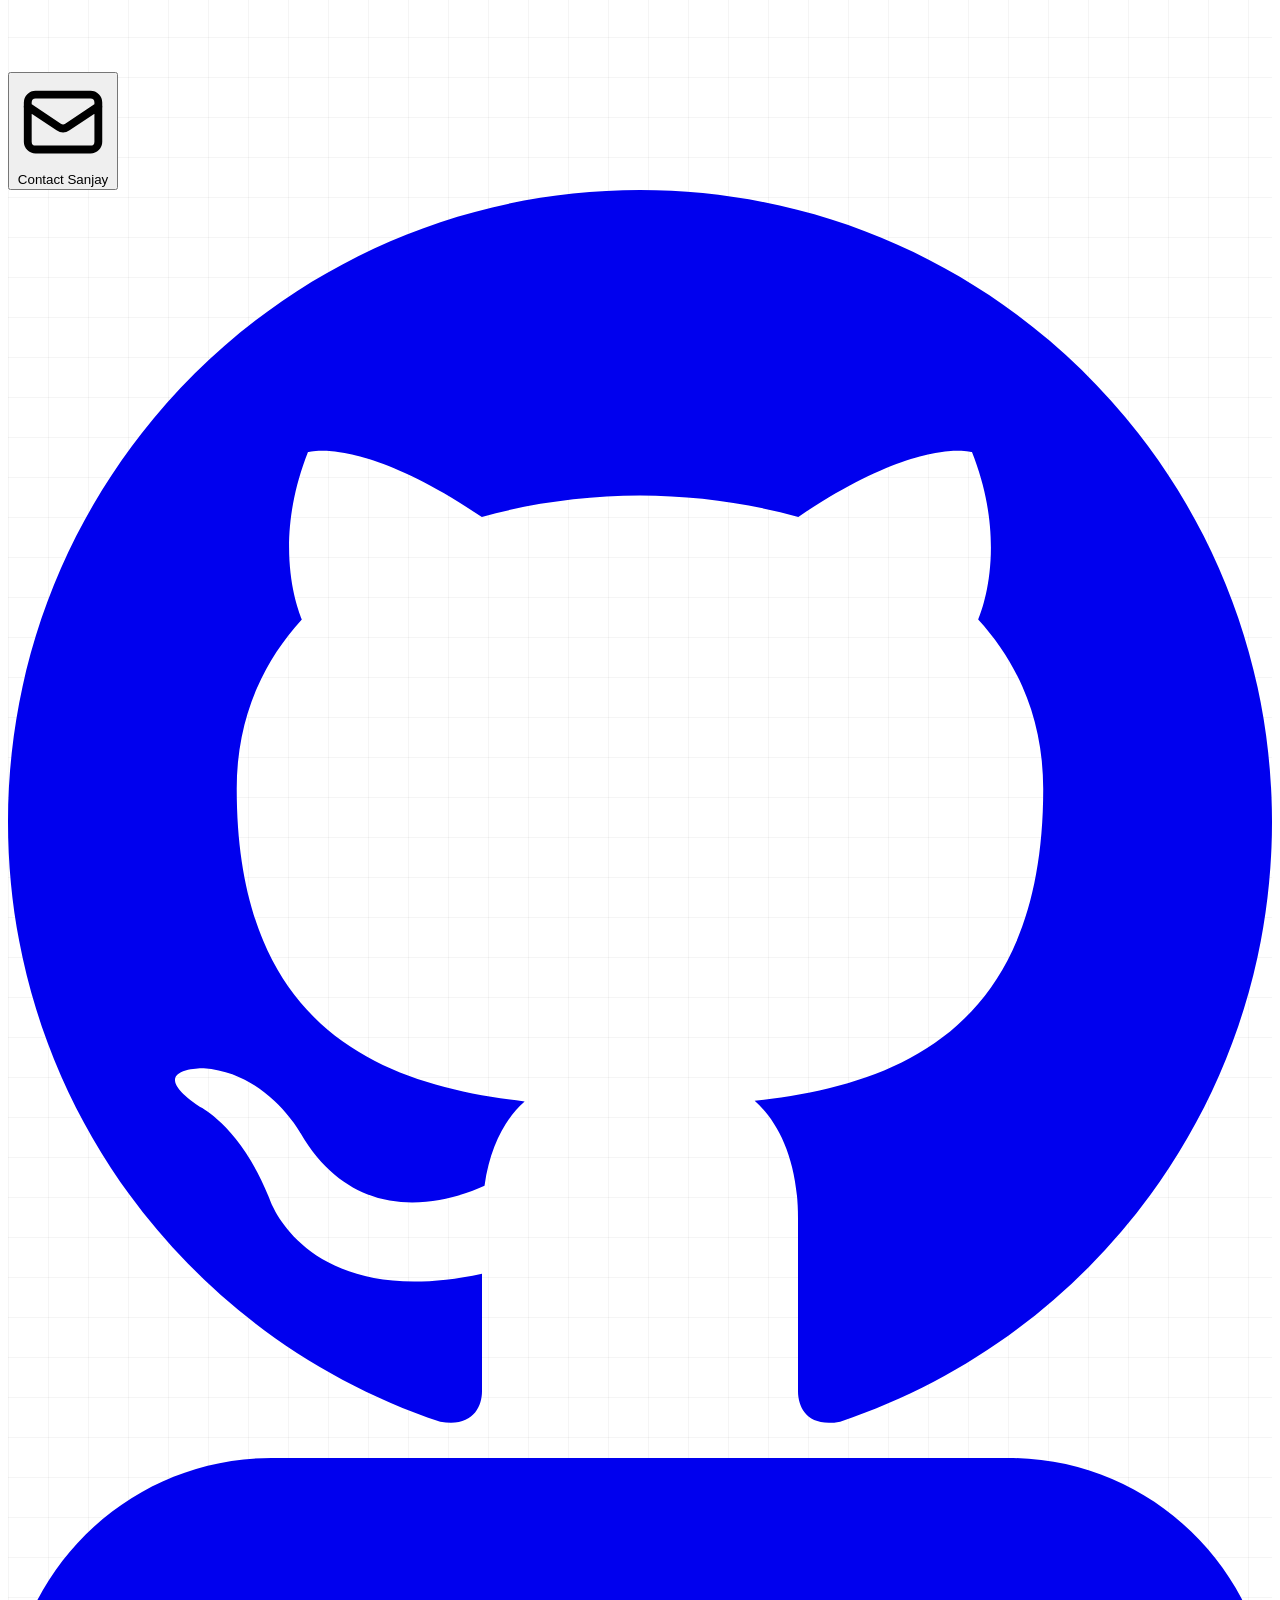
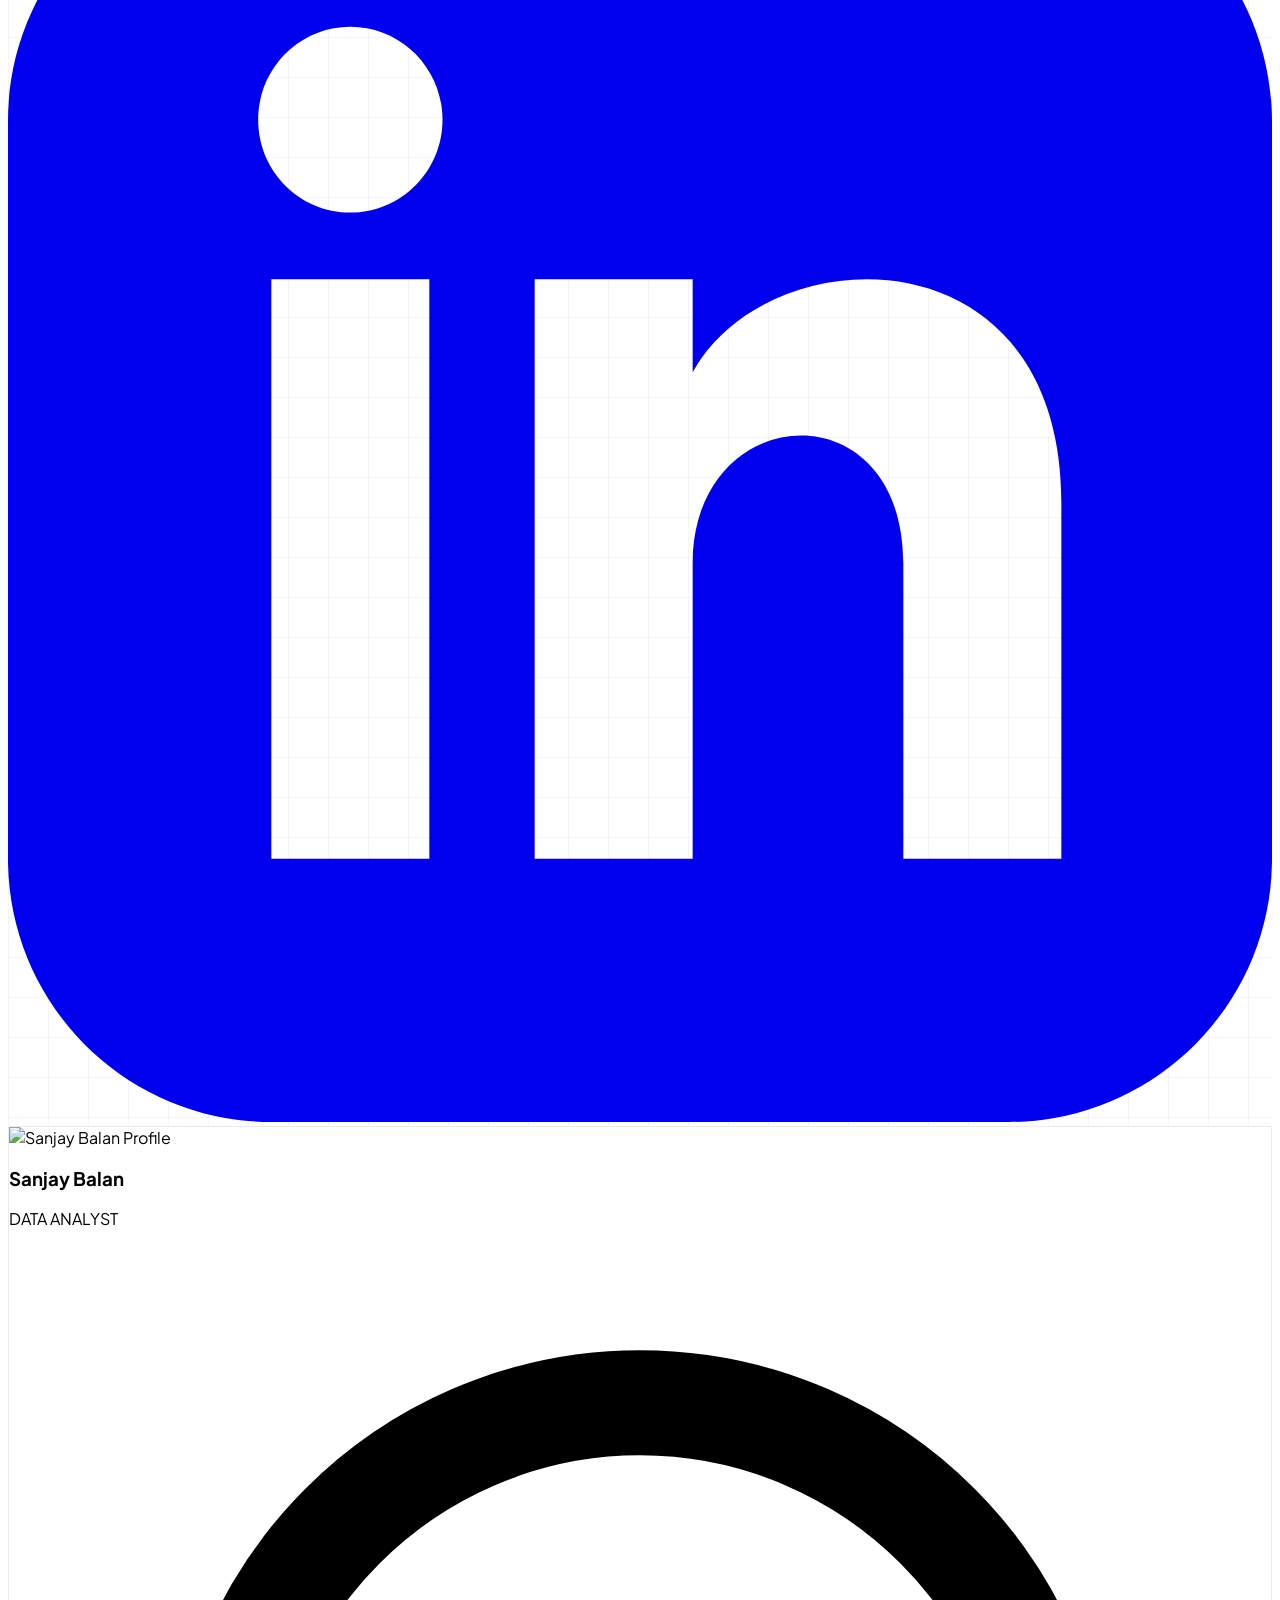
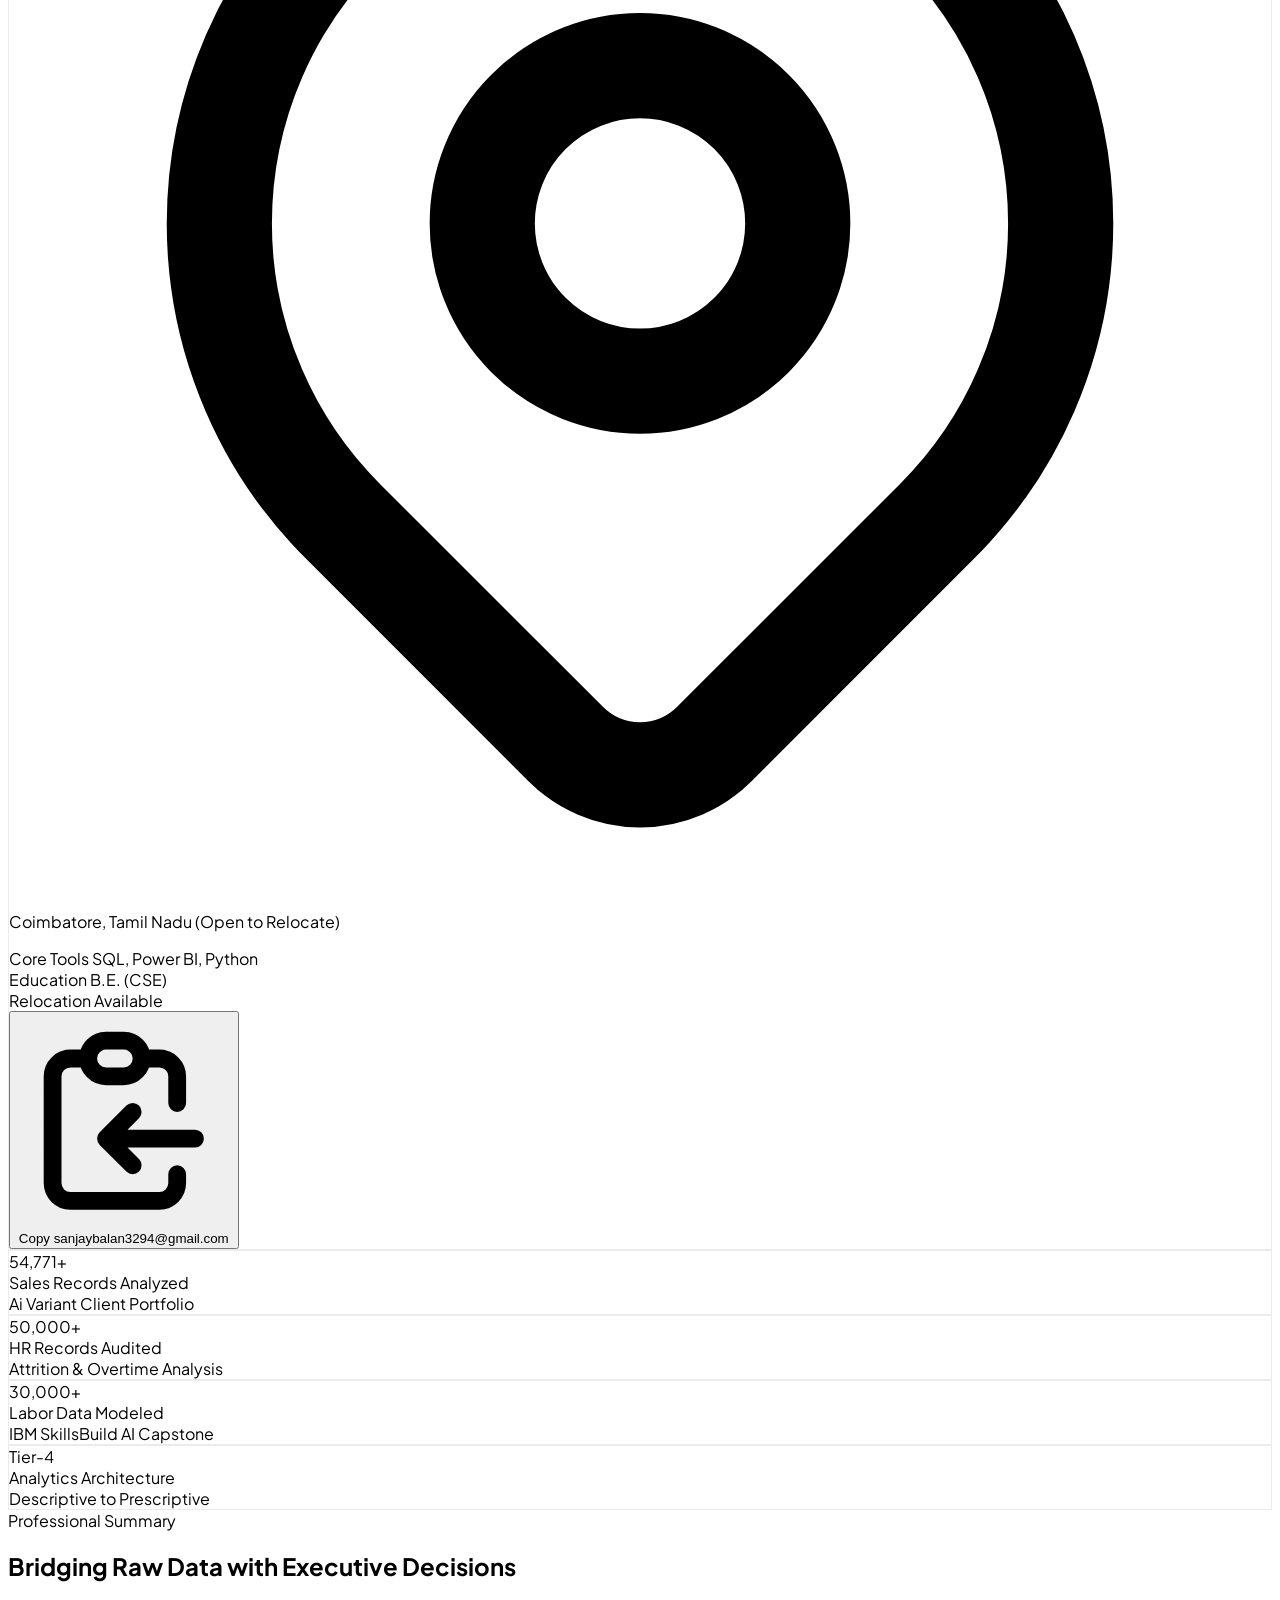
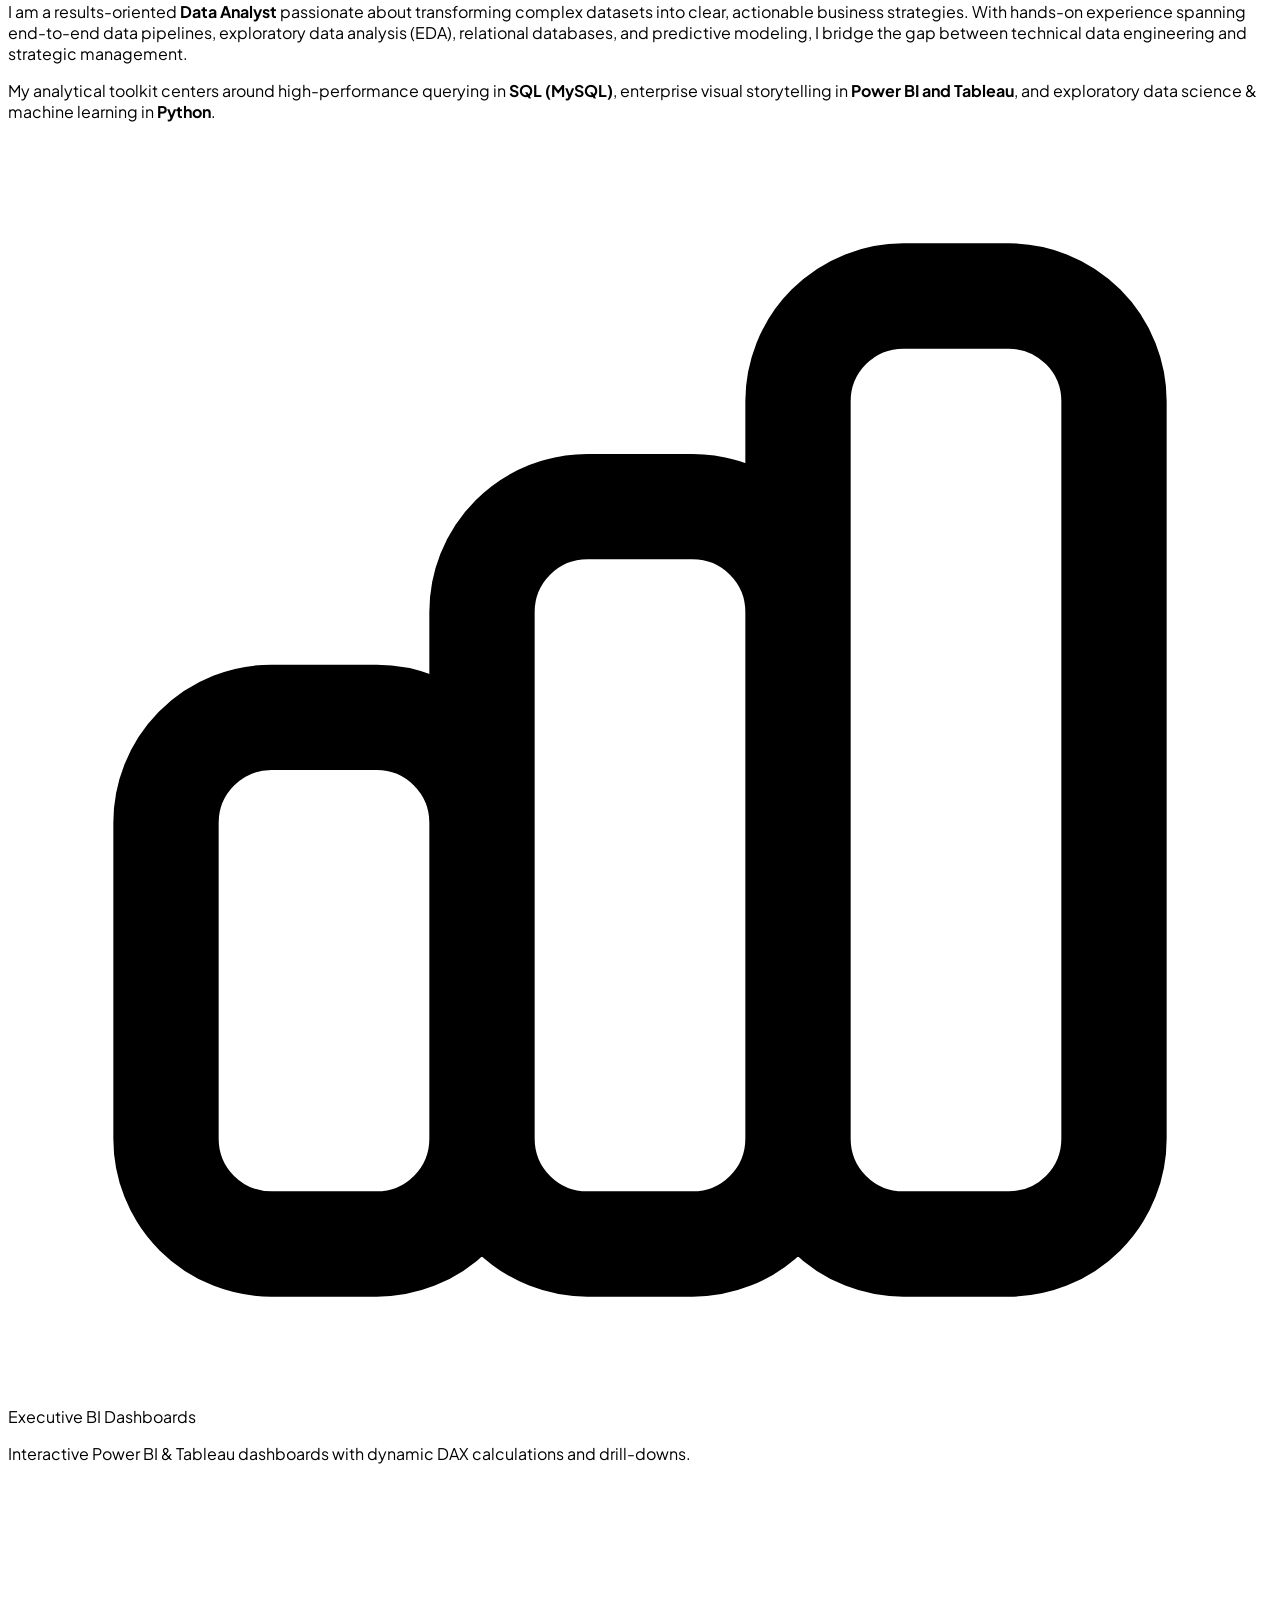
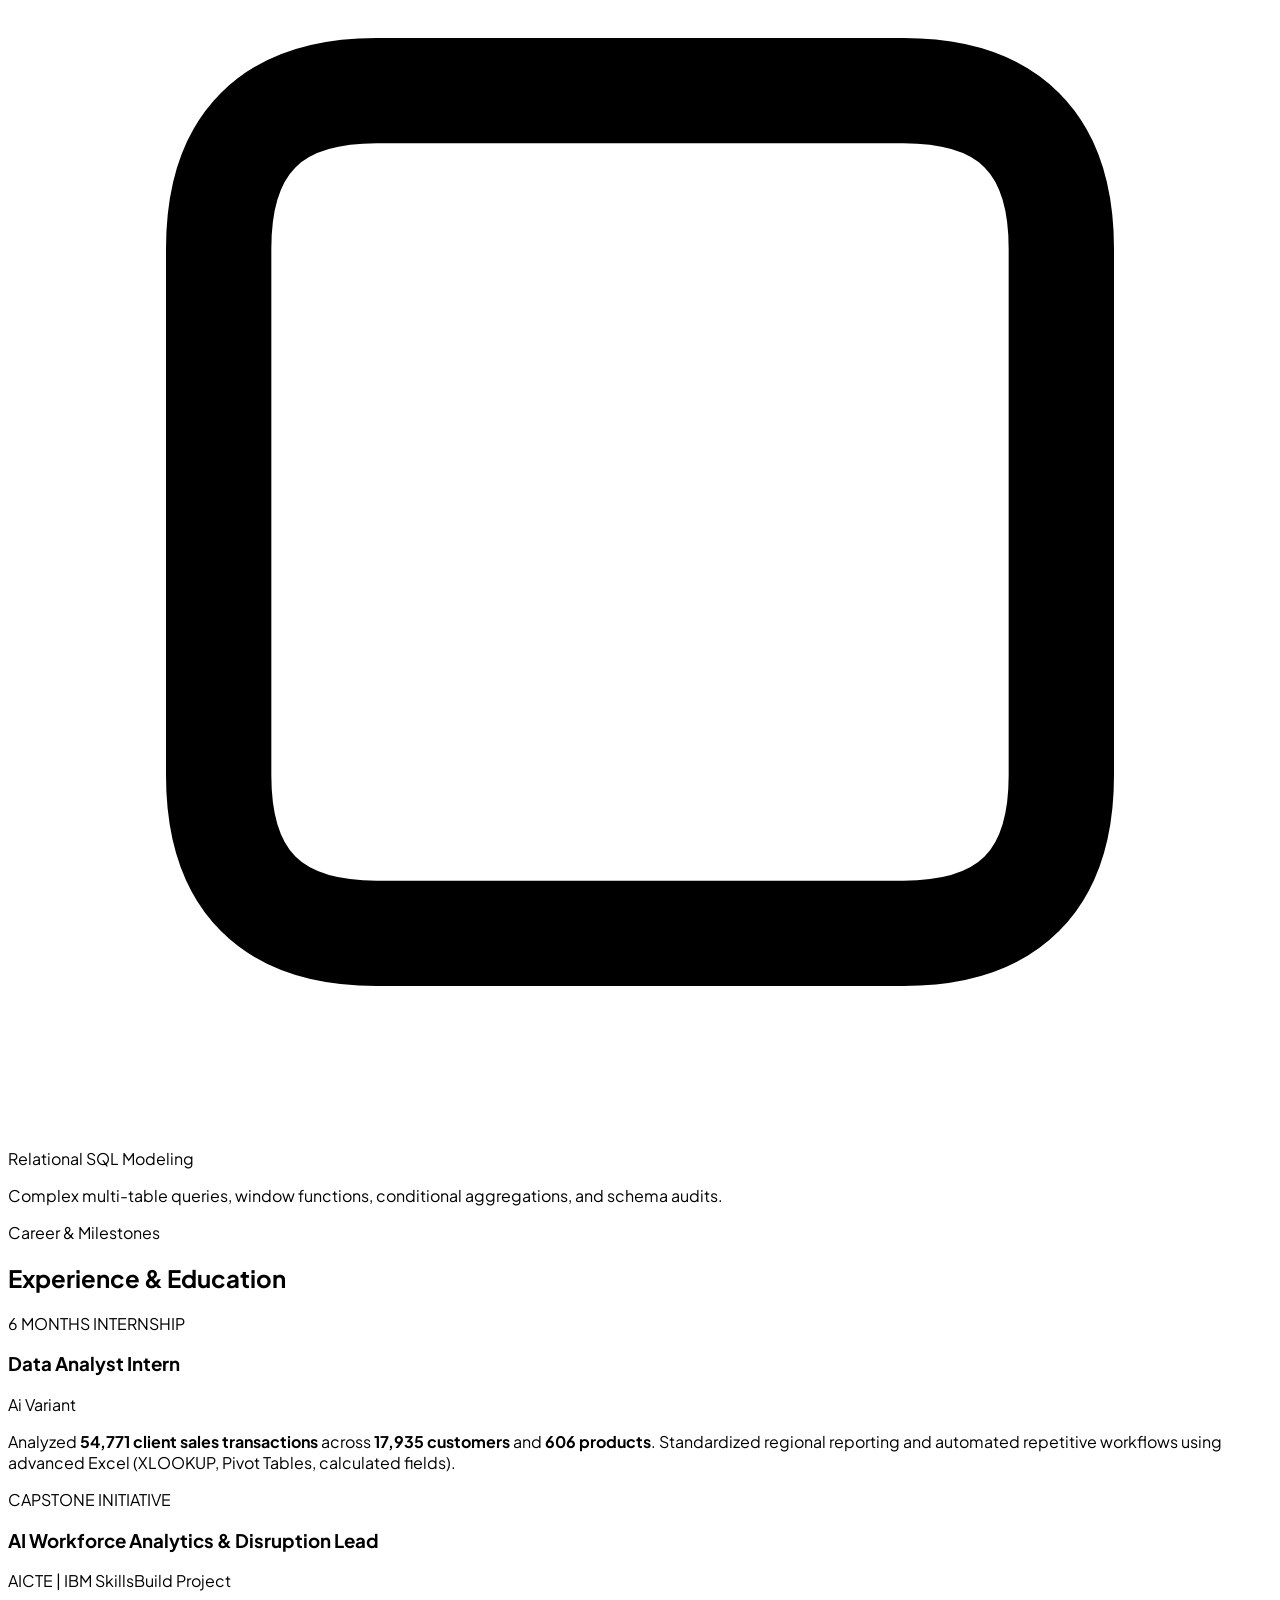
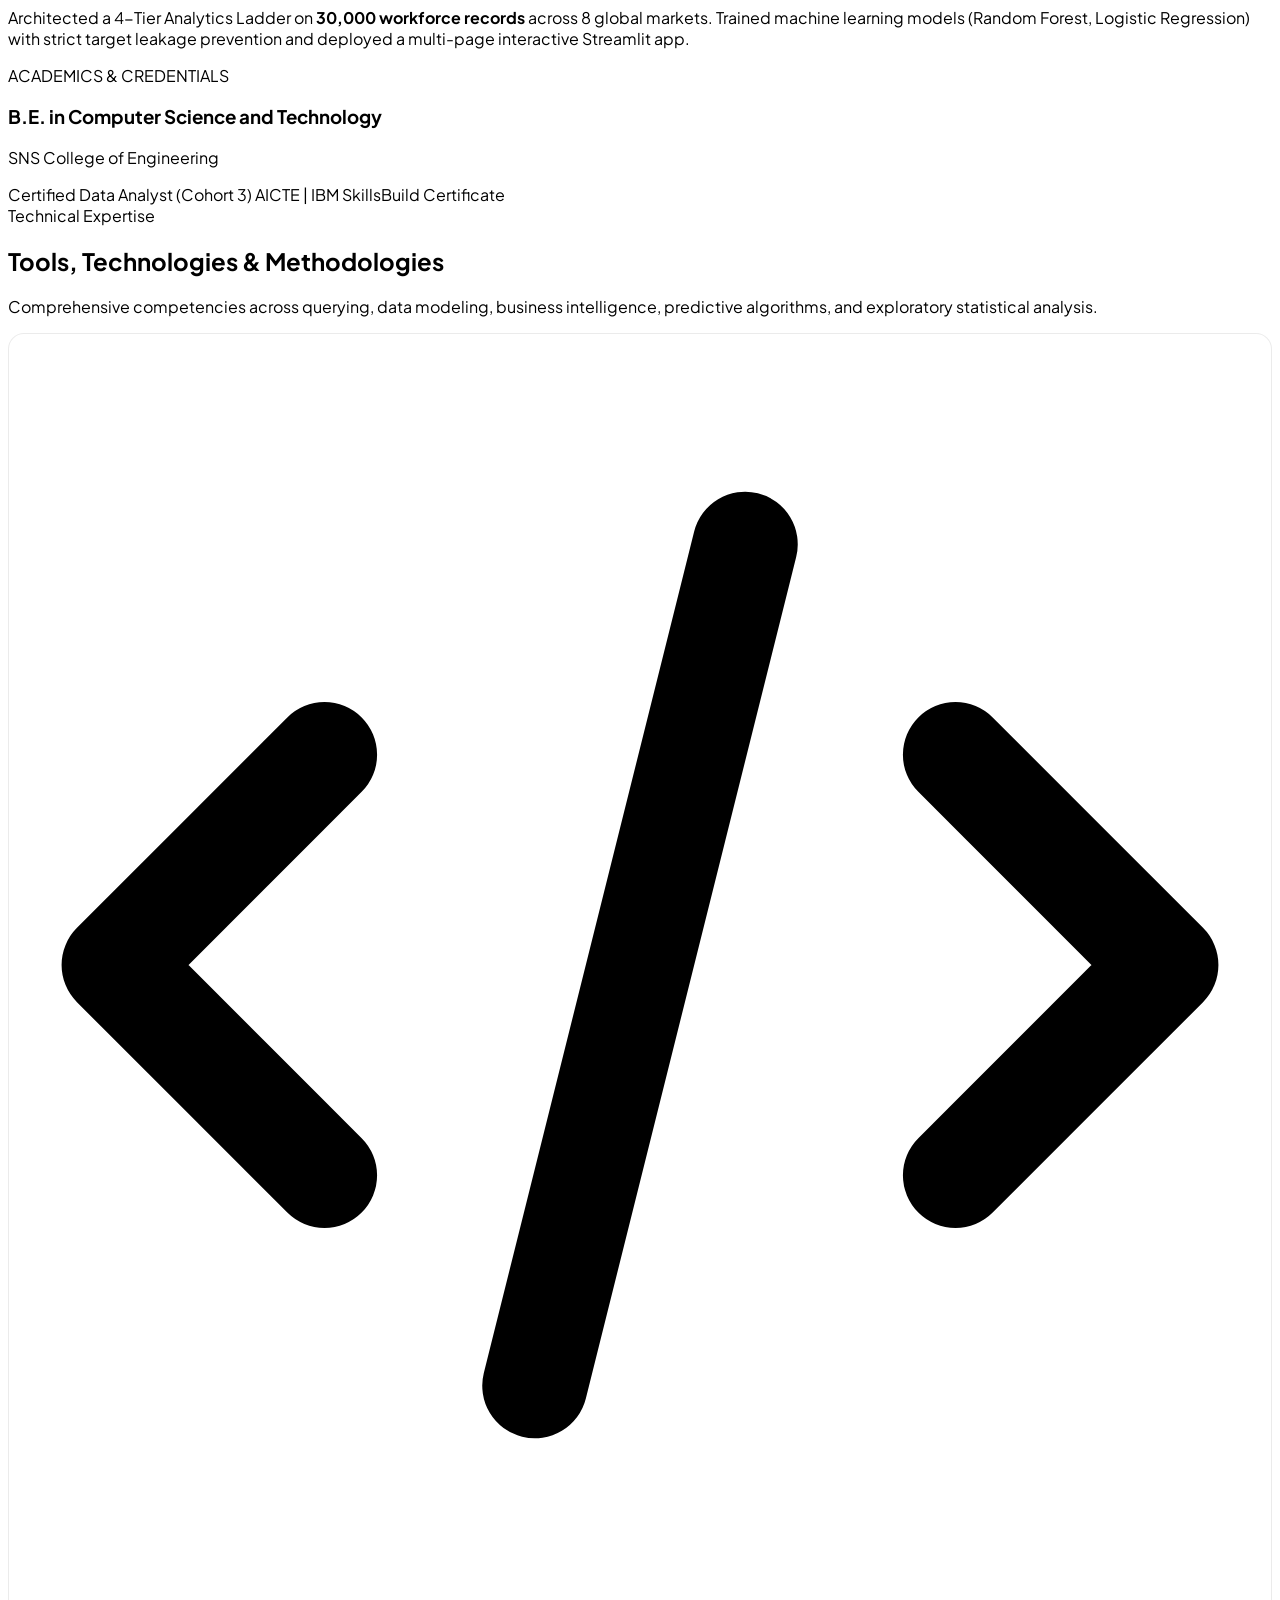
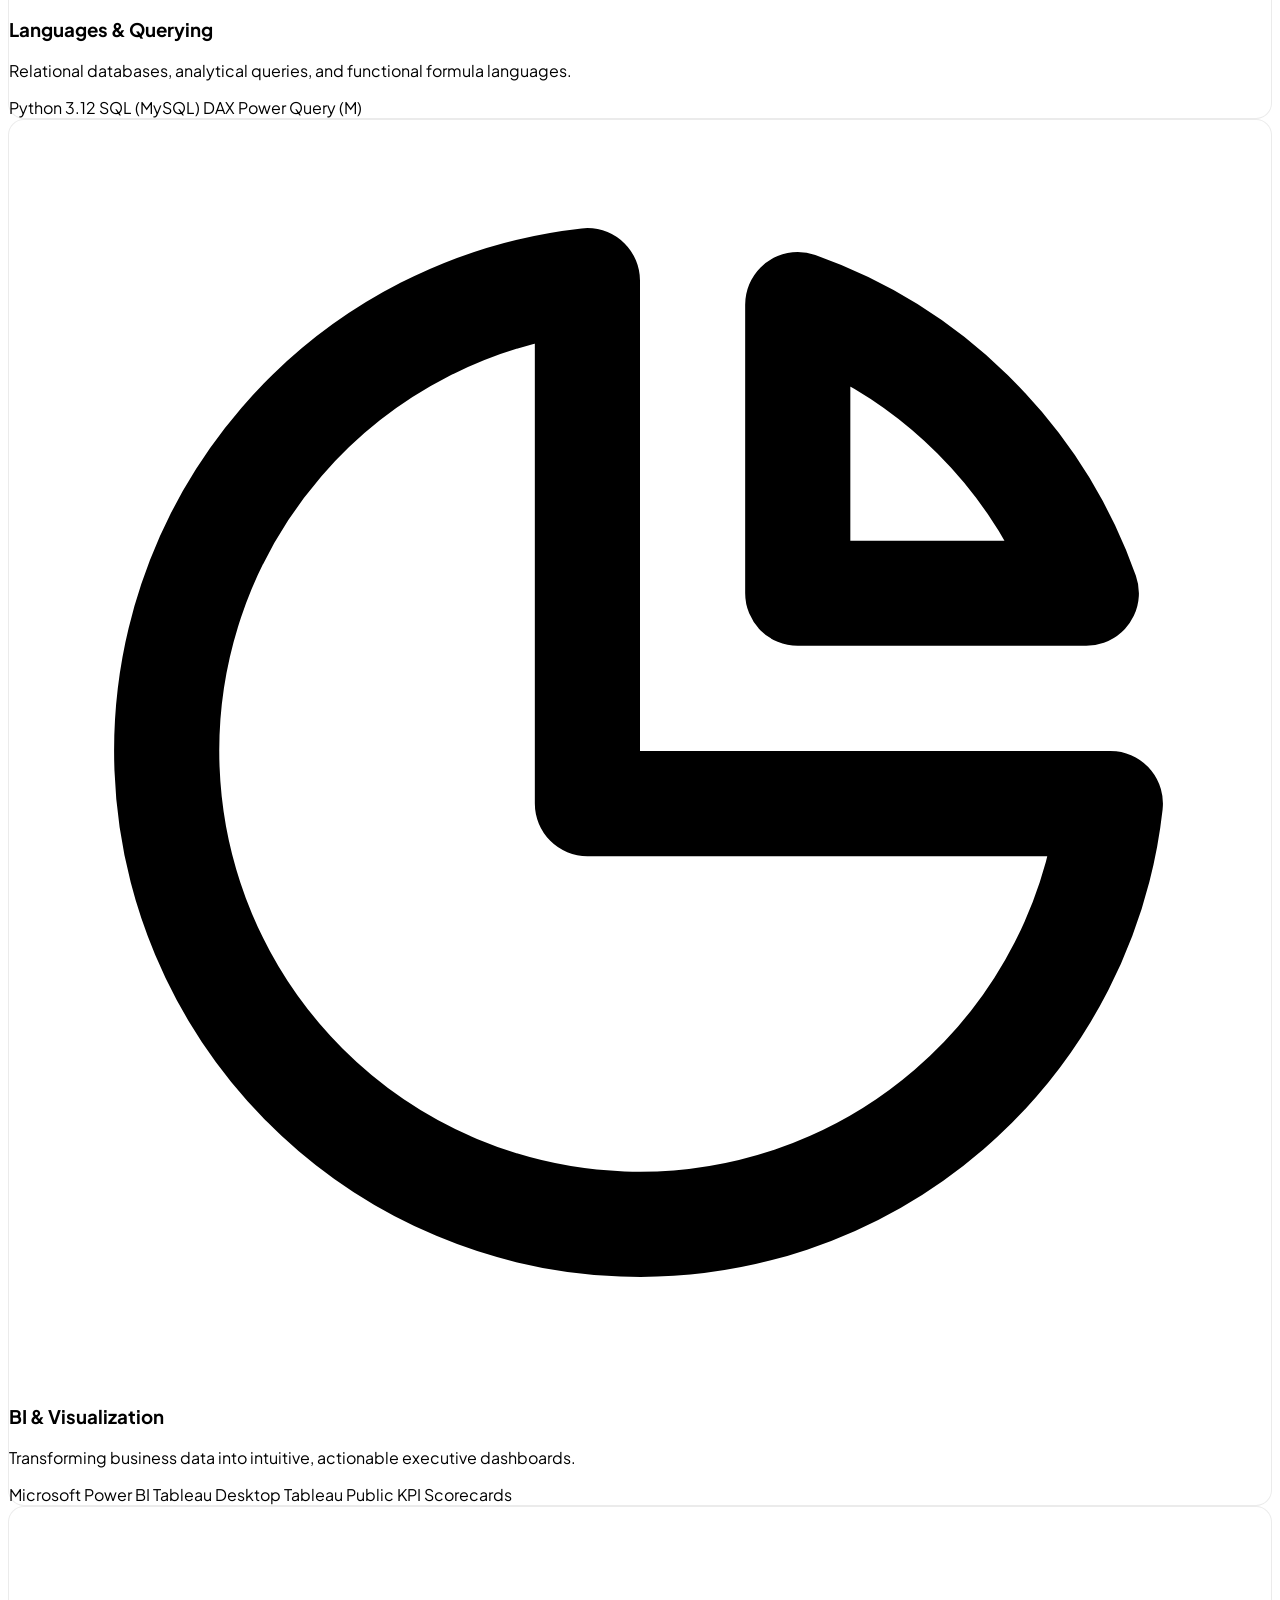
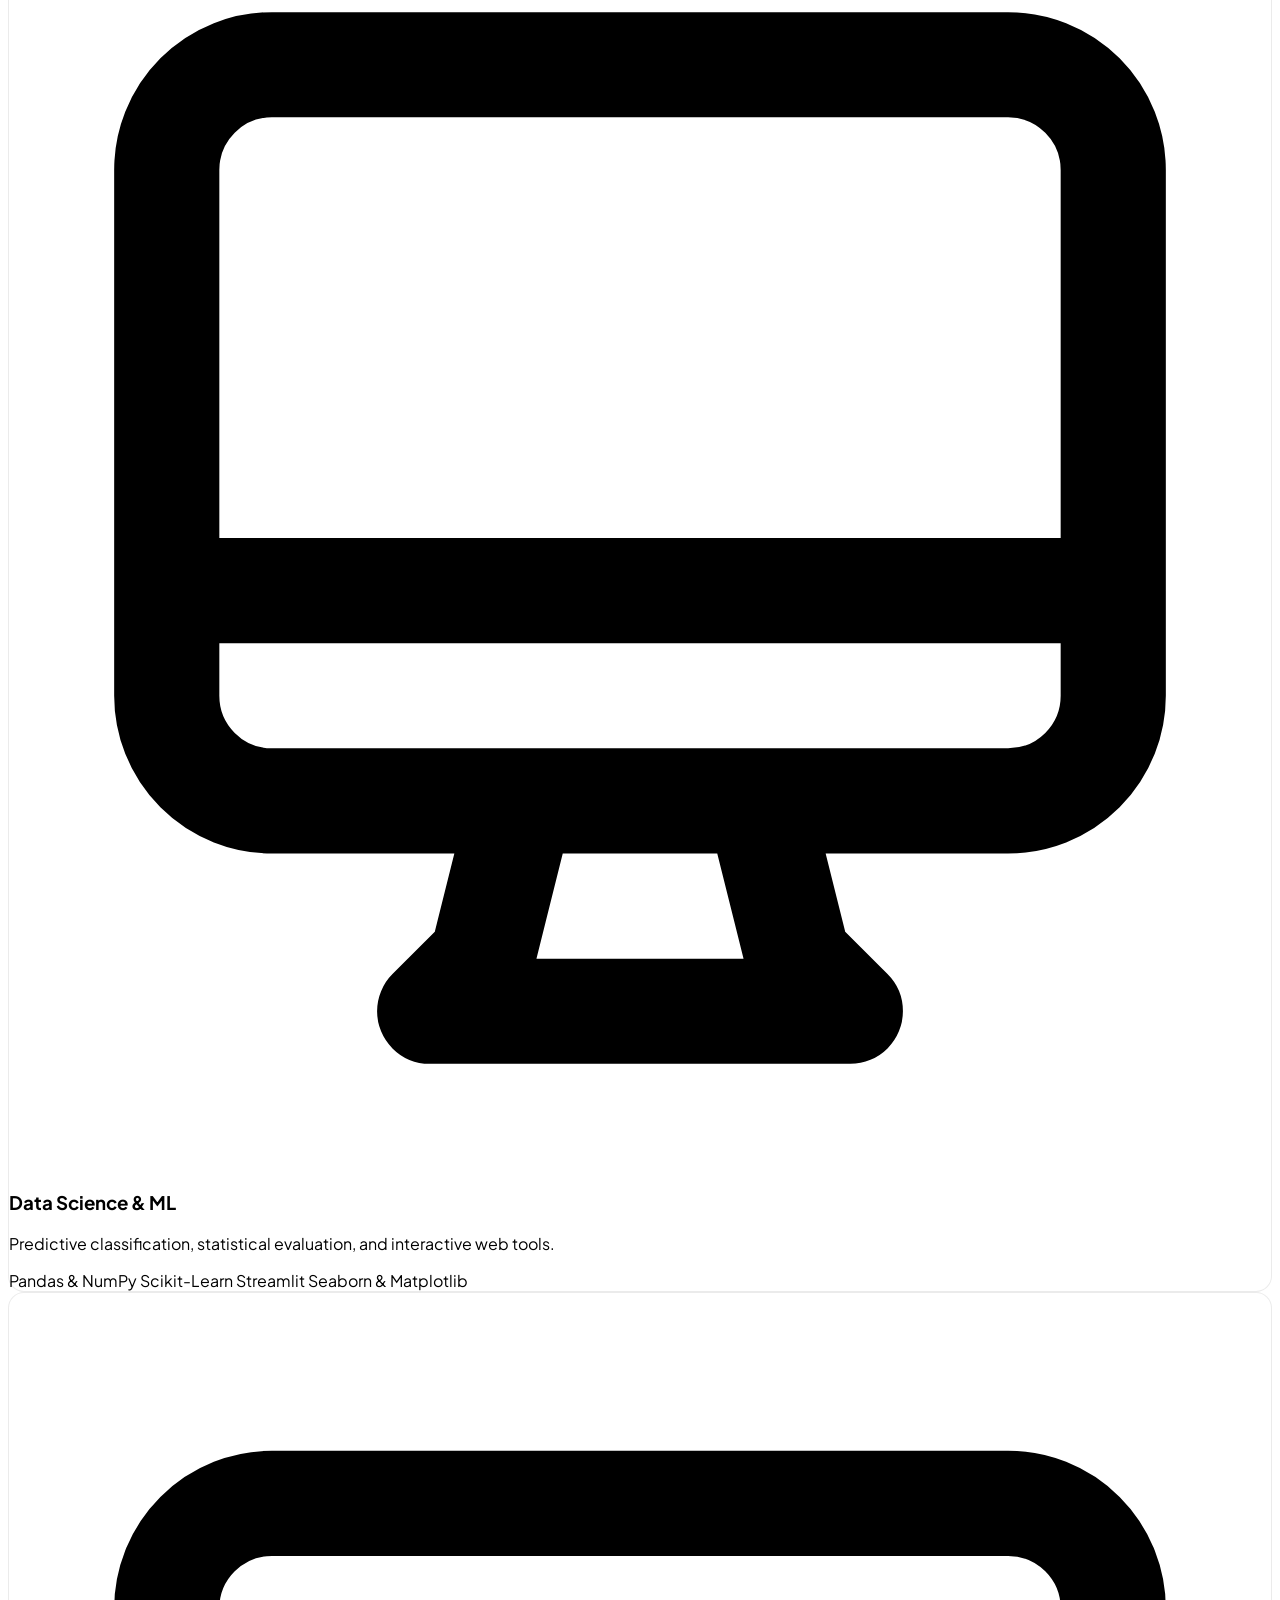
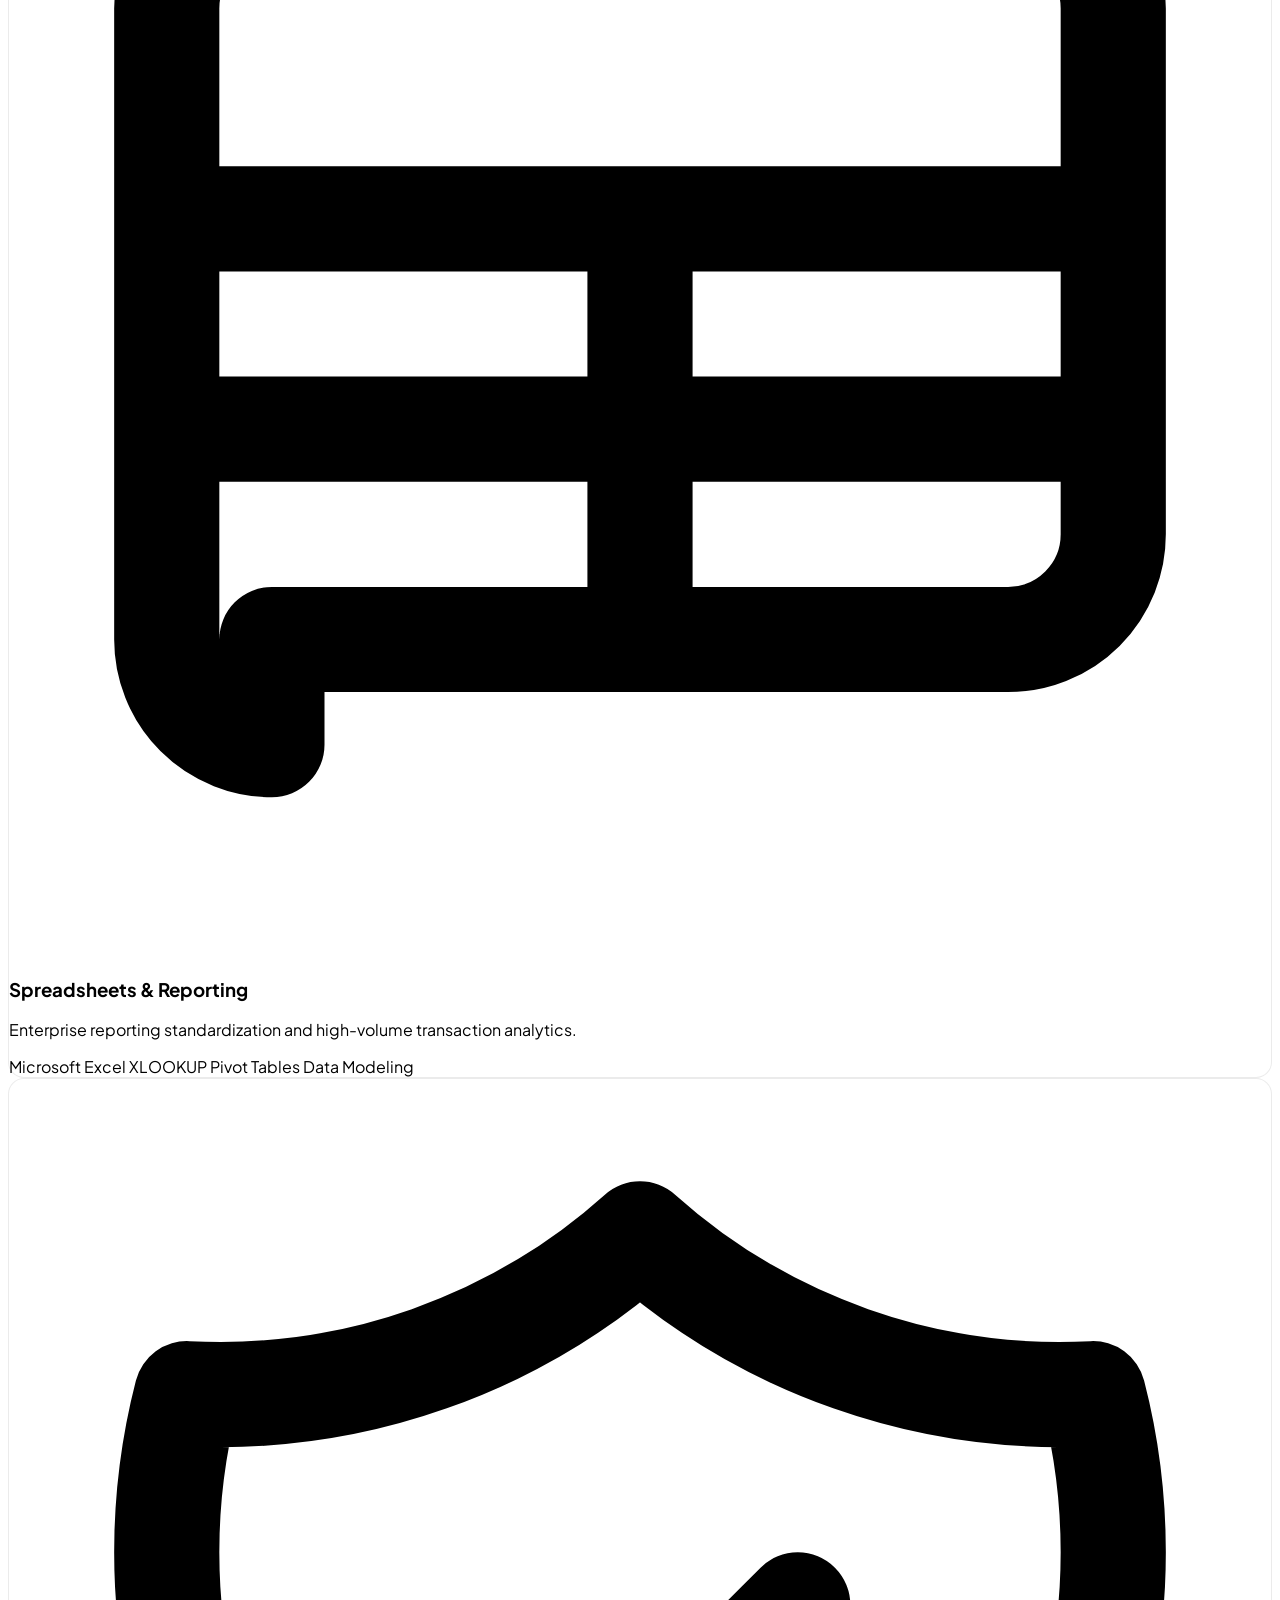
==== commit a487baca: "Update location strictly to 'Coimbatore, Tamil Nadu (Open to Relocate)' and add live project search " ====
--- a/index.html
+++ b/index.html
@@ -40,7 +40,7 @@
     <span class="inline-block w-2 h-2 rounded-full bg-emerald-400 status-pulse"></span>
     <span class="font-medium">Currently Available for Full-Time Data Analyst Roles</span>
     <span class="hidden md:inline text-slate-500">•</span>
-    <span class="hidden md:inline font-normal text-slate-300">Coimbatore, Tamil Nadu (Open to Relocate: India, UAE & Remote)</span>
+    <span class="hidden md:inline font-normal text-slate-300">Coimbatore, Tamil Nadu (Open to Relocate)</span>
   </div>
 
   <!-- Main Navigation Bar -->
@@ -99,7 +99,7 @@
             <span class="w-2.5 h-2.5 rounded-full bg-emerald-500 status-pulse"></span>
             <span class="font-medium text-emerald-400">Available For Hire</span>
             <span class="text-slate-600">|</span>
-            <span>Coimbatore, Tamil Nadu • Open To Relocate</span>
+            <span>Coimbatore, Tamil Nadu (Open to Relocate)</span>
           </div>
 
           <!-- Main Header -->
@@ -154,7 +154,7 @@
                 <p class="text-xs font-mono text-blue-400 mt-0.5">DATA ANALYST</p>
                 <p class="text-xs text-slate-400 mt-2 flex items-center justify-center gap-1.5">
                   <svg class="w-3.5 h-3.5 text-slate-400" fill="none" stroke="currentColor" viewBox="0 0 24 24"><path stroke-linecap="round" stroke-linejoin="round" stroke-width="2" d="M17.657 16.657L13.414 20.9a1.998 1.998 0 01-2.827 0l-4.244-4.243a8 8 0 1111.314 0z"></path><path stroke-linecap="round" stroke-linejoin="round" stroke-width="2" d="M15 11a3 3 0 11-6 0 3 3 0 016 0z"></path></svg>
-                  Coimbatore, India
+                  Coimbatore, Tamil Nadu (Open to Relocate)
                 </p>
               </div>
 
@@ -433,20 +433,37 @@
         <p class="text-slate-400 text-sm mt-2">Interactive, end-to-end data pipelines and business intelligence implementations.</p>
       </div>
 
-      <!-- Filter Tabs -->
-      <div class="flex flex-wrap gap-2 mt-6 md:mt-0 p-1.5 rounded-xl bg-slate-900 border border-slate-800 text-xs">
-        <button class="filter-btn active px-3.5 py-1.5 rounded-lg bg-blue-600 text-white font-medium transition-all" data-filter="all">All (4)</button>
-        <button class="filter-btn px-3.5 py-1.5 rounded-lg text-slate-400 hover:text-white hover:bg-slate-800/60 font-medium transition-all" data-filter="ai-ml">AI & ML</button>
-        <button class="filter-btn px-3.5 py-1.5 rounded-lg text-slate-400 hover:text-white hover:bg-slate-800/60 font-medium transition-all" data-filter="bi">Power BI & Tableau</button>
-        <button class="filter-btn px-3.5 py-1.5 rounded-lg text-slate-400 hover:text-white hover:bg-slate-800/60 font-medium transition-all" data-filter="sql">SQL / Database</button>
+      <!-- Filter & Search Controls -->
+      <div class="flex flex-col sm:flex-row items-stretch sm:items-center gap-3 mt-6 md:mt-0">
+        <!-- Live Instant Search Bar -->
+        <div class="relative w-full sm:w-60">
+          <input type="text" id="project-search" placeholder="Search by tool, metric, or topic..." 
+                 class="w-full pl-9 pr-8 py-2 text-xs rounded-xl bg-slate-900 border border-slate-700/80 text-white placeholder-slate-500 focus:outline-none focus:border-blue-500 transition-colors">
+          <svg class="w-4 h-4 text-slate-500 absolute left-3 top-2.5 pointer-events-none" fill="none" stroke="currentColor" viewBox="0 0 24 24"><path stroke-linecap="round" stroke-linejoin="round" stroke-width="2" d="M21 21l-6-6m2-5a7 7 0 11-14 0 7 7 0 0114 0z"></path></svg>
+          <button id="clear-search-btn" class="hidden absolute right-2.5 top-2.5 text-slate-400 hover:text-white" title="Clear search">
+            <svg class="w-3.5 h-3.5" fill="none" stroke="currentColor" viewBox="0 0 24 24"><path stroke-linecap="round" stroke-linejoin="round" stroke-width="2" d="M6 18L18 6M6 6l12 12"></path></svg>
+          </button>
+        </div>
+
+        <!-- Filter Tabs -->
+        <div class="flex flex-wrap gap-1.5 p-1 rounded-xl bg-slate-900 border border-slate-800 text-xs">
+          <button class="filter-btn active px-3 py-1.5 rounded-lg bg-blue-600 text-white font-medium transition-all" data-filter="all">All (4)</button>
+          <button class="filter-btn px-3 py-1.5 rounded-lg text-slate-400 hover:text-white hover:bg-slate-800/60 font-medium transition-all" data-filter="python">Python</button>
+          <button class="filter-btn px-3 py-1.5 rounded-lg text-slate-400 hover:text-white hover:bg-slate-800/60 font-medium transition-all" data-filter="sql">SQL</button>
+          <button class="filter-btn px-3 py-1.5 rounded-lg text-slate-400 hover:text-white hover:bg-slate-800/60 font-medium transition-all" data-filter="powerbi">Power BI</button>
+          <button class="filter-btn px-3 py-1.5 rounded-lg text-slate-400 hover:text-white hover:bg-slate-800/60 font-medium transition-all" data-filter="tableau">Tableau</button>
+          <button class="filter-btn px-3 py-1.5 rounded-lg text-slate-400 hover:text-white hover:bg-slate-800/60 font-medium transition-all" data-filter="ml">Machine Learning</button>
+        </div>
       </div>
     </div>
 
     <!-- Projects Grid -->
-    <div class="grid grid-cols-1 md:grid-cols-2 gap-8">
+    <div id="projects-grid" class="grid grid-cols-1 md:grid-cols-2 gap-8">
       
       <!-- Project 1: AI Workforce Disruption (Flagship) -->
-      <div class="project-card rounded-2xl glass-panel gradient-border-card border border-slate-800 p-6 flex flex-col justify-between" data-category="ai-ml">
+      <div class="project-card rounded-2xl glass-panel gradient-border-card border border-slate-800 p-6 flex flex-col justify-between" 
+           data-category="python ml ai-ml streamlit"
+           data-keywords="ai workforce analytics job disruption intelligence scikit-learn random forest logistic regression loss matrix 30000 records streamlit python eda machine learning">
         <div>
           <div class="flex items-center justify-between mb-3">
             <span class="px-3 py-1 text-[11px] font-semibold uppercase tracking-wider text-blue-400 bg-blue-500/10 border border-blue-500/20 rounded-full">
@@ -498,7 +515,9 @@
       </div>
 
       <!-- Project 2: HR Workforce & Attrition Suite -->
-      <div class="project-card rounded-2xl glass-panel gradient-border-card border border-slate-800 p-6 flex flex-col justify-between" data-category="bi sql">
+      <div class="project-card rounded-2xl glass-panel gradient-border-card border border-slate-800 p-6 flex flex-col justify-between" 
+           data-category="sql powerbi tableau bi"
+           data-keywords="hr analytics workforce attrition overtime mysql sql power bi tableau 50000 employees satisfaction dax kpi turnover">
         <div>
           <div class="flex items-center justify-between mb-3">
             <span class="px-3 py-1 text-[11px] font-semibold uppercase tracking-wider text-amber-400 bg-amber-500/10 border border-amber-500/20 rounded-full">
@@ -550,7 +569,9 @@
       </div>
 
       <!-- Project 3: Insurance Risk & Claims Analytics -->
-      <div class="project-card rounded-2xl glass-panel gradient-border-card border border-slate-800 p-6 flex flex-col justify-between" data-category="bi sql">
+      <div class="project-card rounded-2xl glass-panel gradient-border-card border border-slate-800 p-6 flex flex-col justify-between" 
+           data-category="sql powerbi tableau bi"
+           data-keywords="insurance analytics claims risk policies 5000 mysql sql power bi tableau actuarial 2026 expirations premium health property auto life">
         <div>
           <div class="flex items-center justify-between mb-3">
             <span class="px-3 py-1 text-[11px] font-semibold uppercase tracking-wider text-cyan-400 bg-cyan-500/10 border border-cyan-500/20 rounded-full">
@@ -602,7 +623,9 @@
       </div>
 
       <!-- Project 4: Movie Industry Correlation Analysis -->
-      <div class="project-card rounded-2xl glass-panel gradient-border-card border border-slate-800 p-6 flex flex-col justify-between" data-category="ai-ml">
+      <div class="project-card rounded-2xl glass-panel gradient-border-card border border-slate-800 p-6 flex flex-col justify-between" 
+           data-category="python ml eda statistics"
+           data-keywords="movie industry correlation revenue budget votes gross 0.74 0.61 pearson heatmap python pandas seaborn jupyter notebook eda data analysis">
         <div>
           <div class="flex items-center justify-between mb-3">
             <span class="px-3 py-1 text-[11px] font-semibold uppercase tracking-wider text-purple-400 bg-purple-500/10 border border-purple-500/20 rounded-full">
@@ -655,6 +678,18 @@
 
     </div>
 
+    <!-- Fallback when no projects match filter -->
+    <div id="no-projects-found" class="hidden text-center py-16">
+      <div class="w-12 h-12 mx-auto rounded-full bg-slate-800/80 text-slate-400 flex items-center justify-center mb-3">
+        <svg class="w-6 h-6" fill="none" stroke="currentColor" viewBox="0 0 24 24"><path stroke-linecap="round" stroke-linejoin="round" stroke-width="2" d="M9.172 16.172a4 4 0 015.656 0M9 10h.01M15 10h.01M21 12a9 9 0 11-18 0 9 9 0 0118 0z"></path></svg>
+      </div>
+      <p class="text-slate-300 font-semibold text-base">No matching projects found</p>
+      <p class="text-slate-500 text-xs mt-1">Try clearing your search or selecting another tool filter.</p>
+      <button id="reset-filter-btn" class="mt-4 px-4 py-1.5 rounded-lg bg-blue-600 text-white text-xs font-semibold hover:bg-blue-500 transition-colors">Reset All Filters</button>
+    </div>
+
+    </div>
+
   </section>
 
   <!-- Contact & Collaboration Section -->
@@ -668,7 +703,7 @@
       <h2 class="text-3xl sm:text-4xl font-extrabold text-white mb-4">Let's Discuss Data & Analytics</h2>
       
       <p class="text-slate-300 text-sm sm:text-base max-w-xl mx-auto mb-8">
-        Actively interviewing for full-time Data Analyst opportunities across India, UAE, and Remote worldwide. Whether you have an open position or want to discuss analytics architecture, I'd love to connect!
+        Actively interviewing for full-time Data Analyst opportunities. Based in Coimbatore, Tamil Nadu (Open to Relocate). Whether you have an open position or want to discuss analytics architecture, I'd love to connect!
       </p>
 
       <div class="flex flex-wrap items-center justify-center gap-4">
@@ -754,11 +789,8 @@
         <div class="p-4 rounded-xl bg-slate-800/60 border border-slate-700/60 flex items-center justify-between">
           <div>
             <div class="text-xs text-slate-400">Current Base</div>
-            <div class="text-sm font-semibold text-white">Coimbatore, Tamil Nadu, India</div>
-          </div>
-          <span class="px-2.5 py-1 text-xs font-semibold text-emerald-400 bg-emerald-500/10 border border-emerald-500/20 rounded-md">
-            Open To Relocate
-          </span>
+            <div class="text-sm font-semibold text-white">Coimbatore, Tamil Nadu (Open to Relocate)</div>
+          </div>
         </div>
 
         <!-- Social Networks Block -->
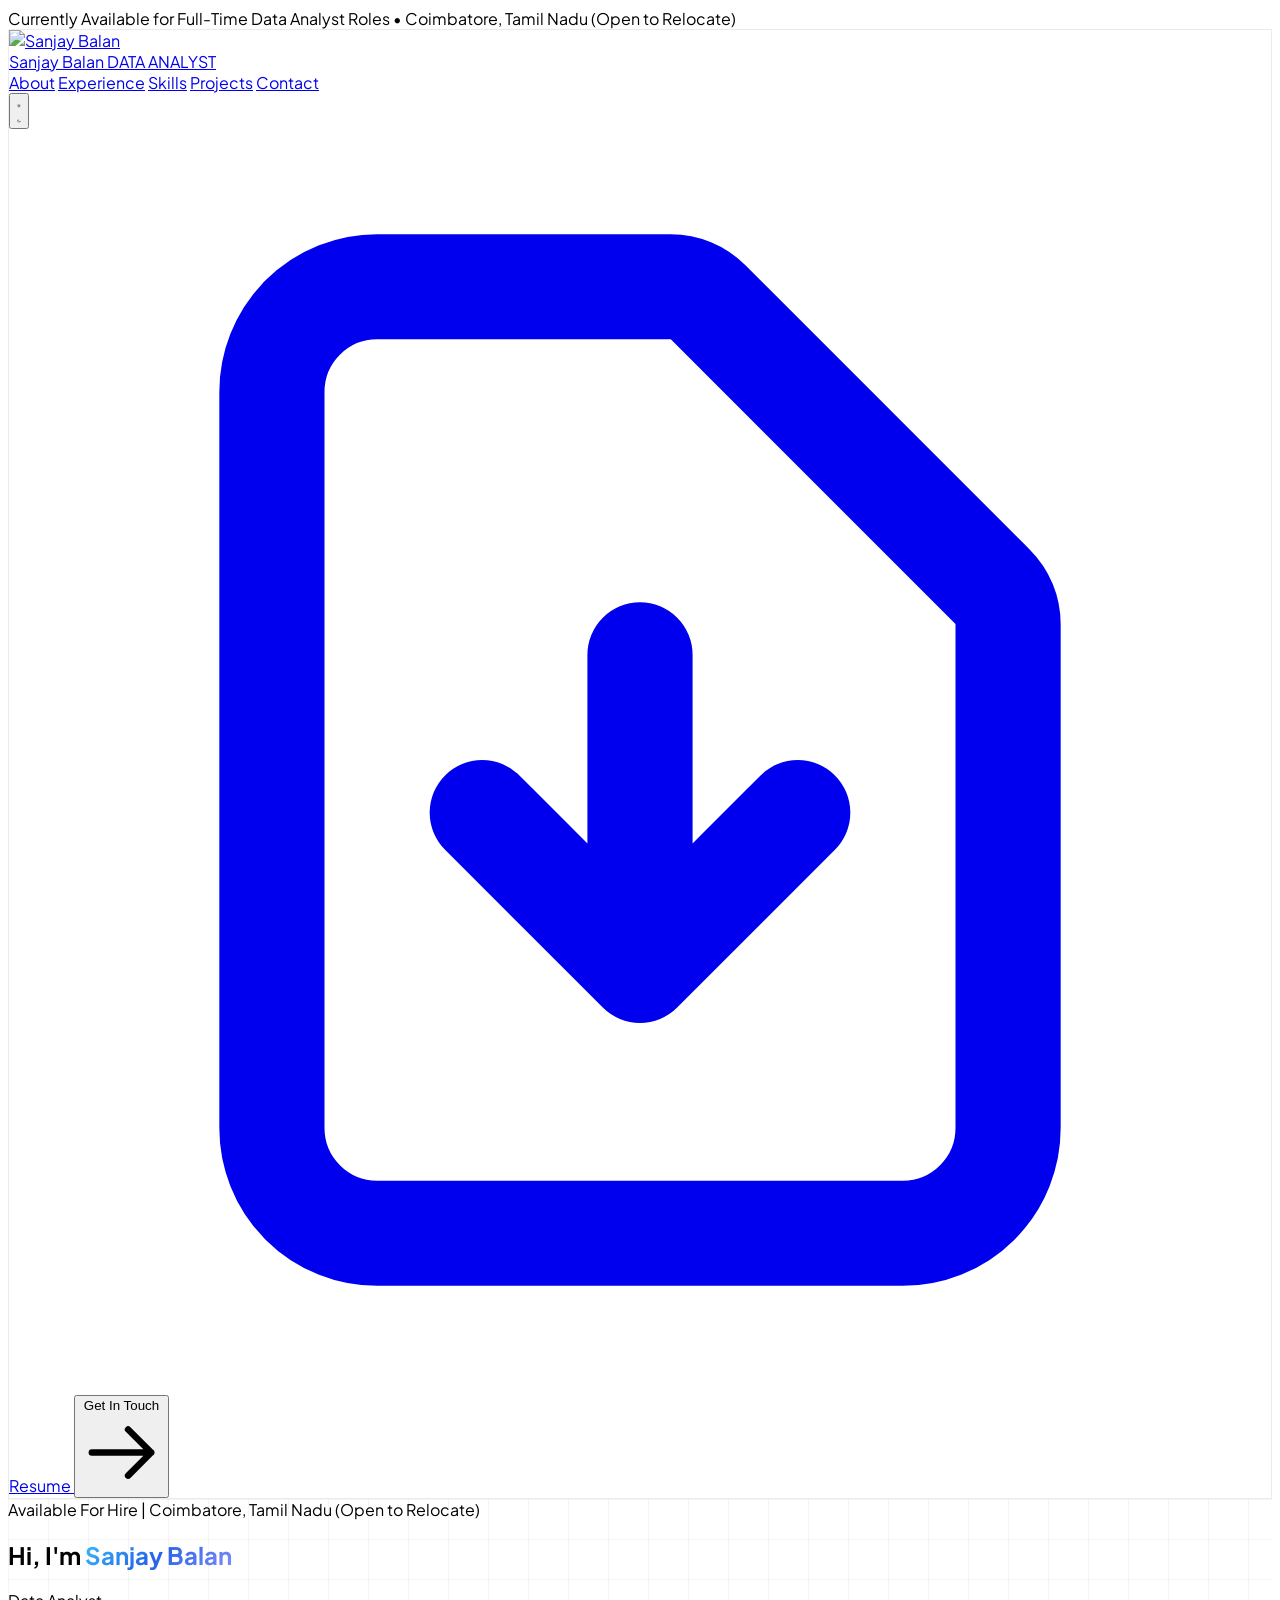
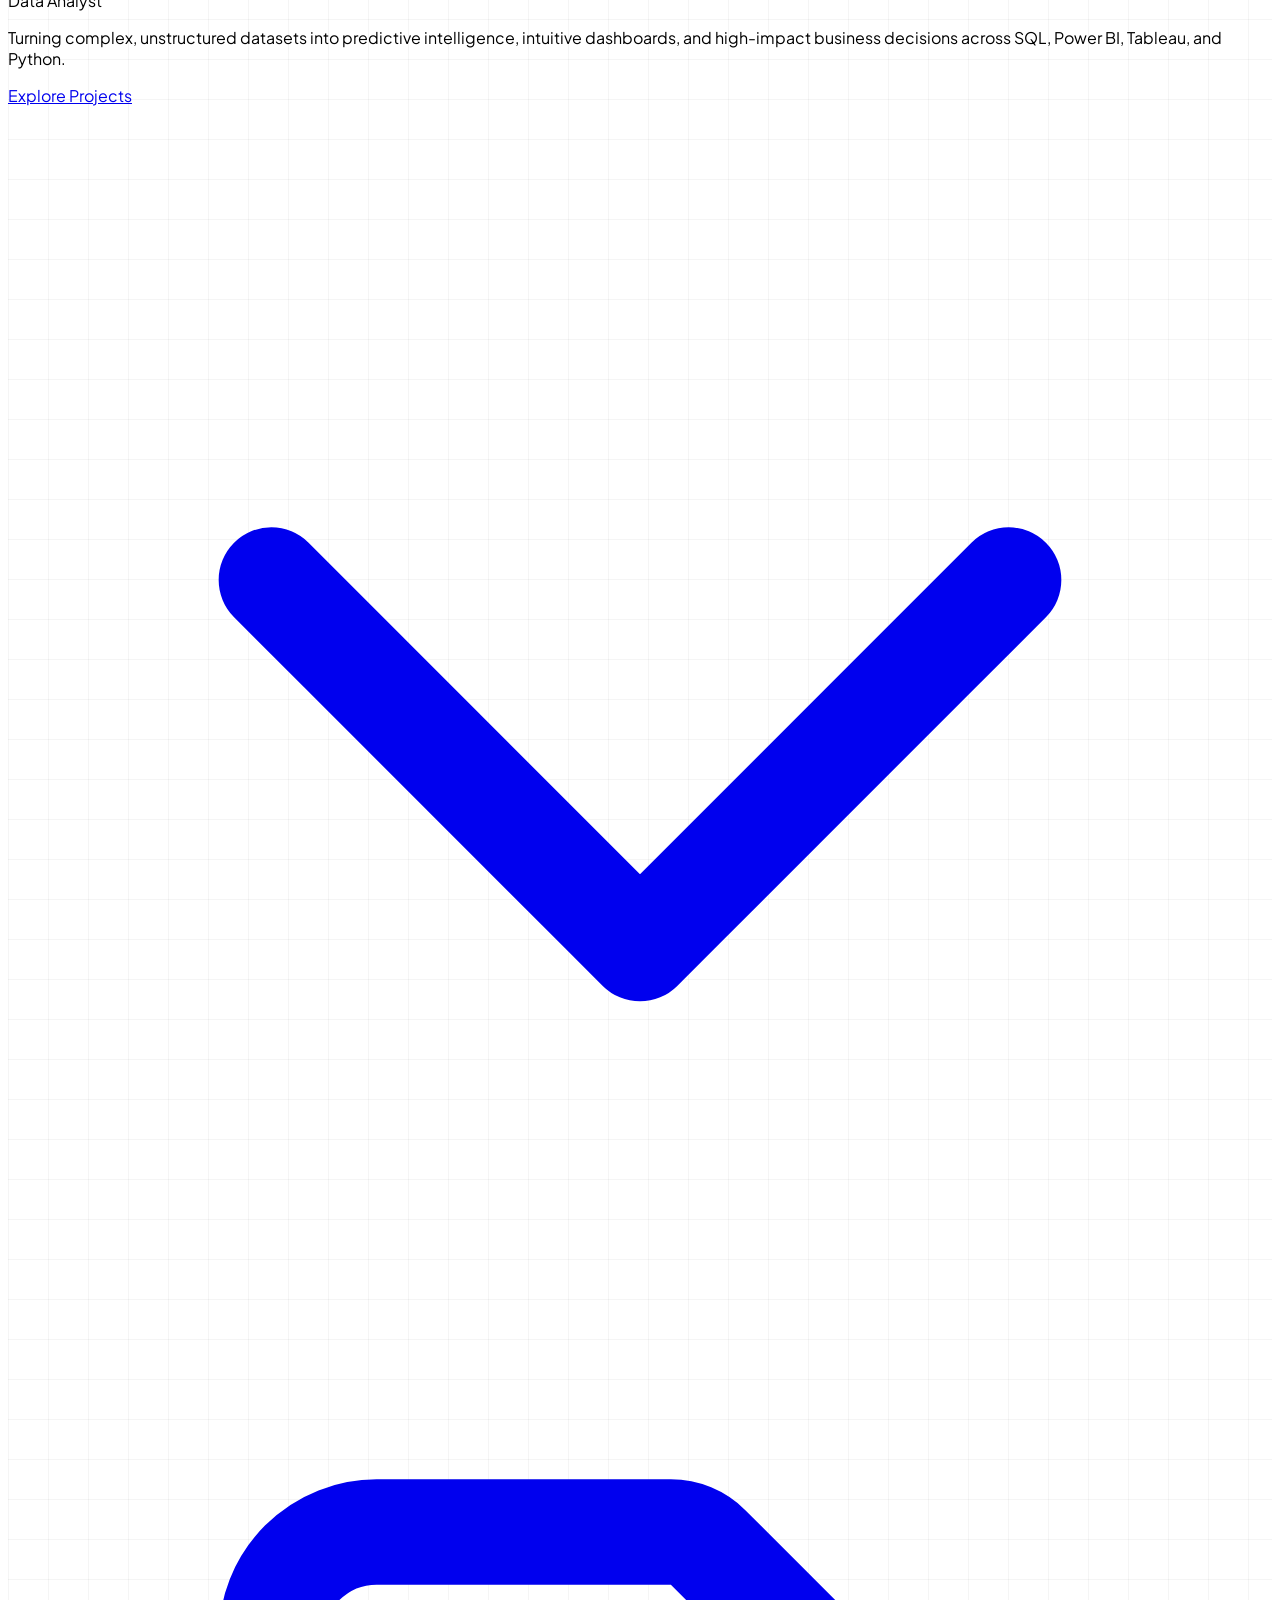
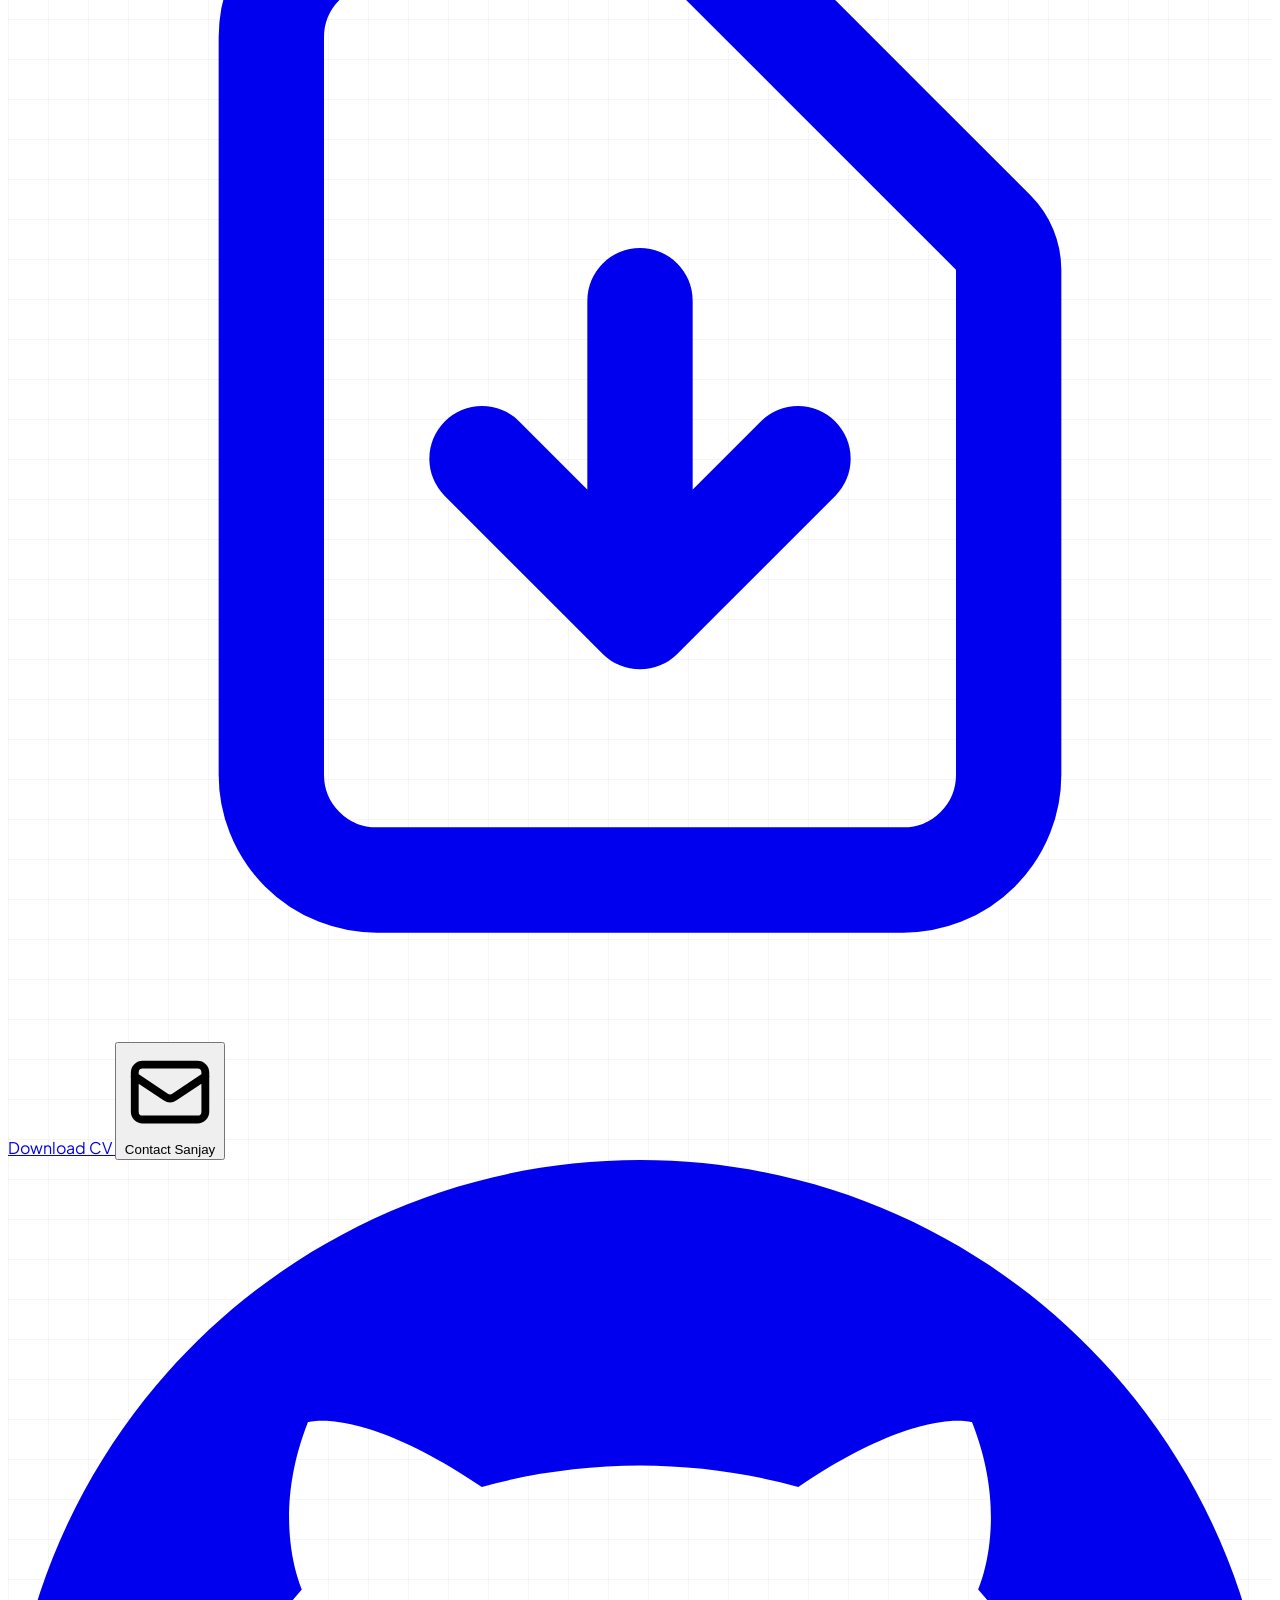
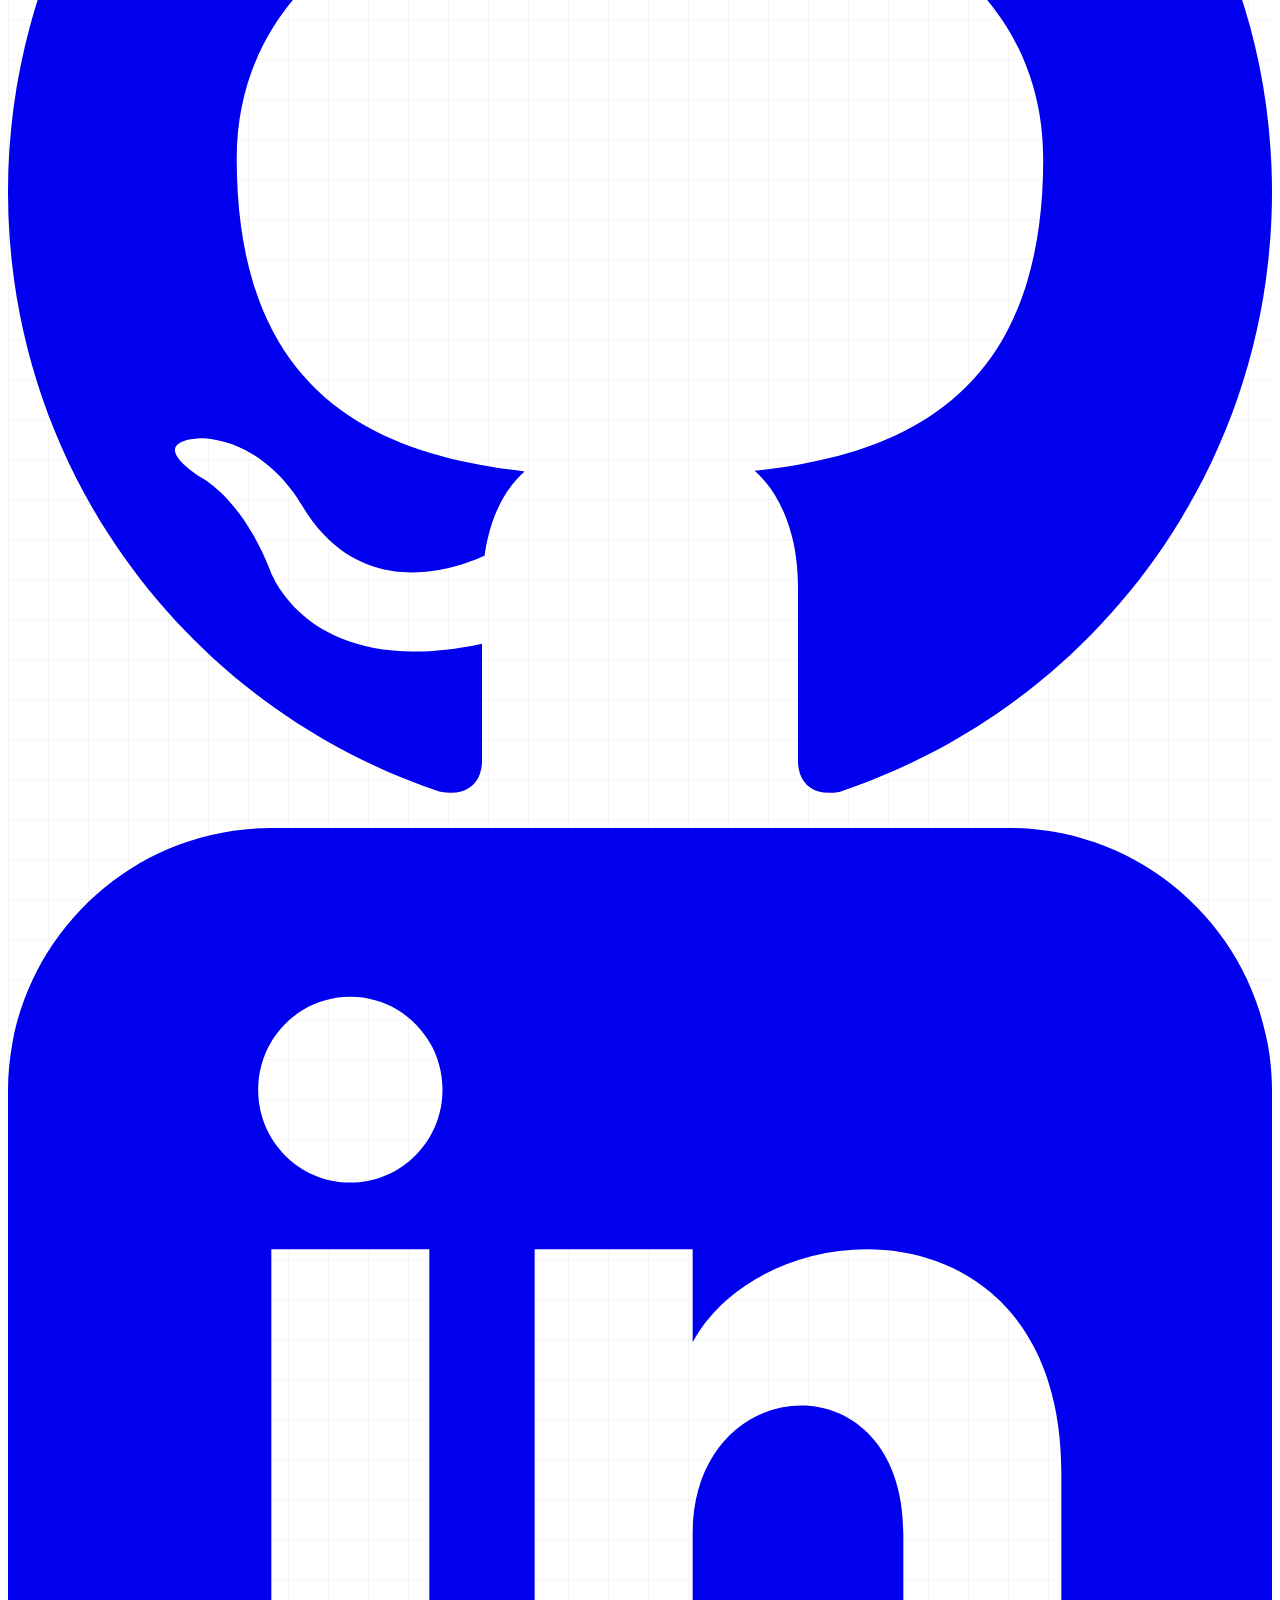
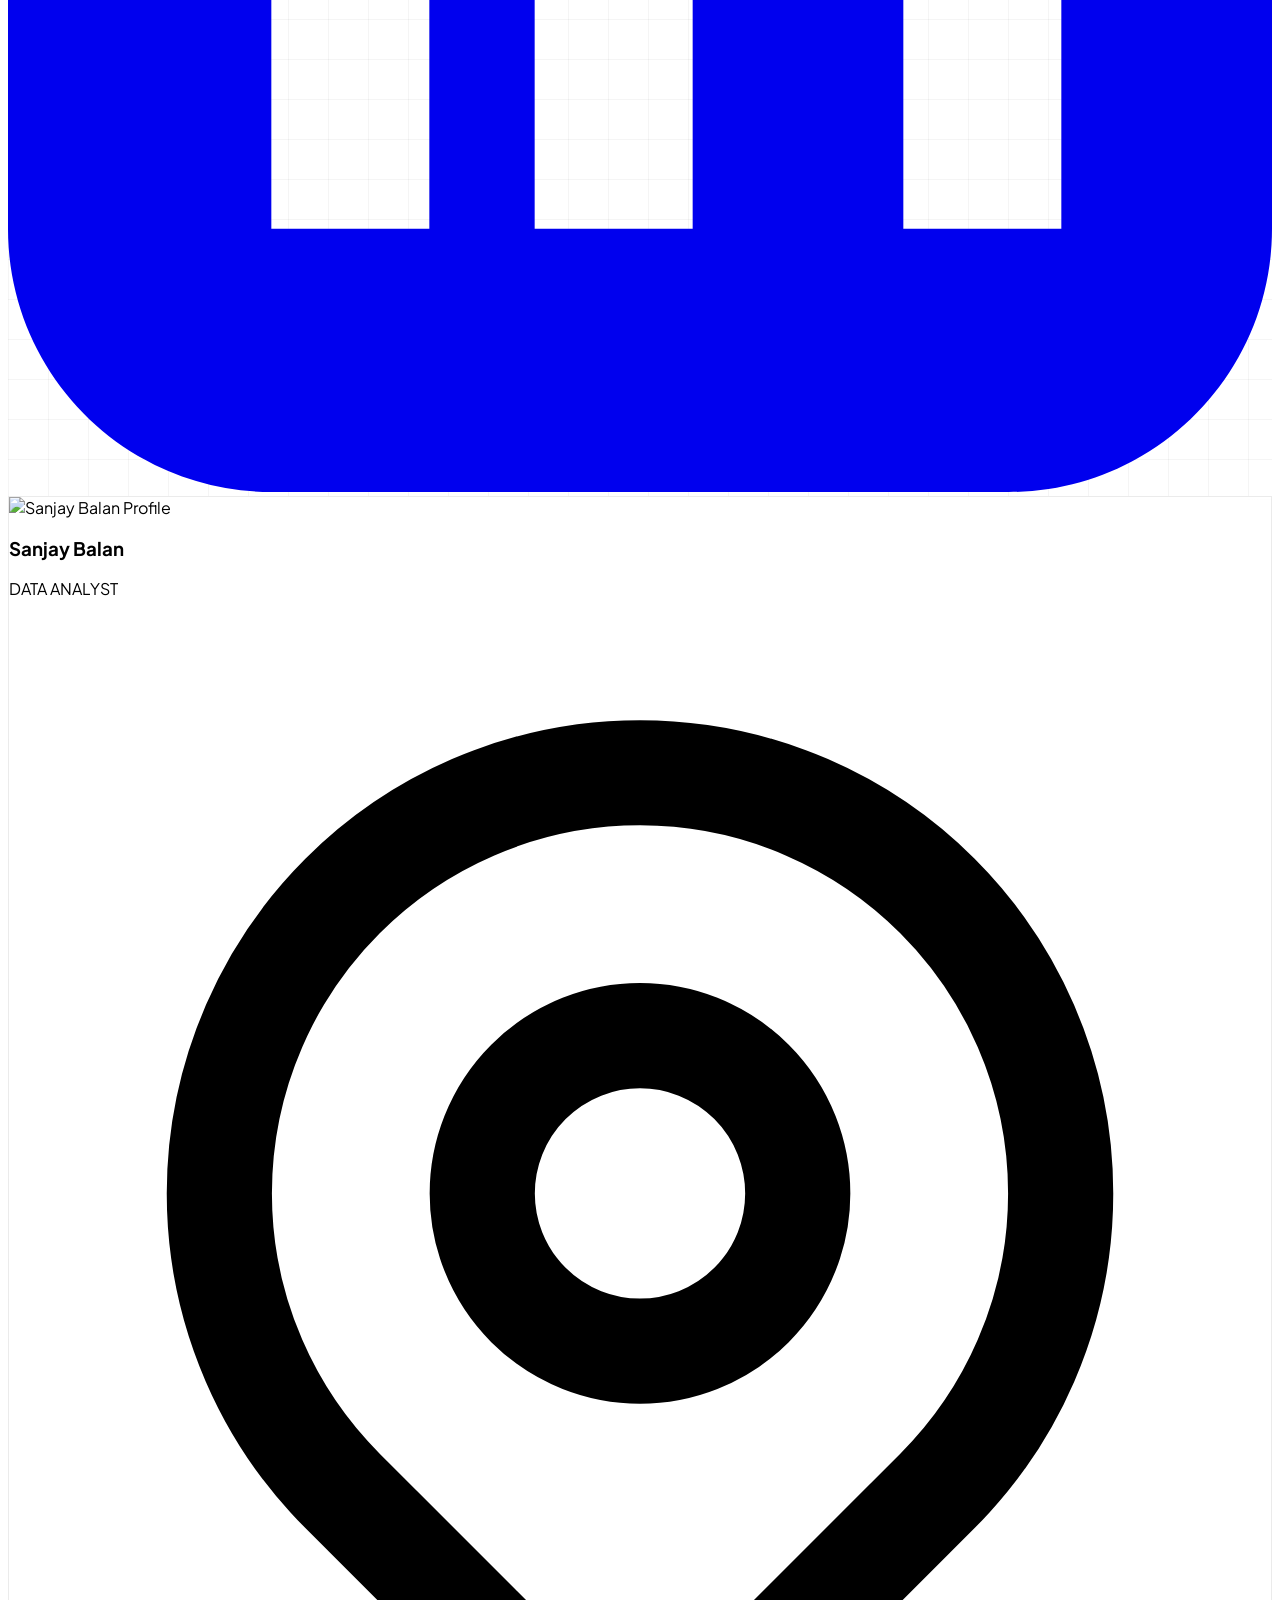
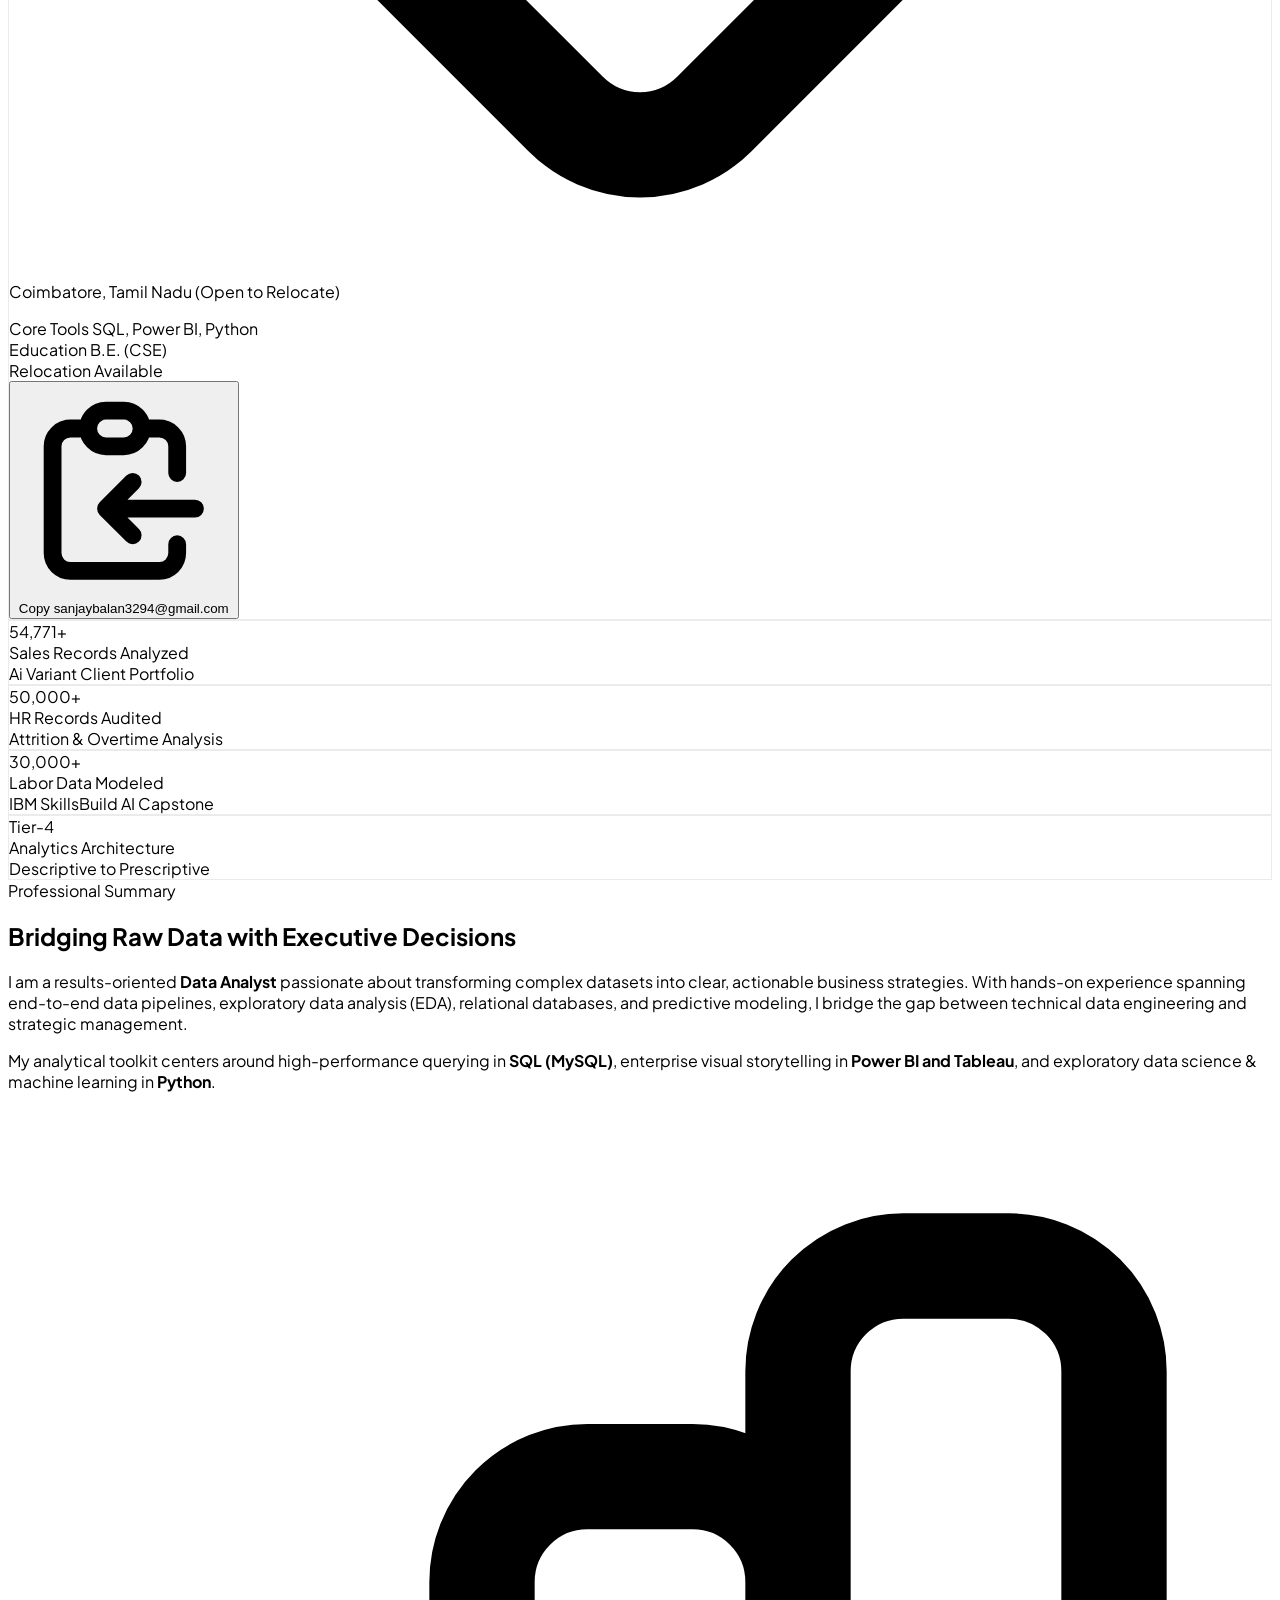
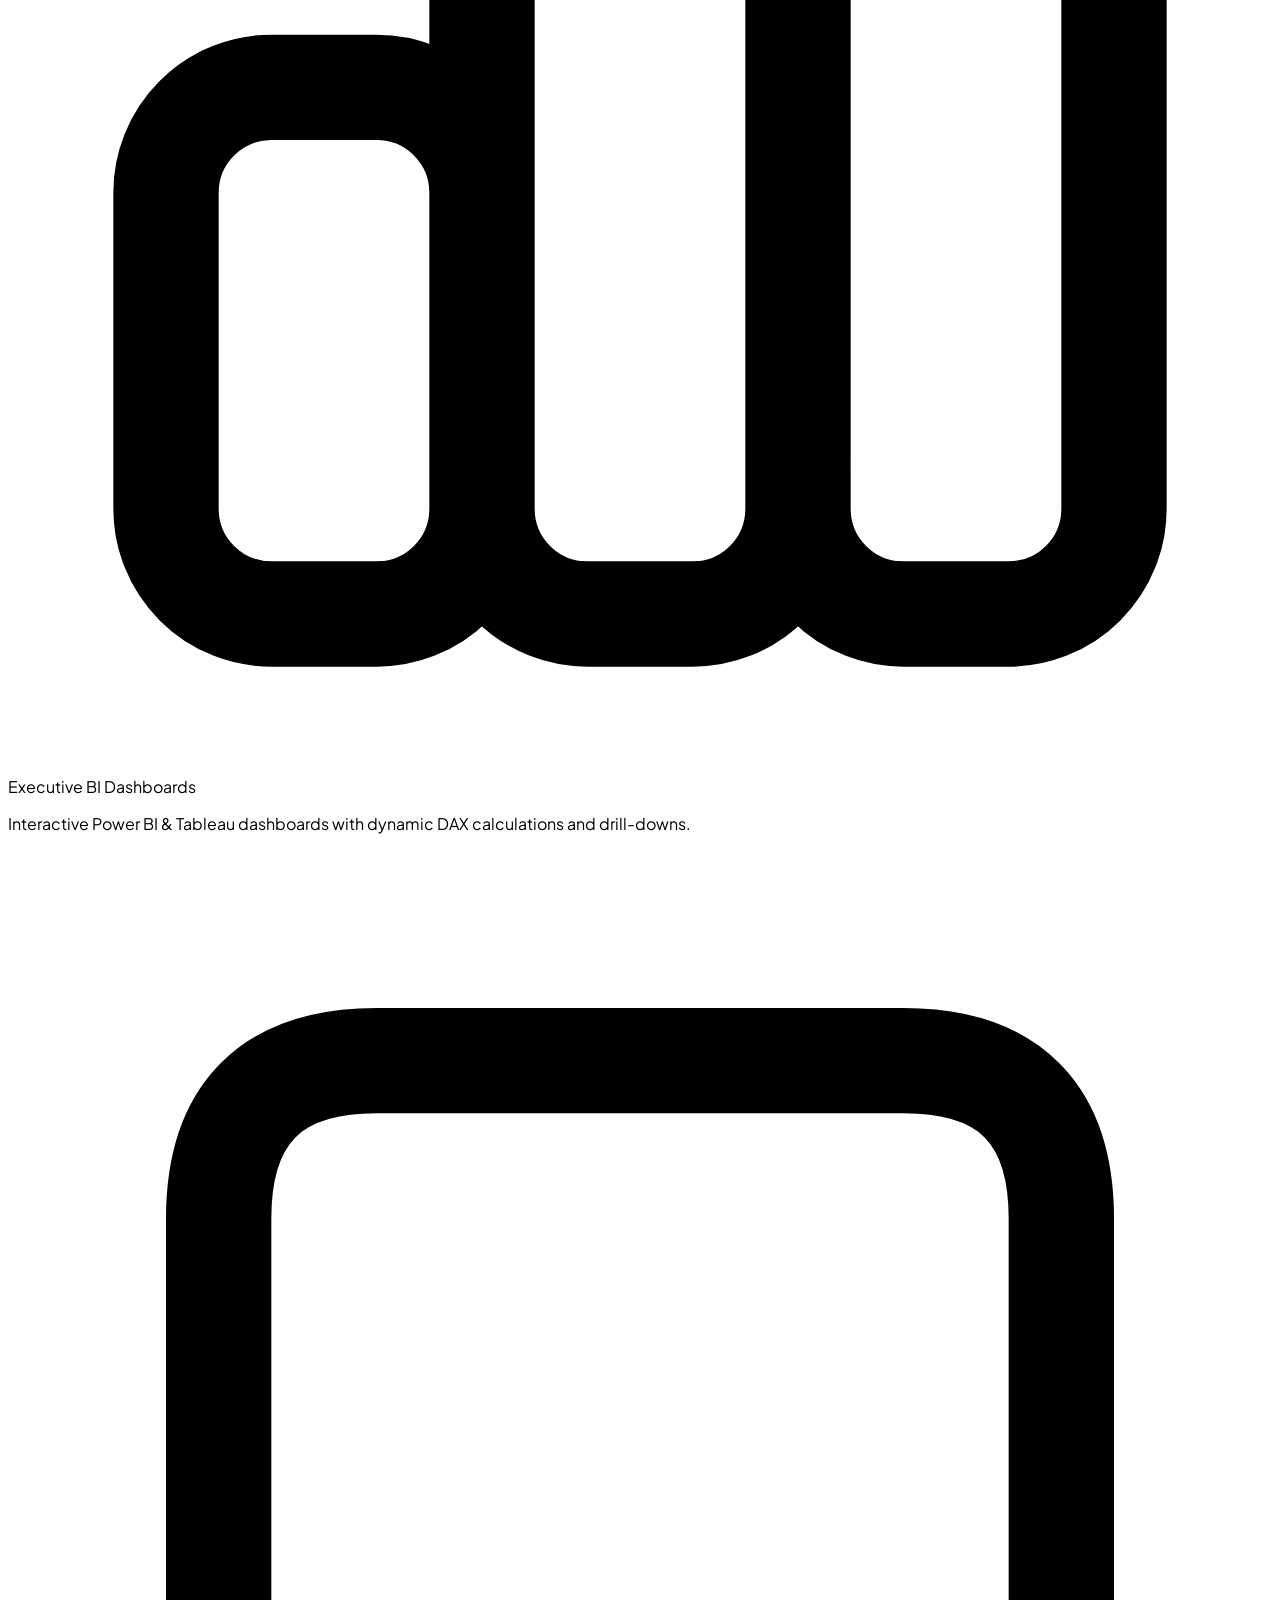
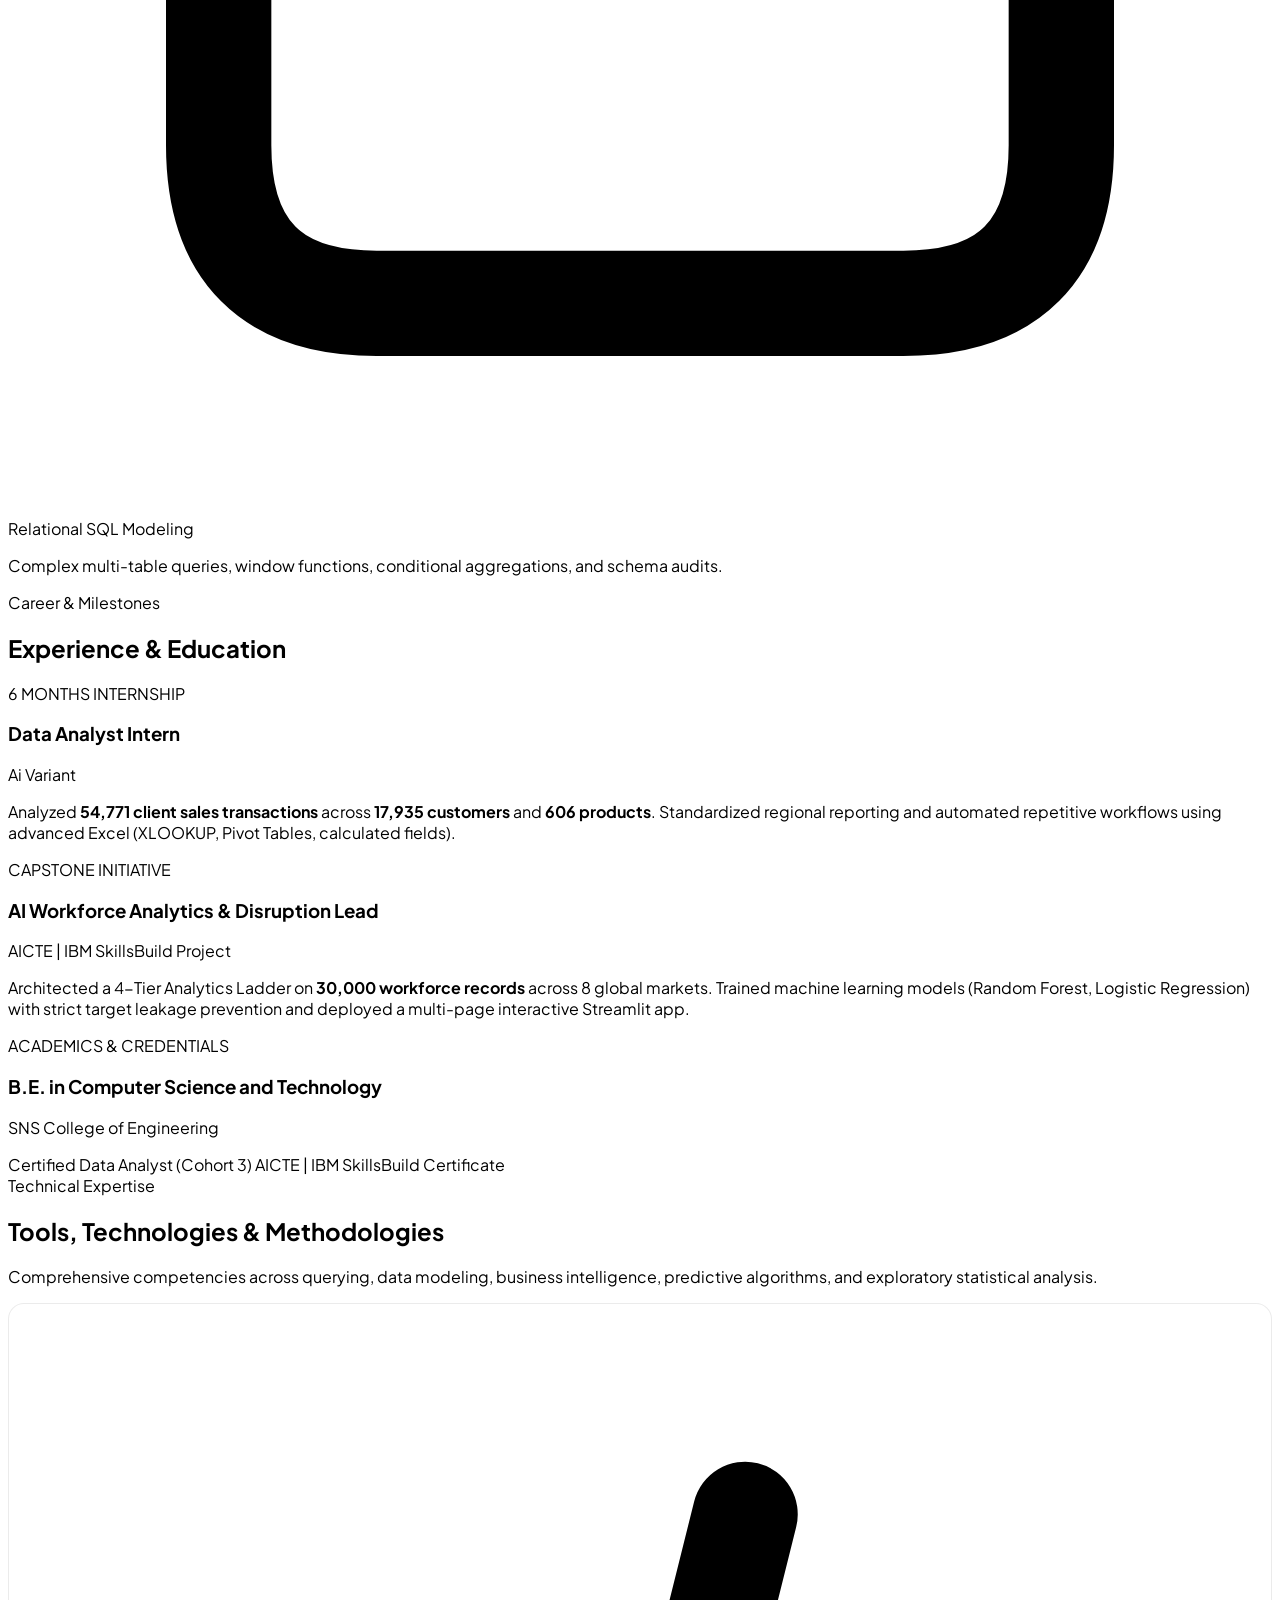
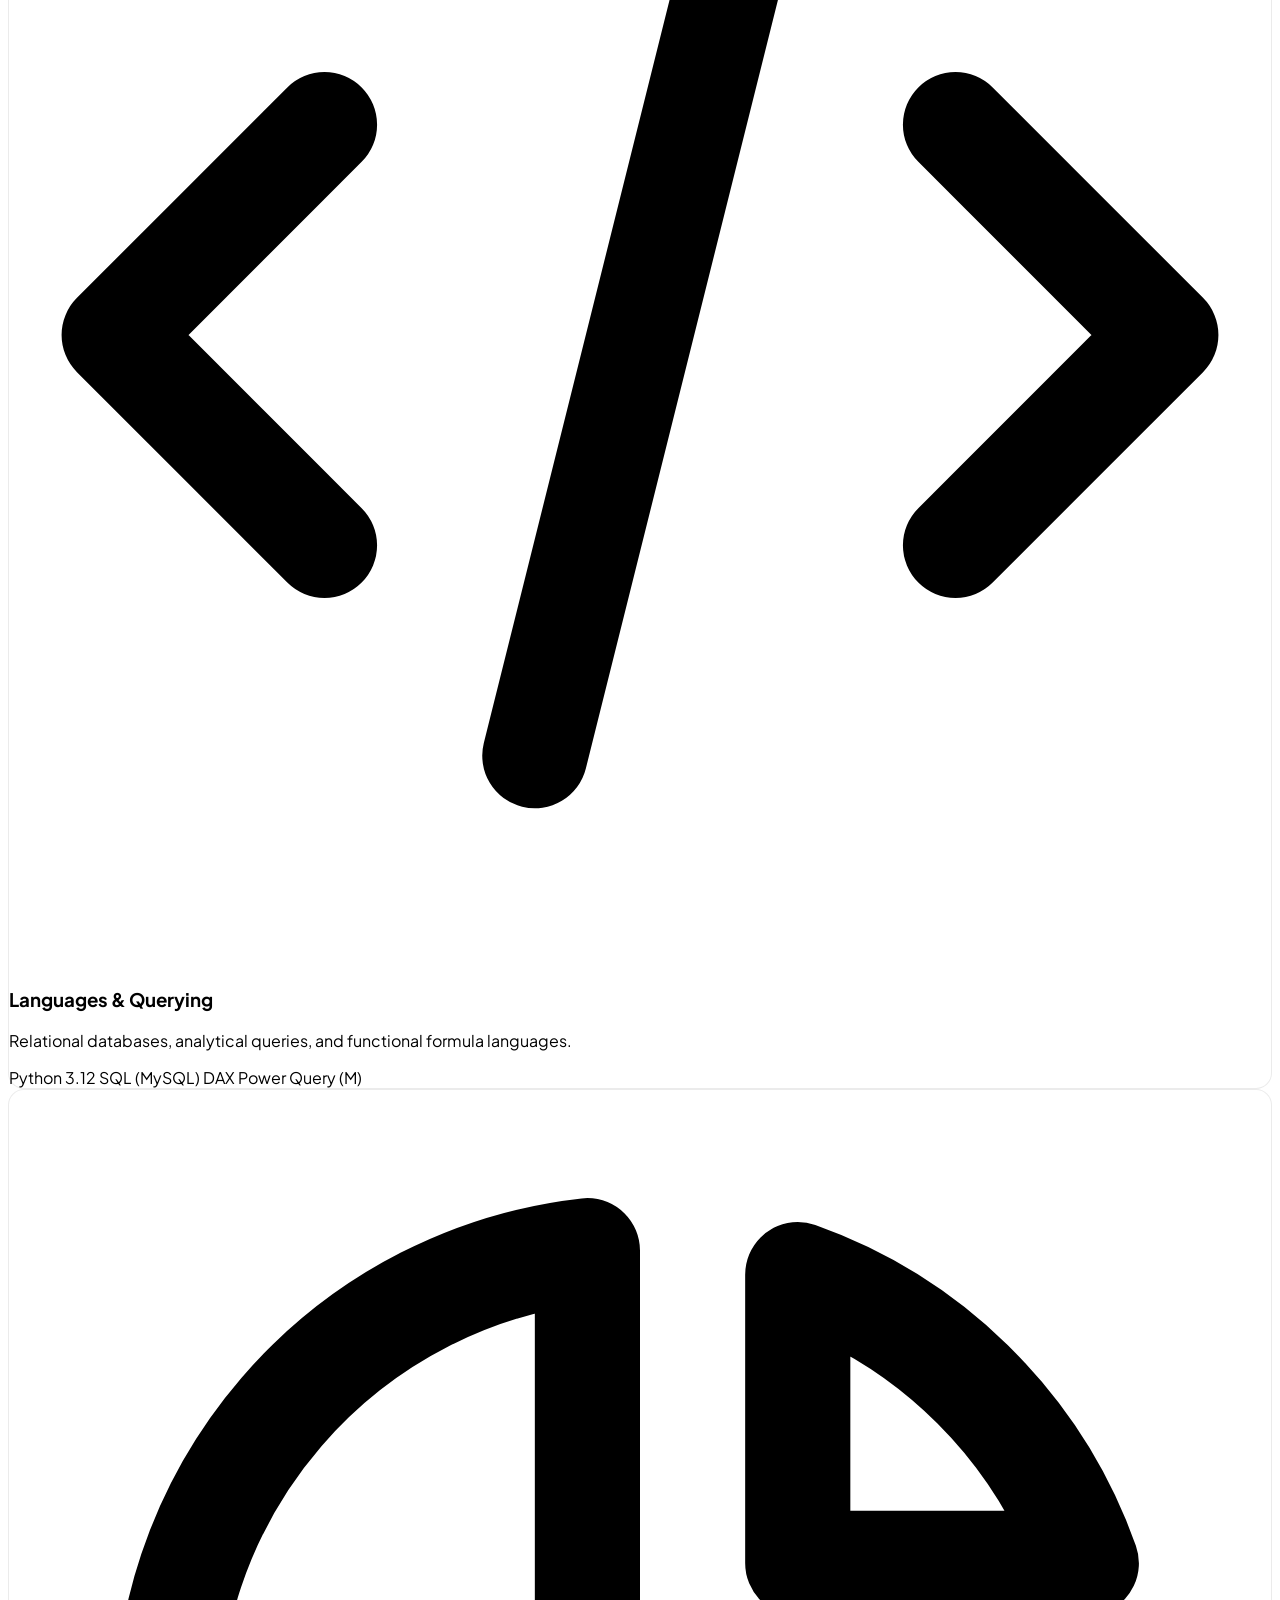
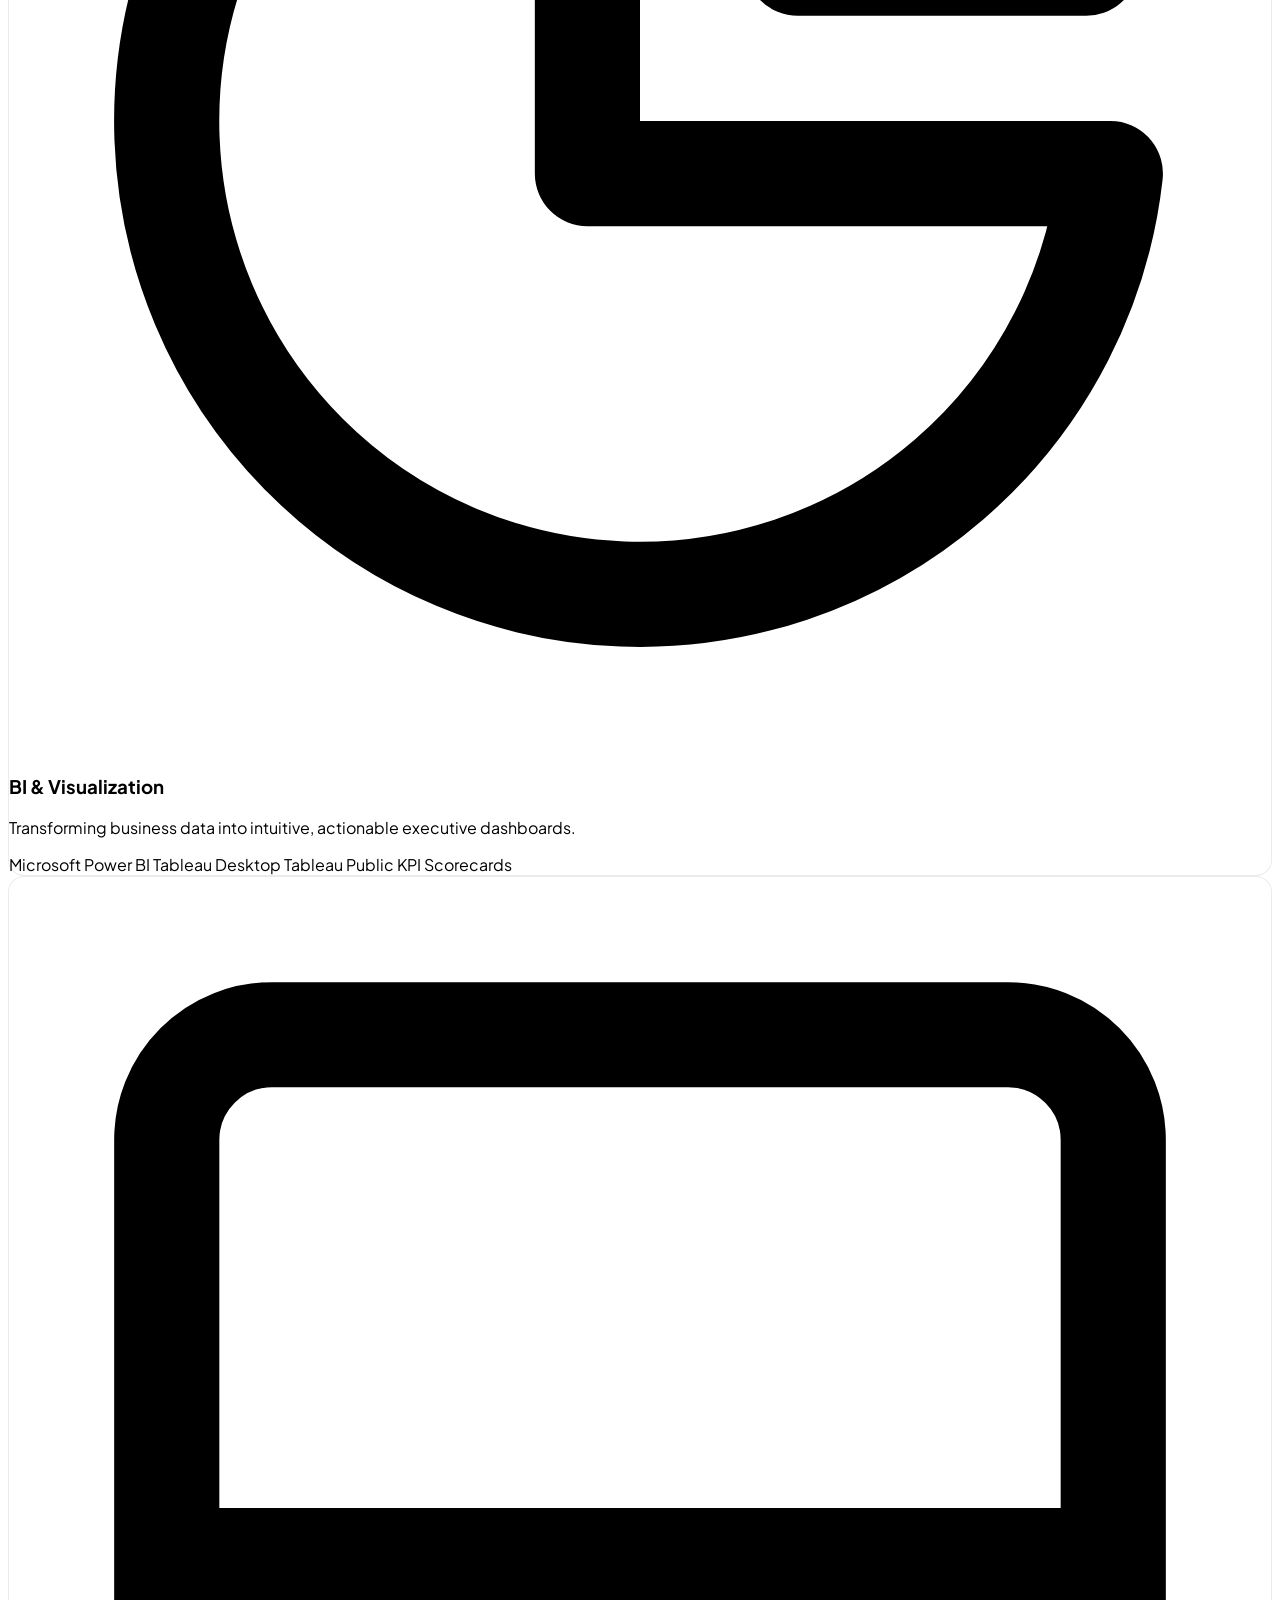
==== commit cd9bc379: "Add Download CV and Resume buttons to navbar and hero section" ====
--- a/index.html
+++ b/index.html
@@ -75,6 +75,12 @@
           <svg id="theme-icon-moon" class="w-4 h-4 block light:hidden" fill="none" stroke="currentColor" viewBox="0 0 24 24"><path stroke-linecap="round" stroke-linejoin="round" stroke-width="2" d="M20.354 15.354A9 9 0 018.646 3.646 9.003 9.003 0 0012 21a9.003 9.003 0 008.354-5.646z"></path></svg>
         </button>
 
+        <!-- Resume Action -->
+        <a href="resume.pdf" target="_blank" class="hidden sm:inline-flex items-center gap-1.5 px-3 py-2 text-xs sm:text-sm font-semibold rounded-lg bg-slate-800 hover:bg-slate-700 text-slate-200 border border-slate-700 transition-all">
+          <svg class="w-3.5 h-3.5 text-blue-400" fill="none" stroke="currentColor" viewBox="0 0 24 24"><path stroke-linecap="round" stroke-linejoin="round" stroke-width="2" d="M12 10v6m0 0l-3-3m3 3l3-3m2 8H7a2 2 0 01-2-2V5a2 2 0 012-2h5.586a1 1 0 01.707.293l5.414 5.414a1 1 0 01.293.707V19a2 2 0 01-2 2z"></path></svg>
+          <span>Resume</span>
+        </a>
+
         <!-- Connect Action -->
         <button class="open-contact-modal hidden sm:inline-flex items-center gap-2 px-4 py-2 text-xs sm:text-sm font-semibold rounded-lg bg-blue-600 hover:bg-blue-500 text-white transition-all shadow-md shadow-blue-600/20">
           <span>Get In Touch</span>
@@ -116,13 +122,18 @@
           </p>
 
           <!-- Buttons -->
-          <div class="flex flex-wrap items-center justify-center lg:justify-start gap-4">
-            <a href="#projects" class="px-6 py-3 text-sm font-semibold rounded-xl bg-blue-600 hover:bg-blue-500 text-white transition-all shadow-lg shadow-blue-600/30 flex items-center gap-2">
+          <div class="flex flex-wrap items-center justify-center lg:justify-start gap-3.5">
+            <a href="#projects" class="px-5 py-3 text-sm font-semibold rounded-xl bg-blue-600 hover:bg-blue-500 text-white transition-all shadow-lg shadow-blue-600/30 flex items-center gap-2">
               <span>Explore Projects</span>
               <svg class="w-4 h-4" fill="none" stroke="currentColor" viewBox="0 0 24 24"><path stroke-linecap="round" stroke-linejoin="round" stroke-width="2" d="M19 9l-7 7-7-7"></path></svg>
             </a>
 
-            <button class="open-contact-modal px-6 py-3 text-sm font-semibold rounded-xl bg-slate-800 hover:bg-slate-700 text-slate-200 border border-slate-700 transition-all flex items-center gap-2">
+            <a href="resume.pdf" target="_blank" download class="px-5 py-3 text-sm font-semibold rounded-xl bg-slate-800 hover:bg-slate-700 text-slate-200 border border-slate-700 transition-all flex items-center gap-2 group">
+              <svg class="w-4 h-4 text-blue-400 group-hover:translate-y-0.5 transition-transform" fill="none" stroke="currentColor" viewBox="0 0 24 24"><path stroke-linecap="round" stroke-linejoin="round" stroke-width="2" d="M12 10v6m0 0l-3-3m3 3l3-3m2 8H7a2 2 0 01-2-2V5a2 2 0 012-2h5.586a1 1 0 01.707.293l5.414 5.414a1 1 0 01.293.707V19a2 2 0 01-2 2z"></path></svg>
+              <span>Download CV</span>
+            </a>
+
+            <button class="open-contact-modal px-5 py-3 text-sm font-semibold rounded-xl bg-slate-800/80 hover:bg-slate-700 text-slate-200 border border-slate-700/80 transition-all flex items-center gap-2">
               <svg class="w-4 h-4 text-blue-400" fill="none" stroke="currentColor" viewBox="0 0 24 24"><path stroke-linecap="round" stroke-linejoin="round" stroke-width="2" d="M3 8l7.89 5.26a2 2 0 002.22 0L21 8M5 19h14a2 2 0 002-2V7a2 2 0 00-2-2H5a2 2 0 00-2 2v10a2 2 0 002 2z"></path></svg>
               <span>Contact Sanjay</span>
             </button>
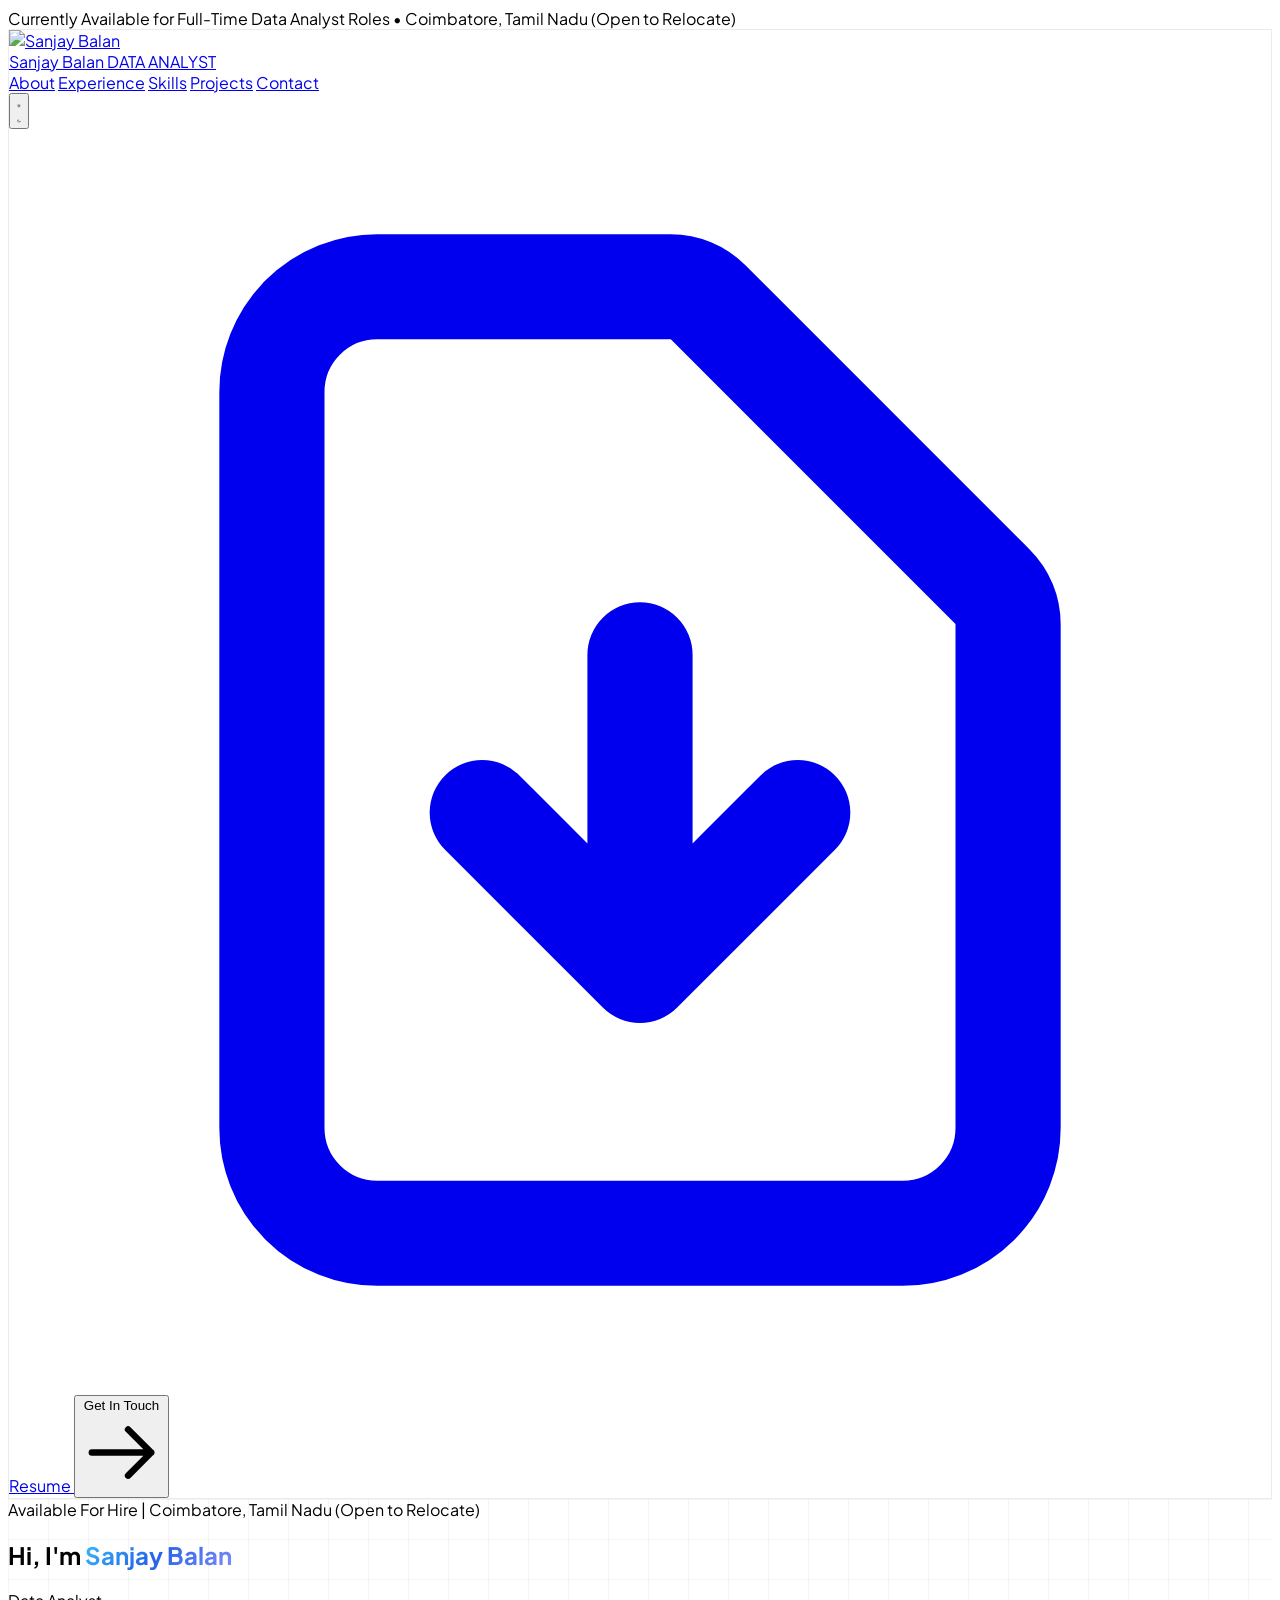
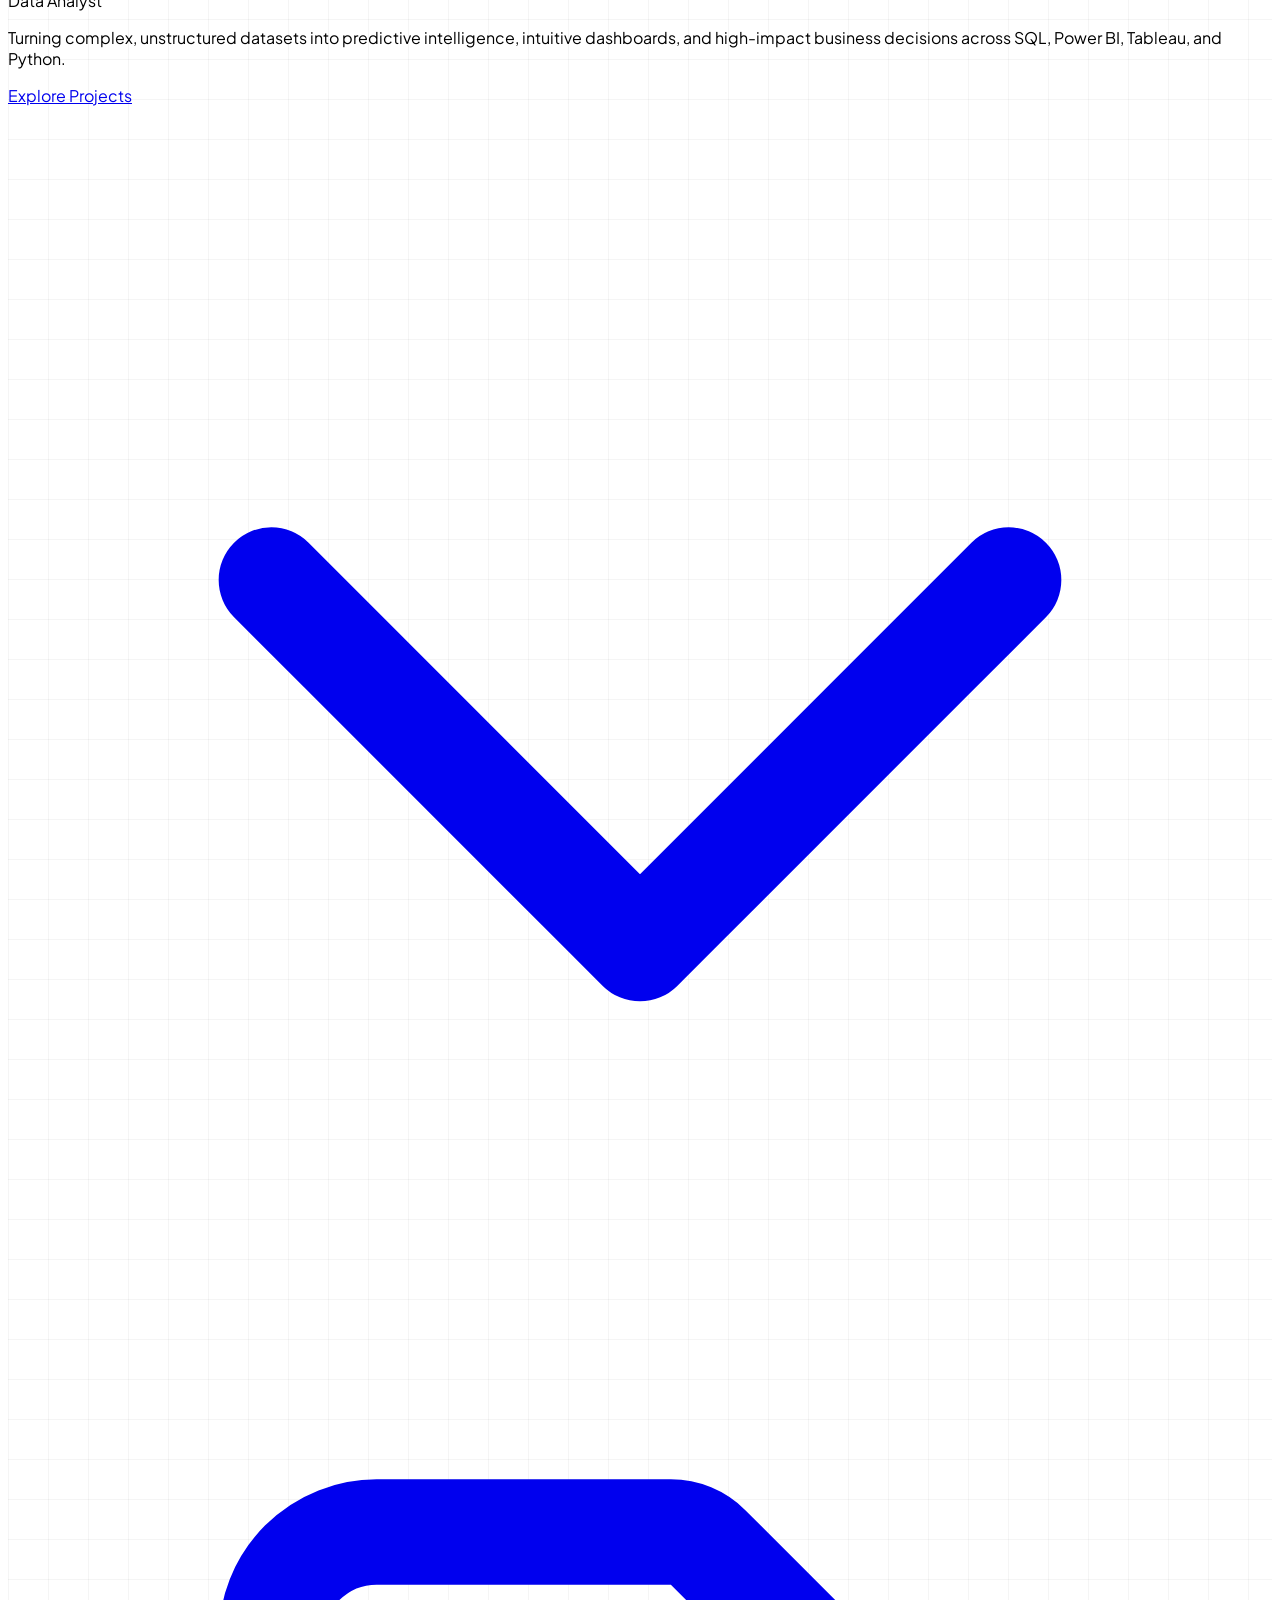
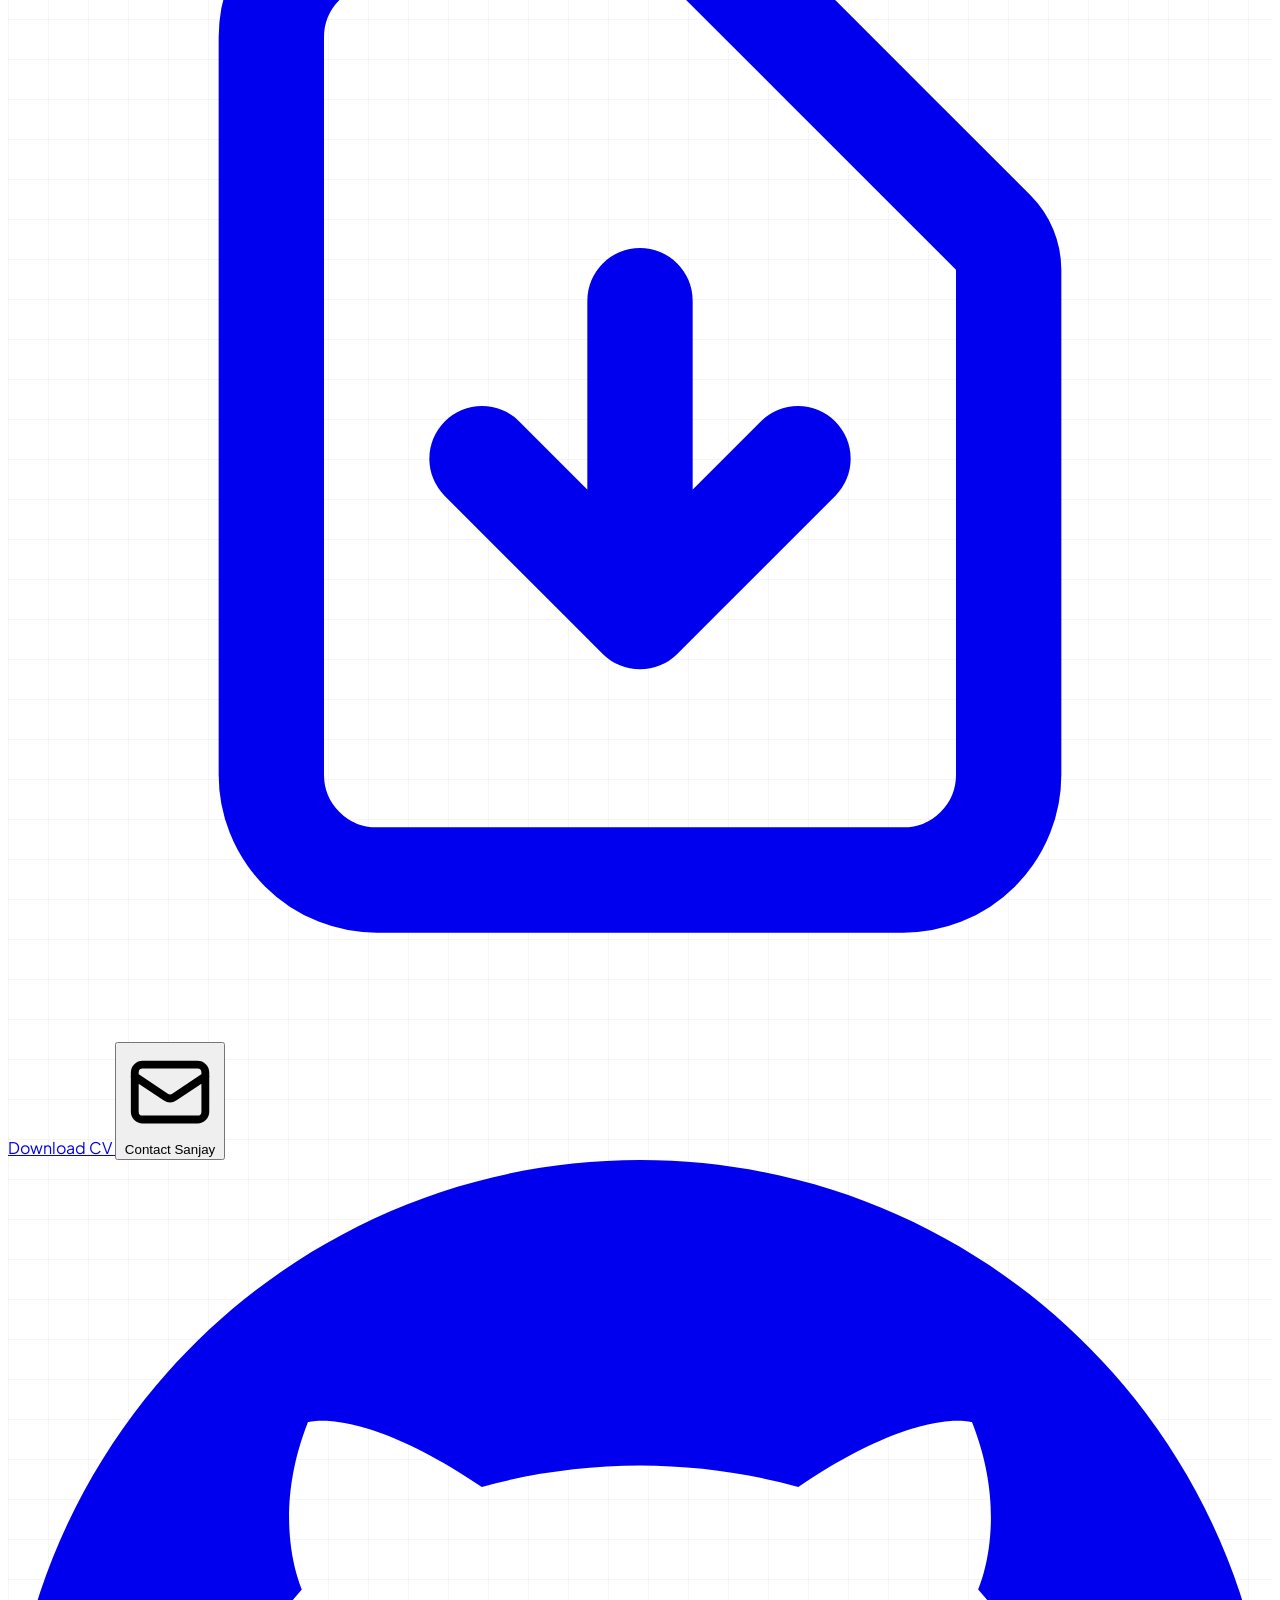
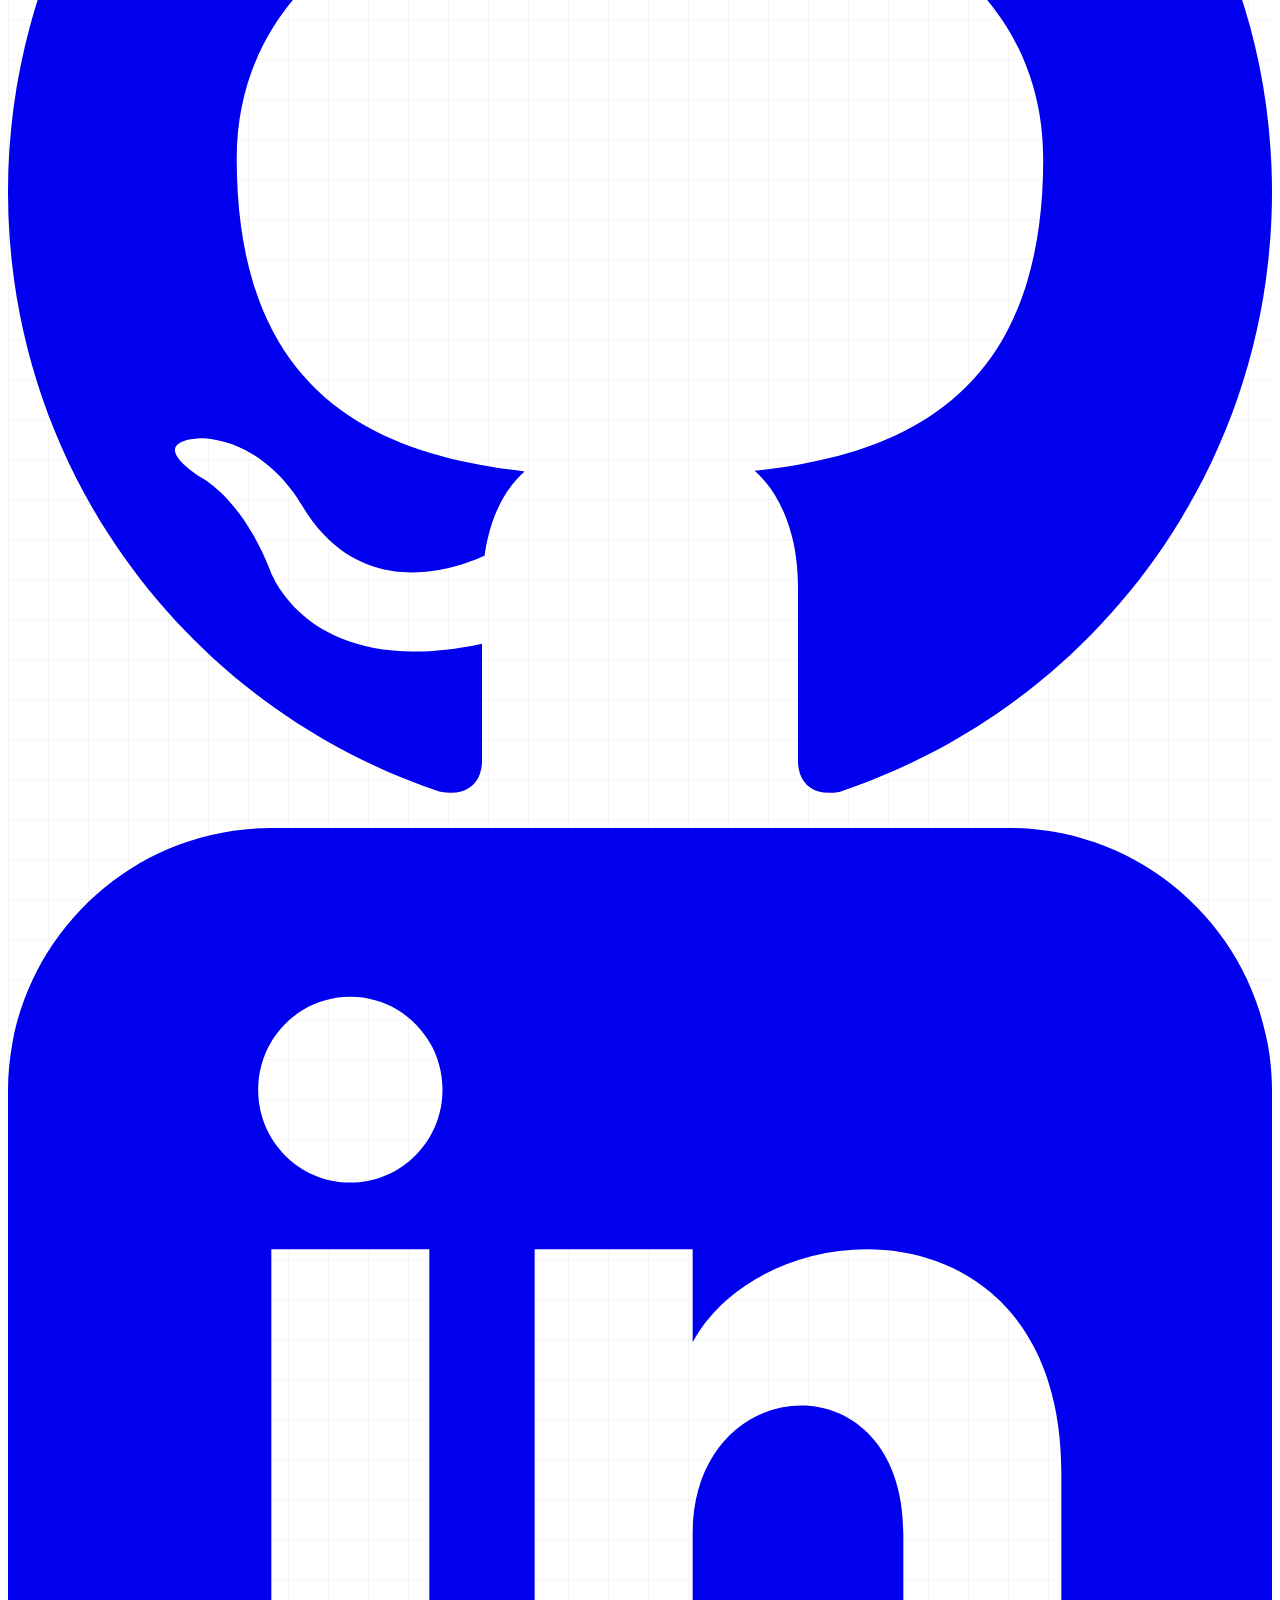
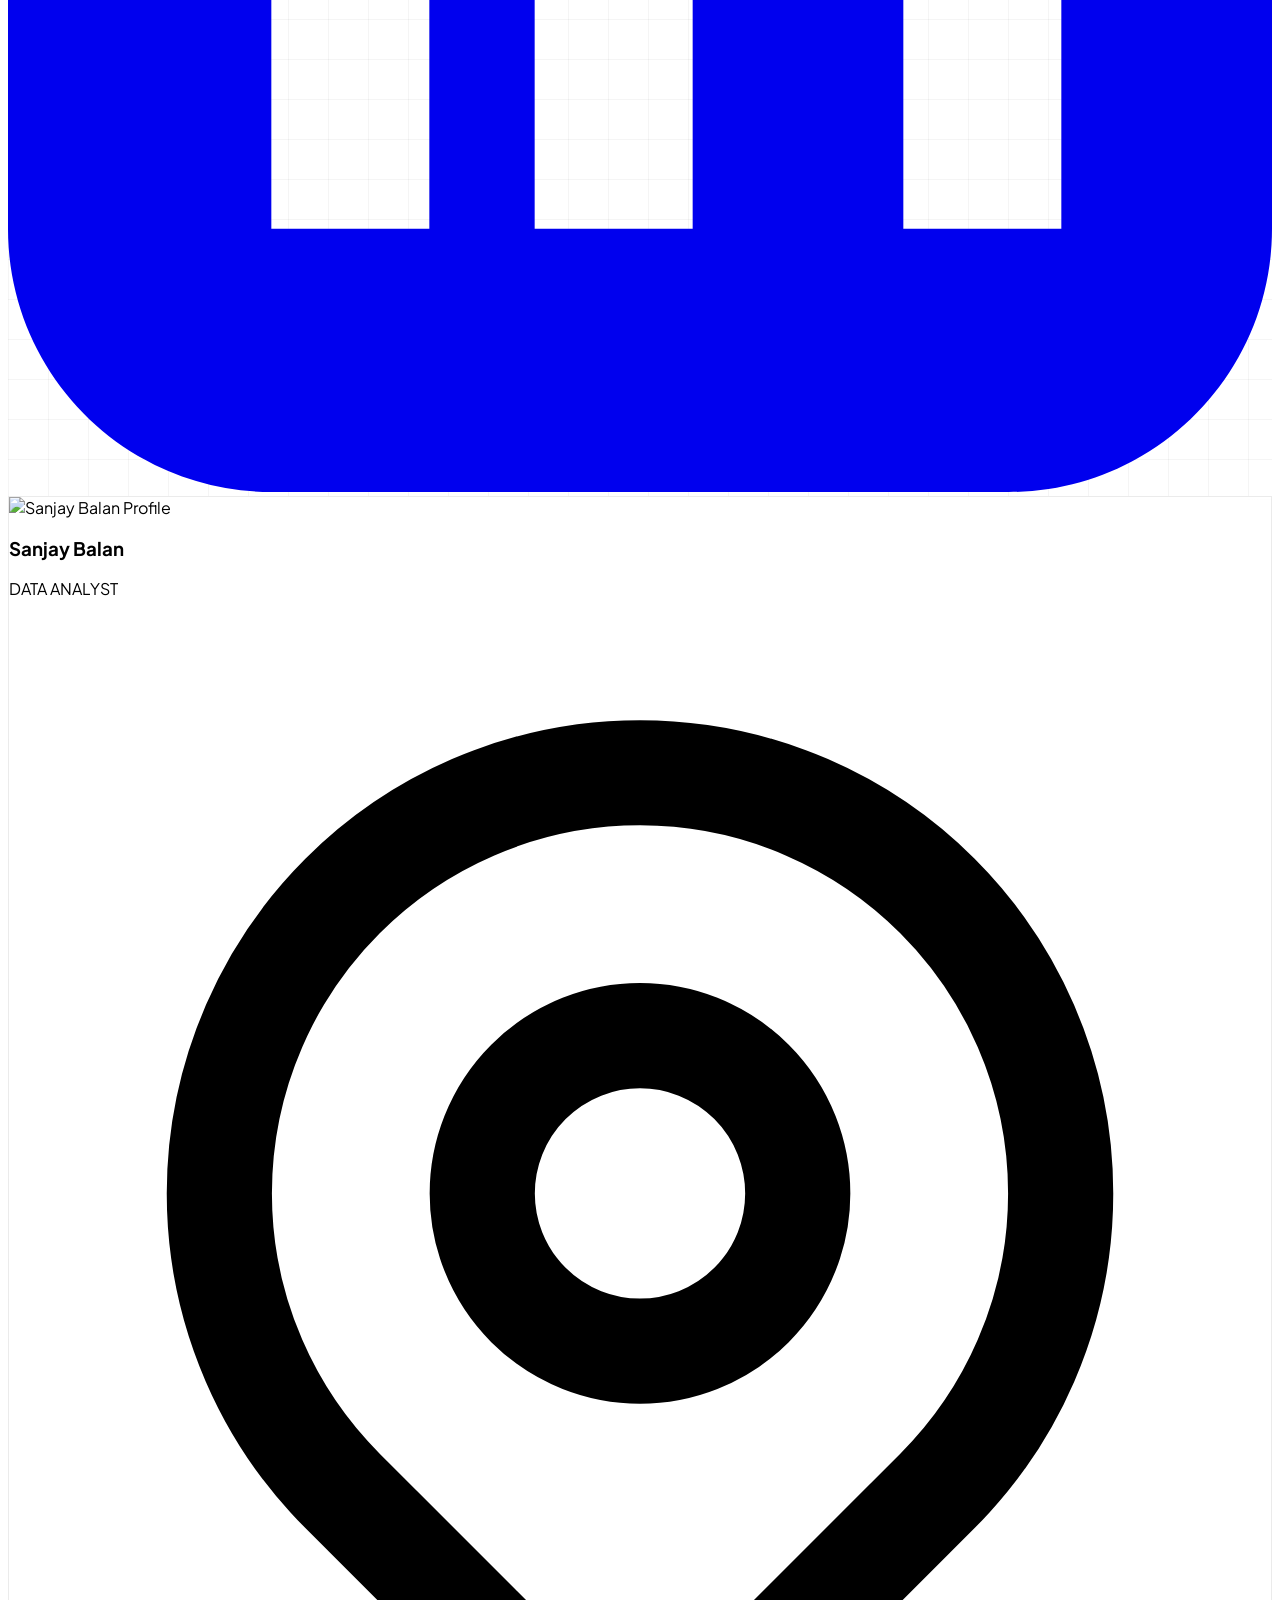
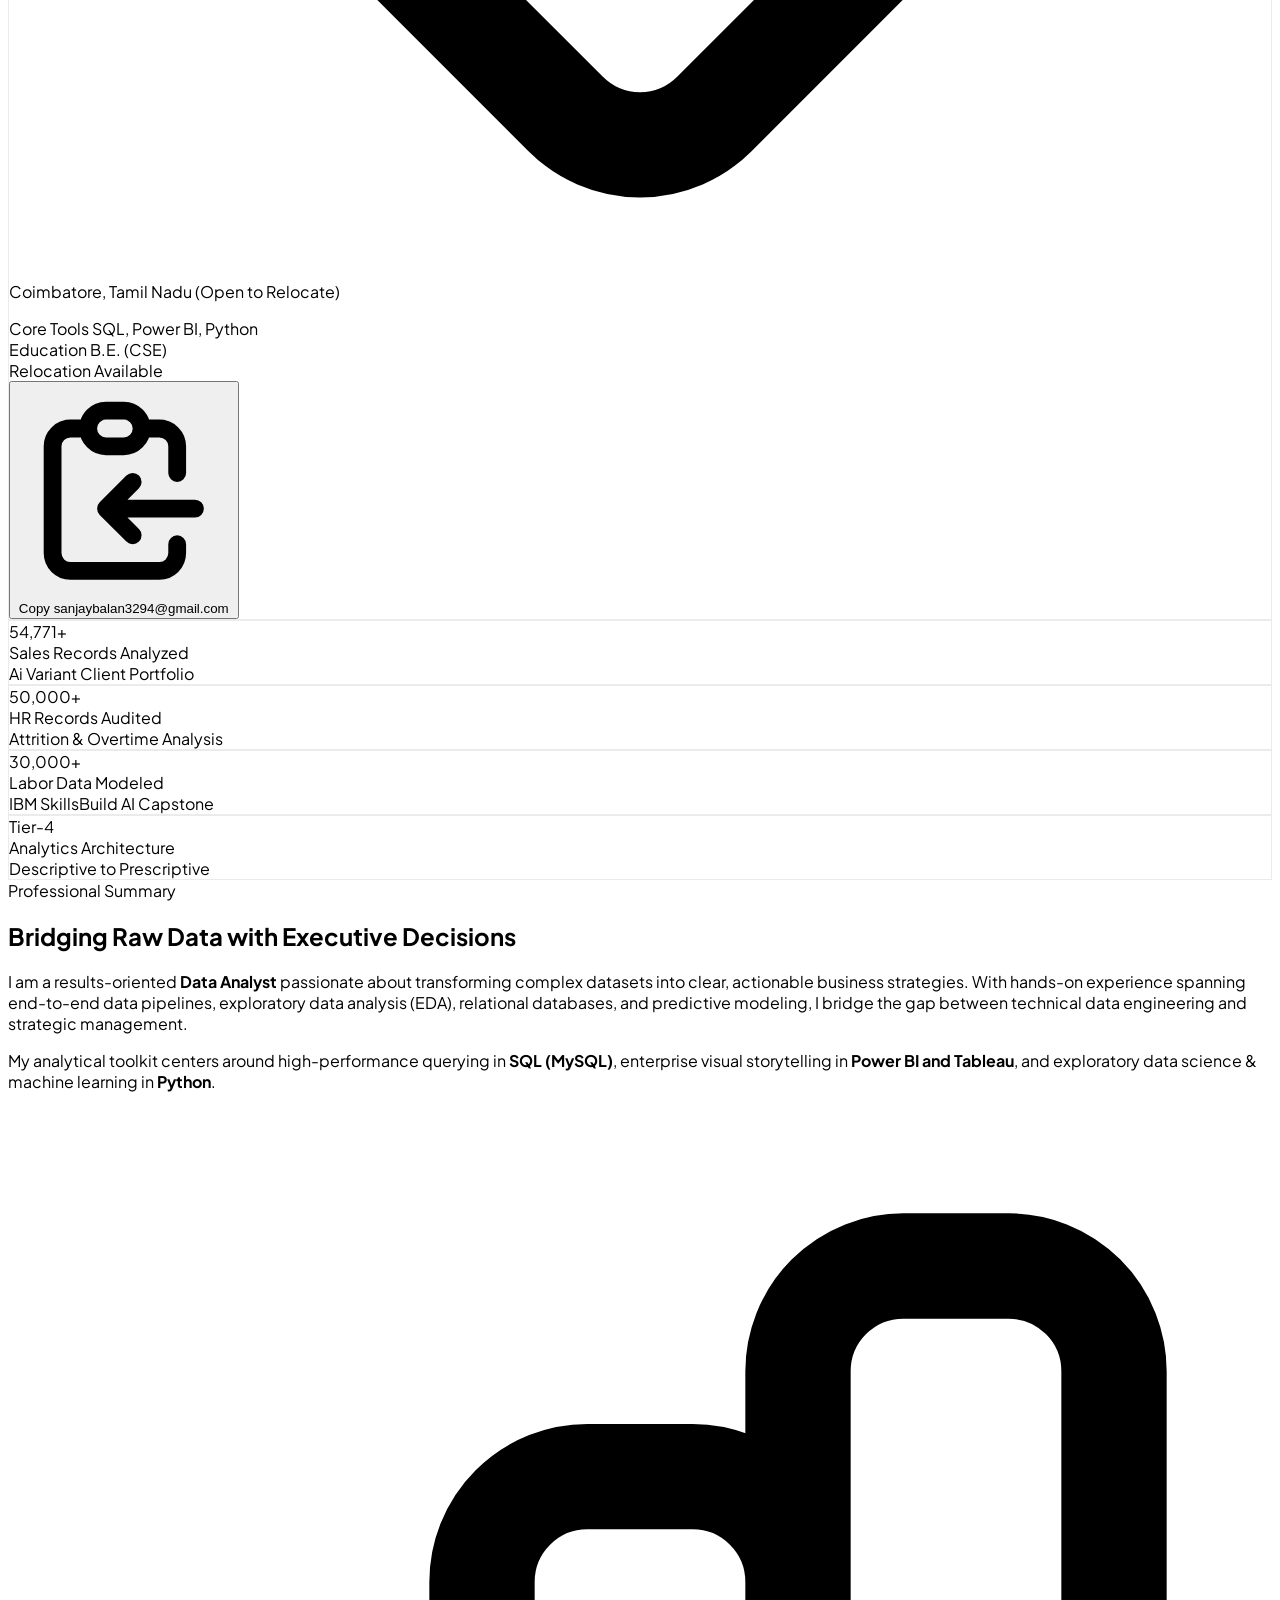
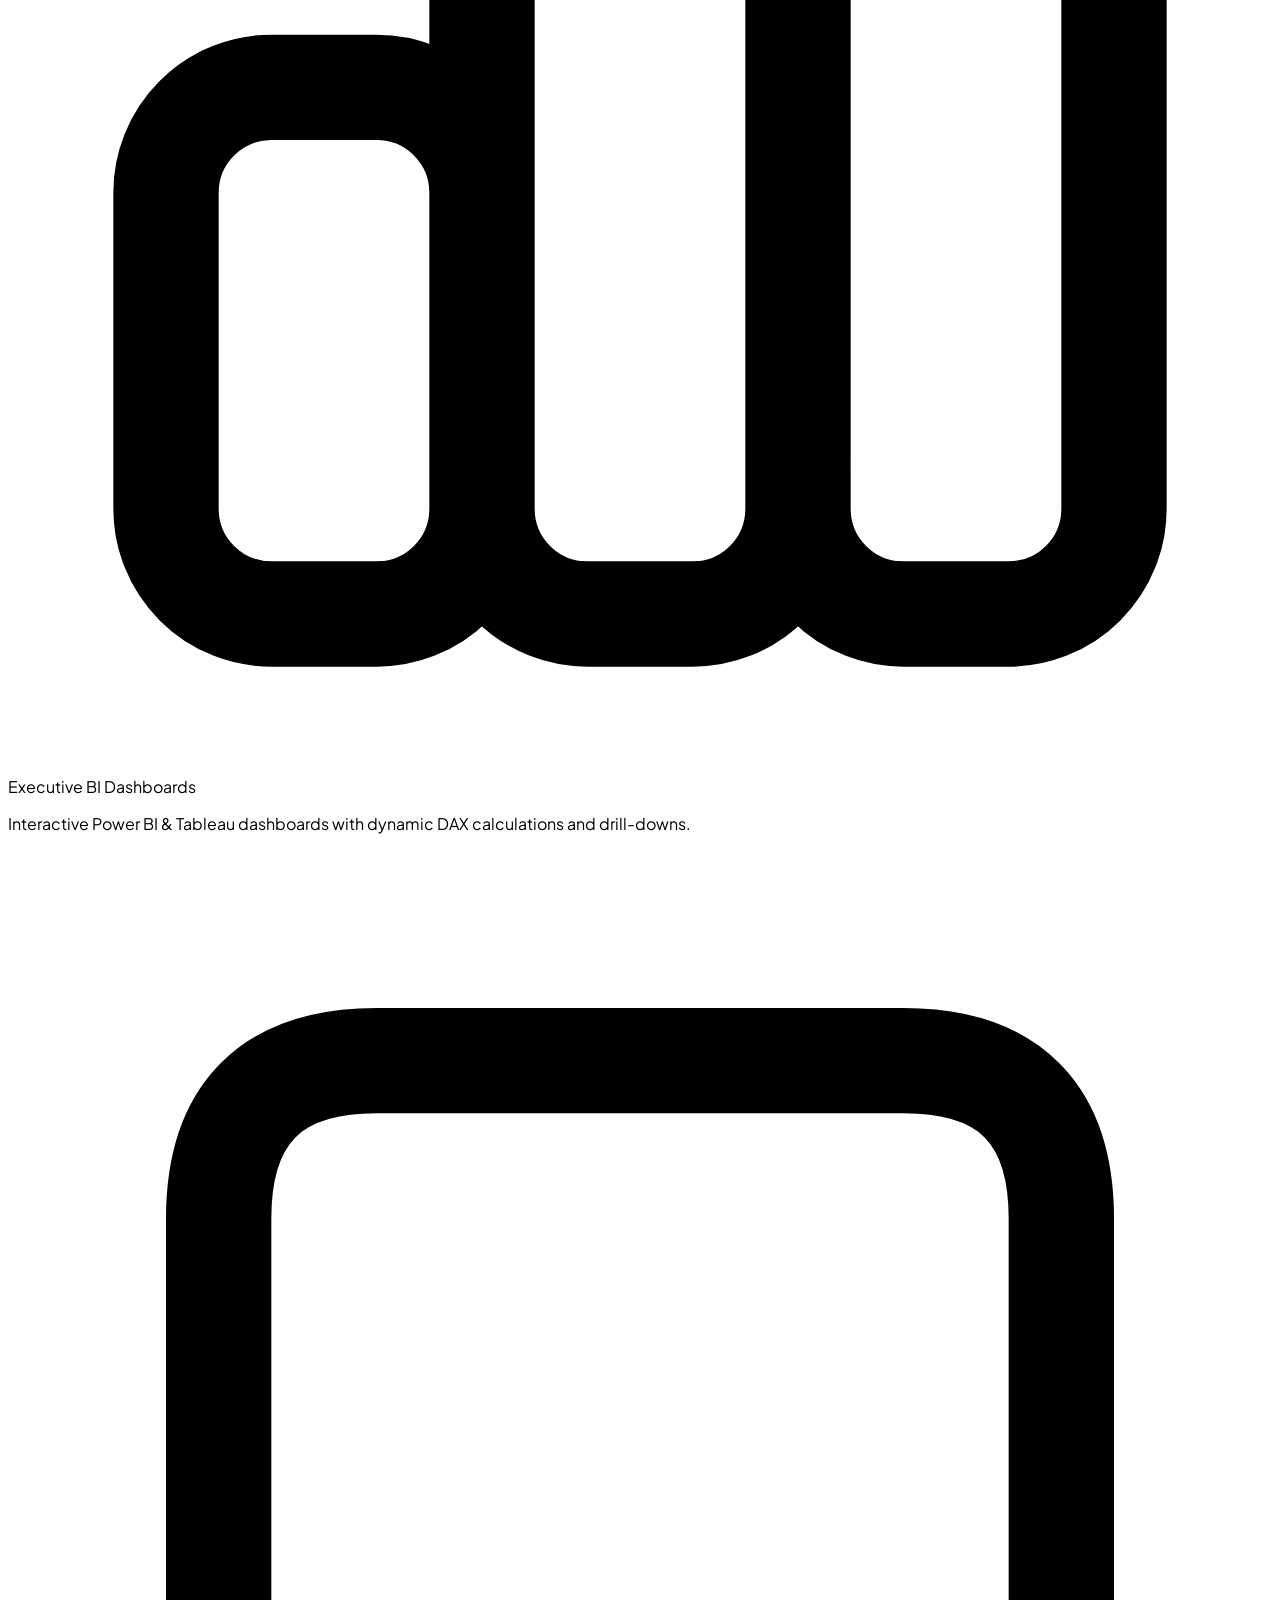
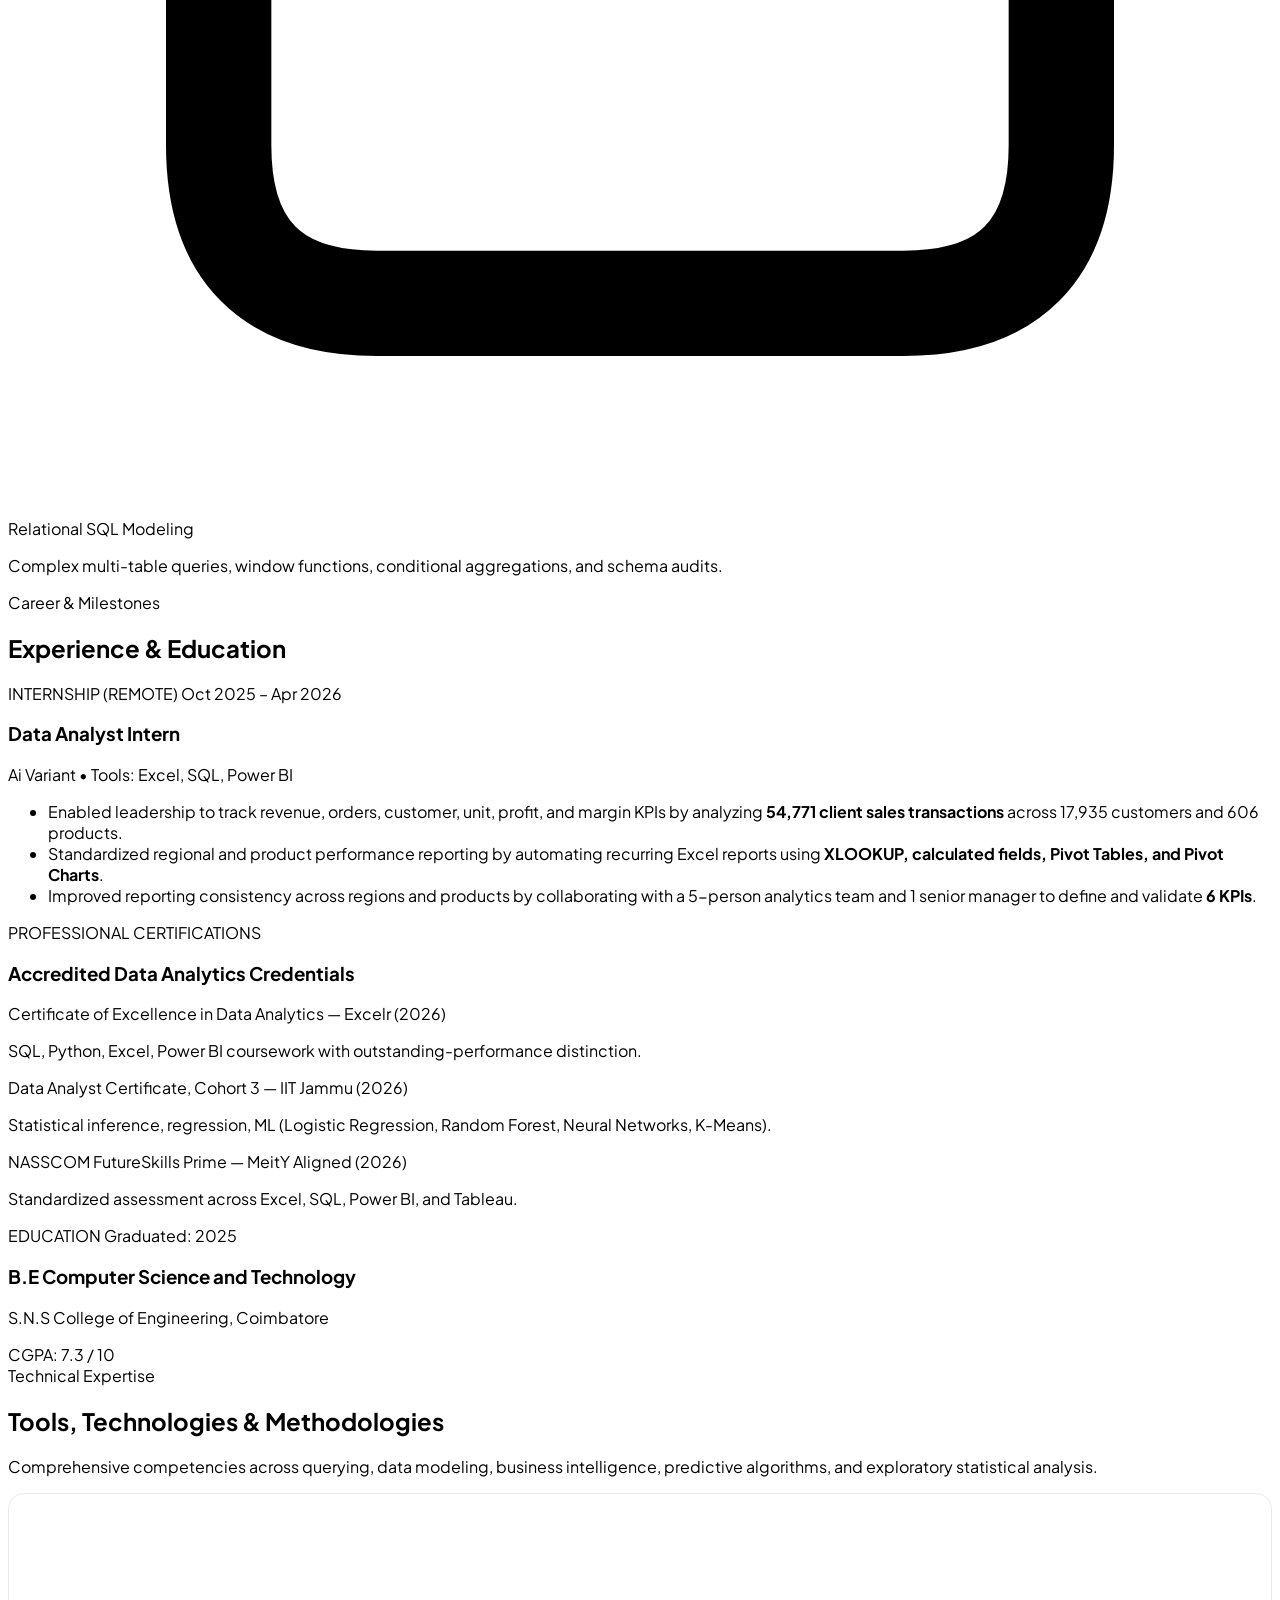
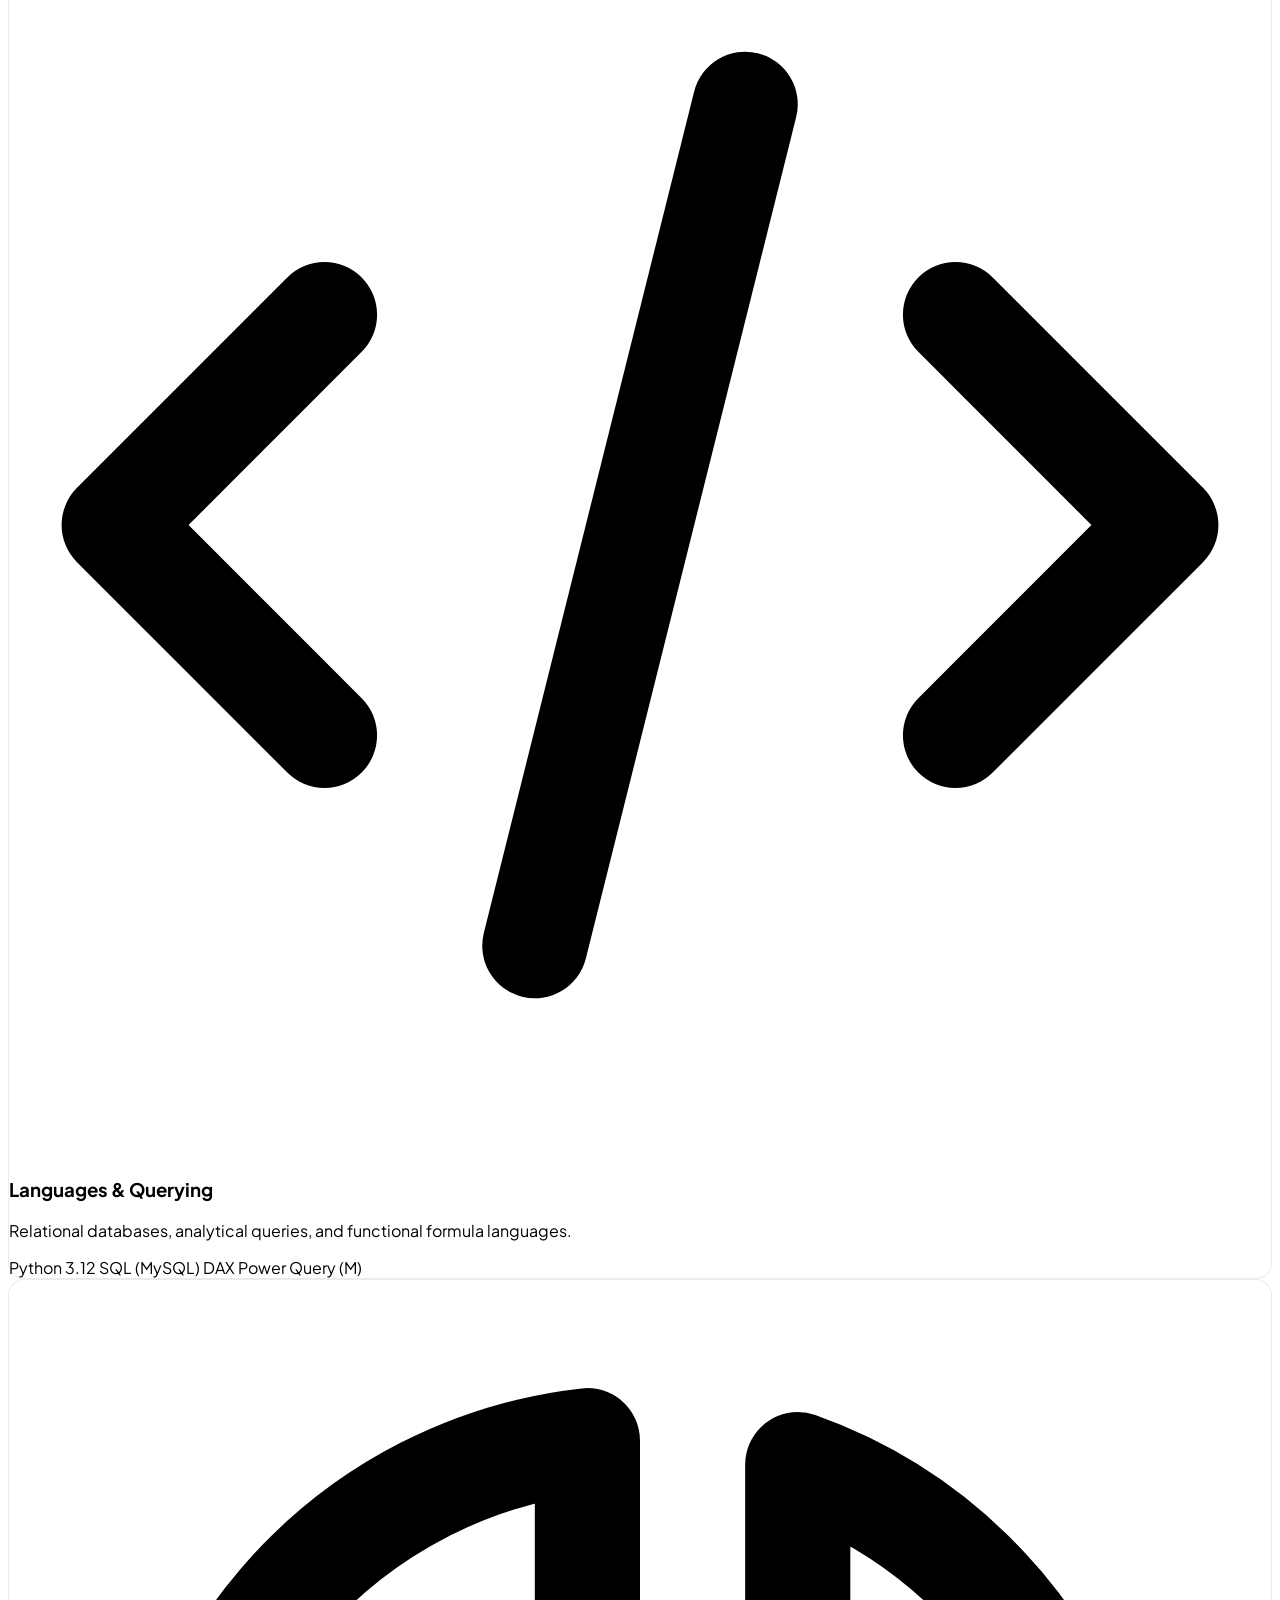
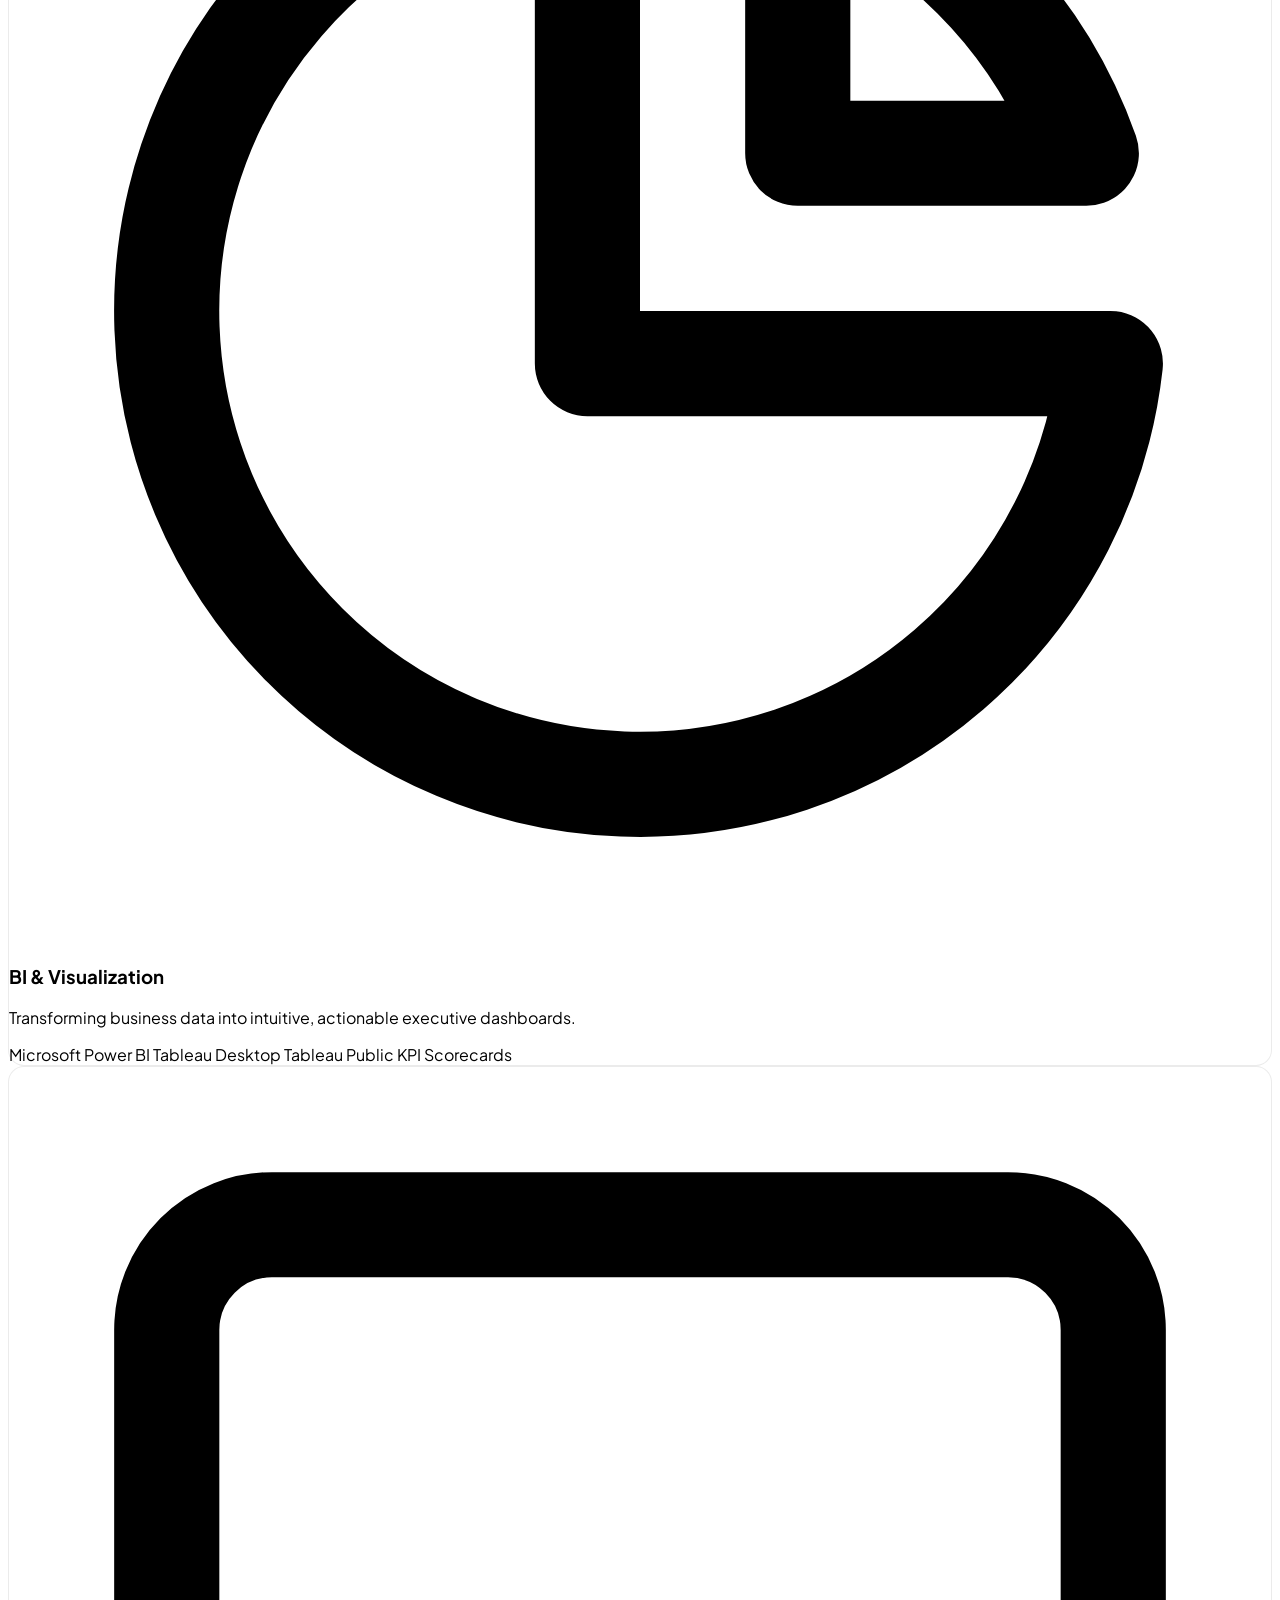
==== commit c5cfe09a: "Add official resume.pdf, phone number, and verified credentials from resume" ====
--- a/index.html
+++ b/index.html
@@ -286,34 +286,51 @@
           <!-- Experience 1: Ai Variant -->
           <div class="relative group">
             <div class="absolute -left-[31px] top-1.5 w-4 h-4 rounded-full bg-blue-600 border-4 border-slate-950 group-hover:scale-125 transition-transform"></div>
-            <span class="text-xs font-mono text-blue-400 font-semibold">6 MONTHS INTERNSHIP</span>
+            <div class="flex items-center justify-between">
+              <span class="text-xs font-mono text-blue-400 font-semibold">INTERNSHIP (REMOTE)</span>
+              <span class="text-xs font-mono text-slate-400">Oct 2025 – Apr 2026</span>
+            </div>
             <h3 class="text-lg font-bold text-white mt-0.5">Data Analyst Intern</h3>
-            <p class="text-sm font-medium text-slate-300">Ai Variant</p>
-            <p class="text-xs text-slate-400 mt-2 leading-relaxed">
-              Analyzed <strong>54,771 client sales transactions</strong> across <strong>17,935 customers</strong> and <strong>606 products</strong>. Standardized regional reporting and automated repetitive workflows using advanced Excel (XLOOKUP, Pivot Tables, calculated fields).
-            </p>
-          </div>
-
-          <!-- Experience 2: AICTE | IBM SkillsBuild -->
+            <p class="text-xs font-semibold text-slate-300">Ai Variant &bull; <span class="text-slate-400 font-mono text-[11px]">Tools: Excel, SQL, Power BI</span></p>
+            <ul class="text-xs text-slate-400 mt-2 space-y-1.5 leading-relaxed list-disc list-inside">
+              <li>Enabled leadership to track revenue, orders, customer, unit, profit, and margin KPIs by analyzing <strong>54,771 client sales transactions</strong> across 17,935 customers and 606 products.</li>
+              <li>Standardized regional and product performance reporting by automating recurring Excel reports using <strong>XLOOKUP, calculated fields, Pivot Tables, and Pivot Charts</strong>.</li>
+              <li>Improved reporting consistency across regions and products by collaborating with a 5-person analytics team and 1 senior manager to define and validate <strong>6 KPIs</strong>.</li>
+            </ul>
+          </div>
+
+          <!-- Certifications (From Resume) -->
           <div class="relative group">
             <div class="absolute -left-[31px] top-1.5 w-4 h-4 rounded-full bg-indigo-500 border-4 border-slate-950 group-hover:scale-125 transition-transform"></div>
-            <span class="text-xs font-mono text-indigo-400 font-semibold">CAPSTONE INITIATIVE</span>
-            <h3 class="text-lg font-bold text-white mt-0.5">AI Workforce Analytics & Disruption Lead</h3>
-            <p class="text-sm font-medium text-slate-300">AICTE | IBM SkillsBuild Project</p>
-            <p class="text-xs text-slate-400 mt-2 leading-relaxed">
-              Architected a 4-Tier Analytics Ladder on <strong>30,000 workforce records</strong> across 8 global markets. Trained machine learning models (Random Forest, Logistic Regression) with strict target leakage prevention and deployed a multi-page interactive Streamlit app.
-            </p>
-          </div>
-
-          <!-- Education & Credentials -->
+            <span class="text-xs font-mono text-indigo-400 font-semibold">PROFESSIONAL CERTIFICATIONS</span>
+            <h3 class="text-lg font-bold text-white mt-0.5">Accredited Data Analytics Credentials</h3>
+            <div class="mt-3 space-y-2.5">
+              <div class="p-3 rounded-xl bg-slate-900/80 border border-slate-800">
+                <div class="text-xs font-bold text-white">Certificate of Excellence in Data Analytics &mdash; <span class="text-blue-400">Excelr (2026)</span></div>
+                <p class="text-[11px] text-slate-400 mt-0.5">SQL, Python, Excel, Power BI coursework with outstanding-performance distinction.</p>
+              </div>
+              <div class="p-3 rounded-xl bg-slate-900/80 border border-slate-800">
+                <div class="text-xs font-bold text-white">Data Analyst Certificate, Cohort 3 &mdash; <span class="text-indigo-400">IIT Jammu (2026)</span></div>
+                <p class="text-[11px] text-slate-400 mt-0.5">Statistical inference, regression, ML (Logistic Regression, Random Forest, Neural Networks, K-Means).</p>
+              </div>
+              <div class="p-3 rounded-xl bg-slate-900/80 border border-slate-800">
+                <div class="text-xs font-bold text-white">NASSCOM FutureSkills Prime &mdash; <span class="text-emerald-400">MeitY Aligned (2026)</span></div>
+                <p class="text-[11px] text-slate-400 mt-0.5">Standardized assessment across Excel, SQL, Power BI, and Tableau.</p>
+              </div>
+            </div>
+          </div>
+
+          <!-- Education -->
           <div class="relative group">
             <div class="absolute -left-[31px] top-1.5 w-4 h-4 rounded-full bg-emerald-500 border-4 border-slate-950 group-hover:scale-125 transition-transform"></div>
-            <span class="text-xs font-mono text-emerald-400 font-semibold">ACADEMICS & CREDENTIALS</span>
-            <h3 class="text-lg font-bold text-white mt-0.5">B.E. in Computer Science and Technology</h3>
-            <p class="text-sm font-medium text-slate-300">SNS College of Engineering</p>
-            <div class="mt-2 flex flex-wrap gap-2">
-              <span class="px-2.5 py-1 text-xs rounded-md bg-slate-900 border border-slate-800 text-slate-300">Certified Data Analyst (Cohort 3)</span>
-              <span class="px-2.5 py-1 text-xs rounded-md bg-slate-900 border border-slate-800 text-slate-300">AICTE | IBM SkillsBuild Certificate</span>
+            <div class="flex items-center justify-between">
+              <span class="text-xs font-mono text-emerald-400 font-semibold">EDUCATION</span>
+              <span class="text-xs font-mono text-slate-400">Graduated: 2025</span>
+            </div>
+            <h3 class="text-lg font-bold text-white mt-0.5">B.E Computer Science and Technology</h3>
+            <p class="text-xs text-slate-300">S.N.S College of Engineering, Coimbatore</p>
+            <div class="mt-2 inline-flex items-center gap-2 px-3 py-1 rounded-lg bg-emerald-500/10 border border-emerald-500/20 text-emerald-400 text-xs font-mono font-semibold">
+              <span>CGPA: 7.3 / 10</span>
             </div>
           </div>
 
@@ -792,6 +809,21 @@
             </a>
             <button onclick="navigator.clipboard.writeText('sanjaybalan3294@gmail.com'); showToast('Email copied to clipboard!');" class="py-1.5 px-3 rounded-lg bg-slate-700 hover:bg-slate-600 text-slate-200 text-xs font-semibold transition-all">
               Copy Address
+            </button>
+          </div>
+        </div>
+
+        <!-- Direct Phone Block -->
+        <div class="p-4 rounded-xl bg-slate-800/60 border border-slate-700/60">
+          <div class="text-xs text-slate-400 mb-1">Direct Phone / WhatsApp</div>
+          <div class="text-sm font-mono text-white font-semibold">+91-9342360880</div>
+          <div class="mt-3 flex gap-2">
+            <a href="tel:+919342360880" class="flex-1 py-1.5 px-3 rounded-lg bg-emerald-600 hover:bg-emerald-500 text-white text-xs font-semibold text-center transition-all flex items-center justify-center gap-1.5">
+              <svg class="w-3.5 h-3.5" fill="none" stroke="currentColor" viewBox="0 0 24 24"><path stroke-linecap="round" stroke-linejoin="round" stroke-width="2" d="M3 5a2 2 0 012-2h3.28a1 1 0 01.948.684l1.498 4.493a1 1 0 01-.502 1.21l-2.257 1.13a11.042 11.042 0 005.516 5.516l1.13-2.257a1 1 0 011.21-.502l4.493 1.498a1 1 0 01.684.949V19a2 2 0 01-2 2h-1C9.716 21 3 14.284 3 6V5z"></path></svg>
+              <span>Call Now</span>
+            </a>
+            <button onclick="navigator.clipboard.writeText('+91-9342360880'); showToast('Phone number copied to clipboard!');" class="py-1.5 px-3 rounded-lg bg-slate-700 hover:bg-slate-600 text-slate-200 text-xs font-semibold transition-all">
+              Copy Phone
             </button>
           </div>
         </div>
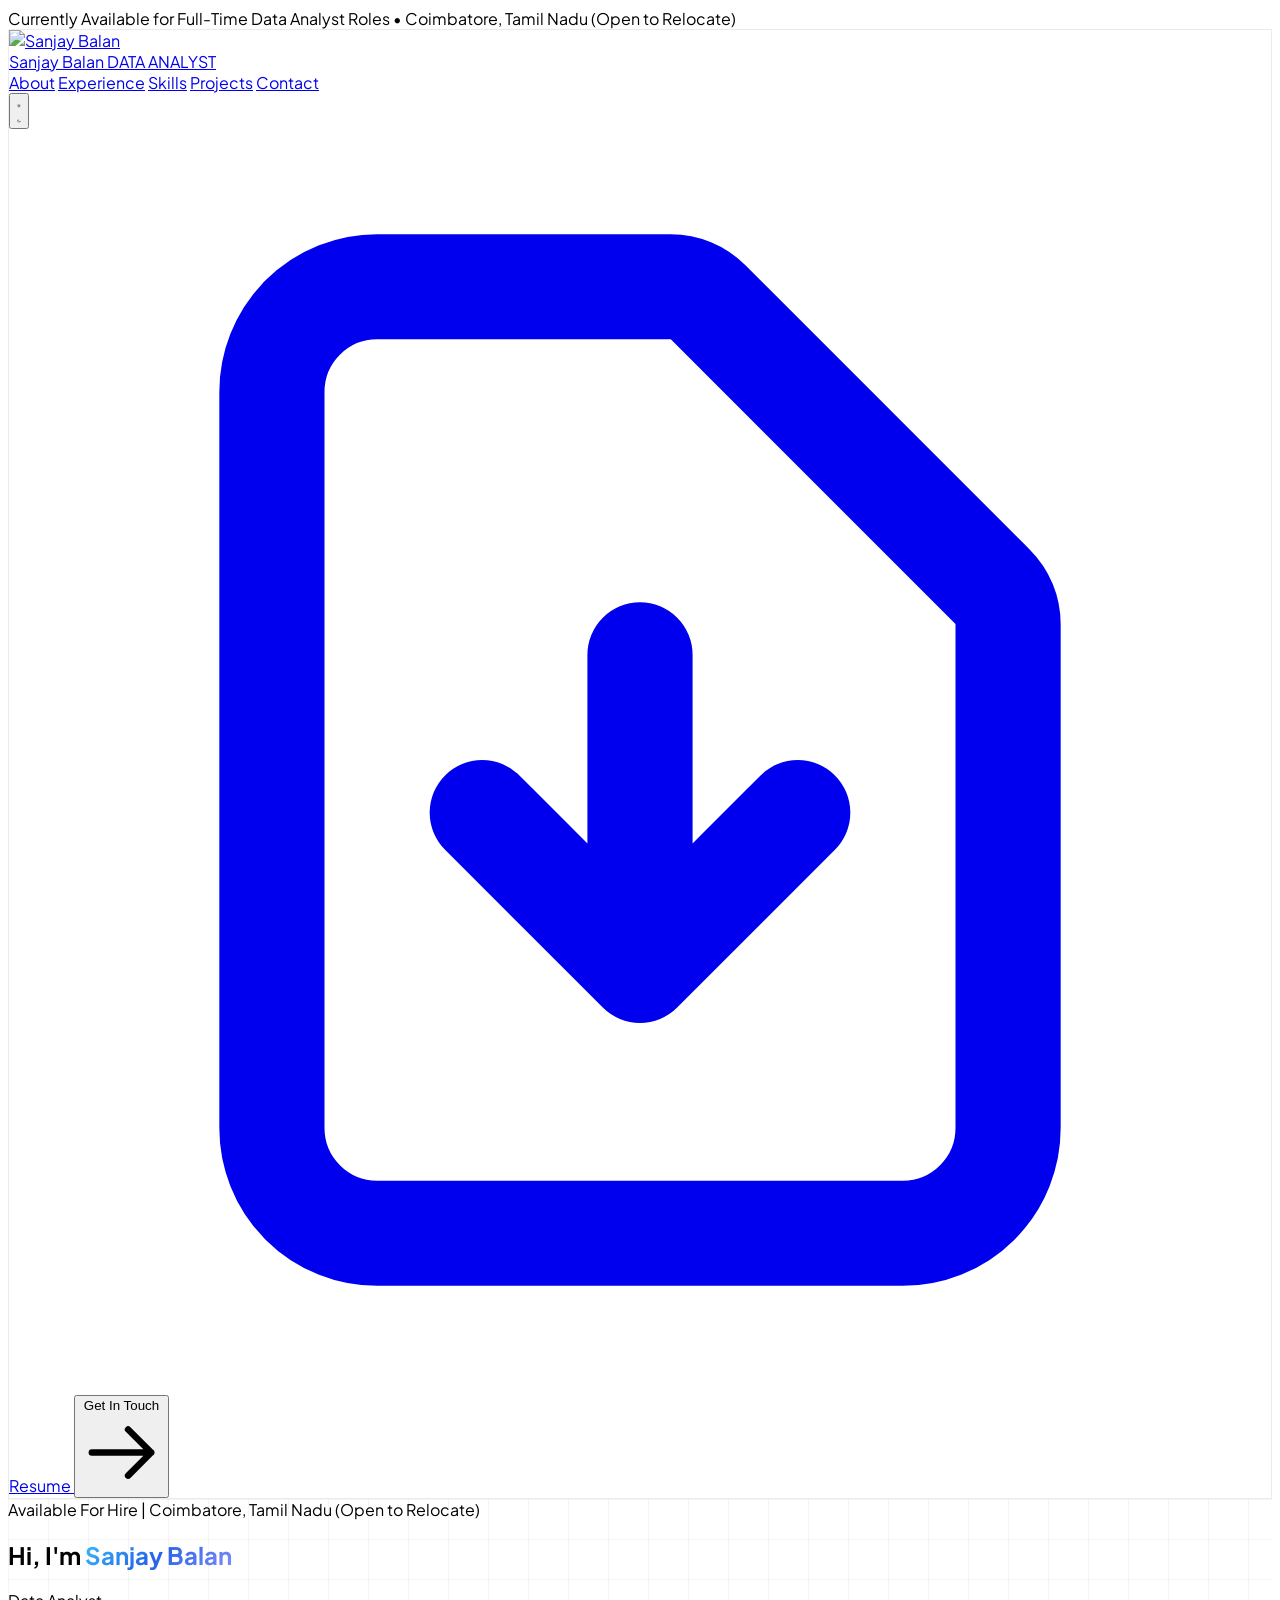
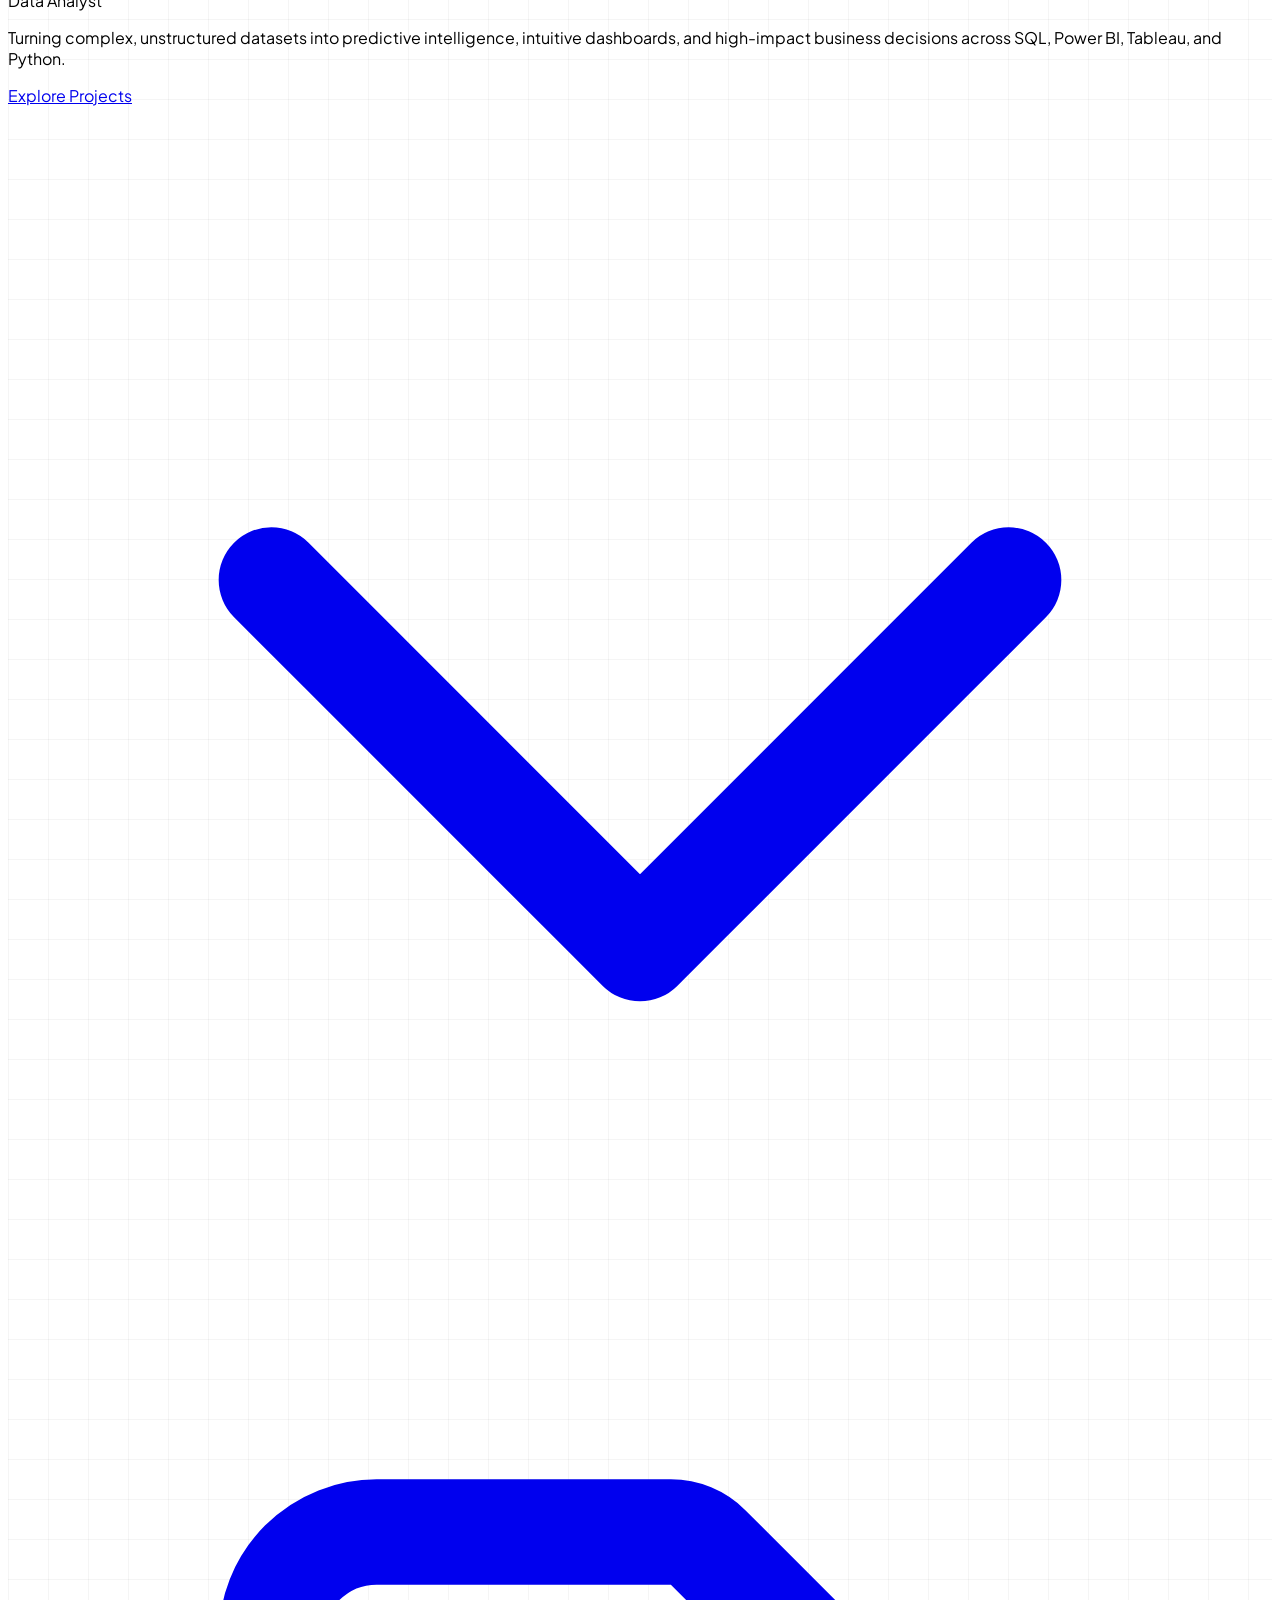
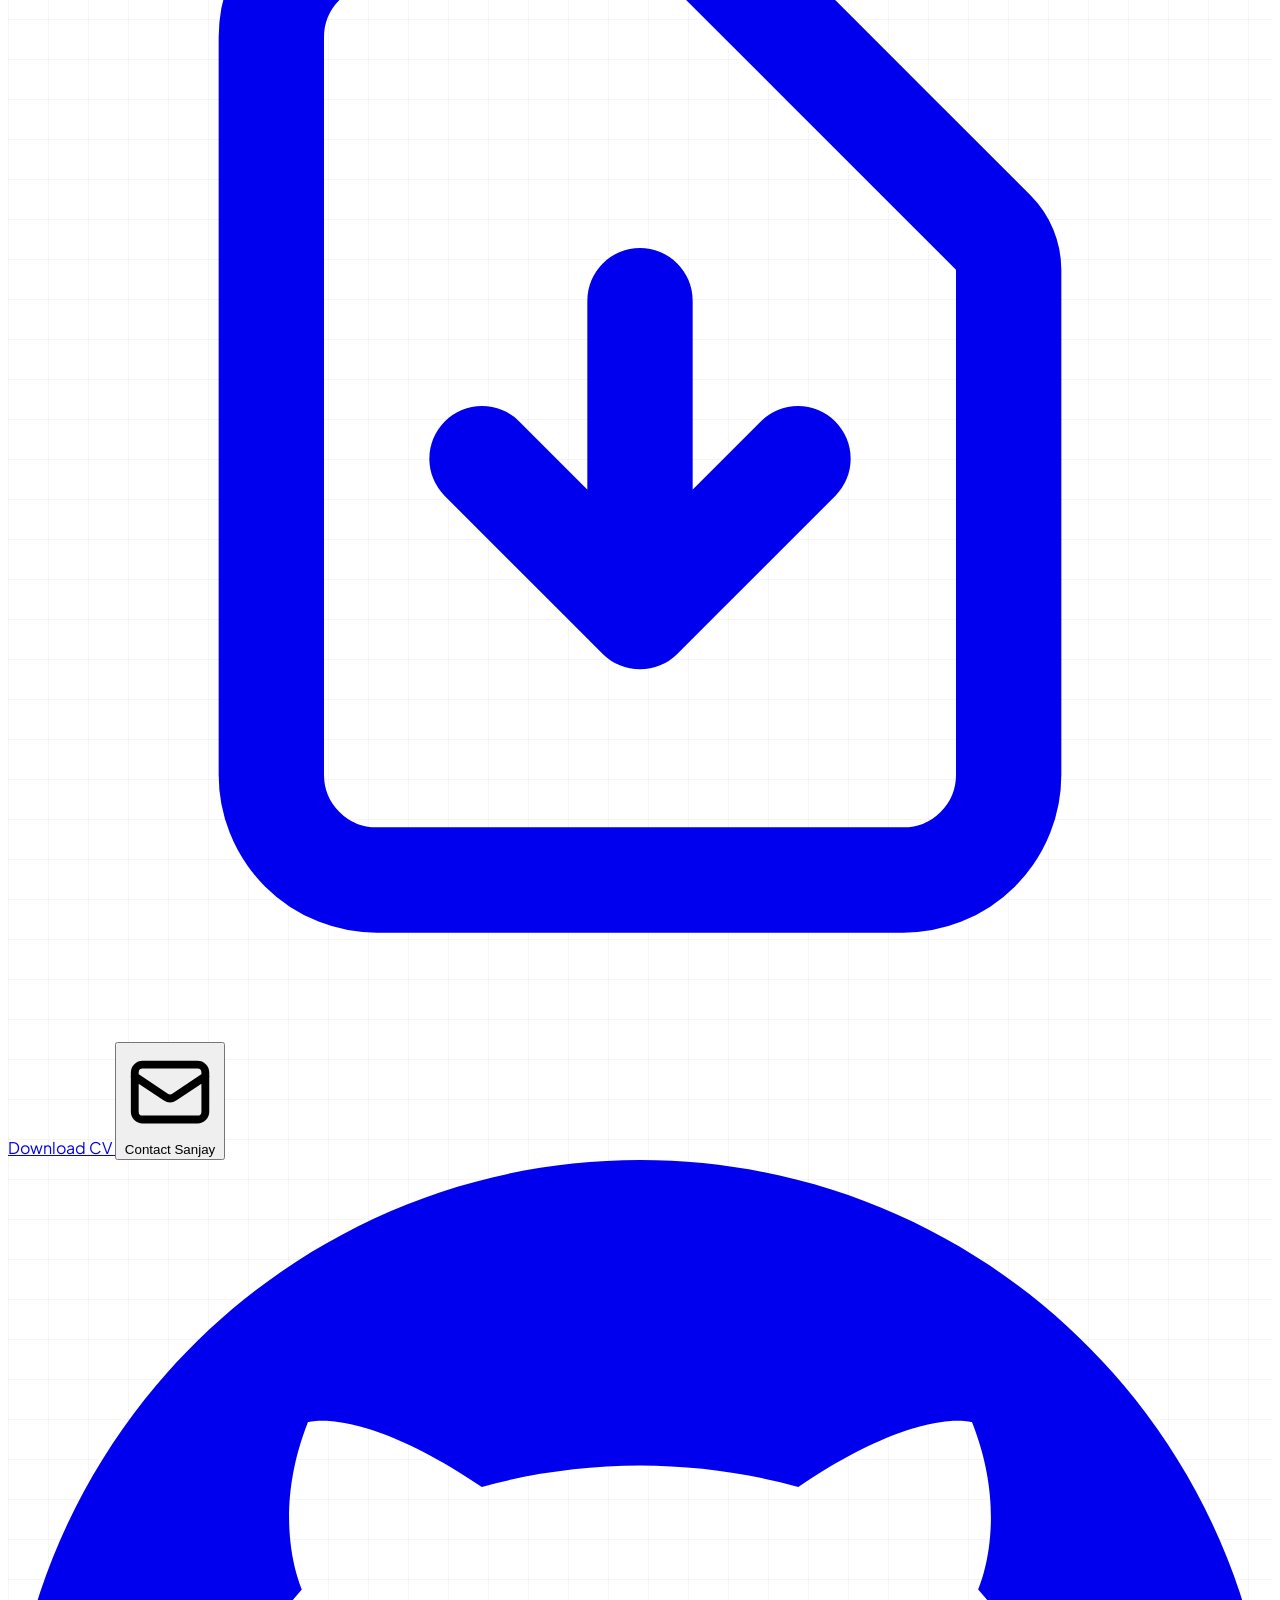
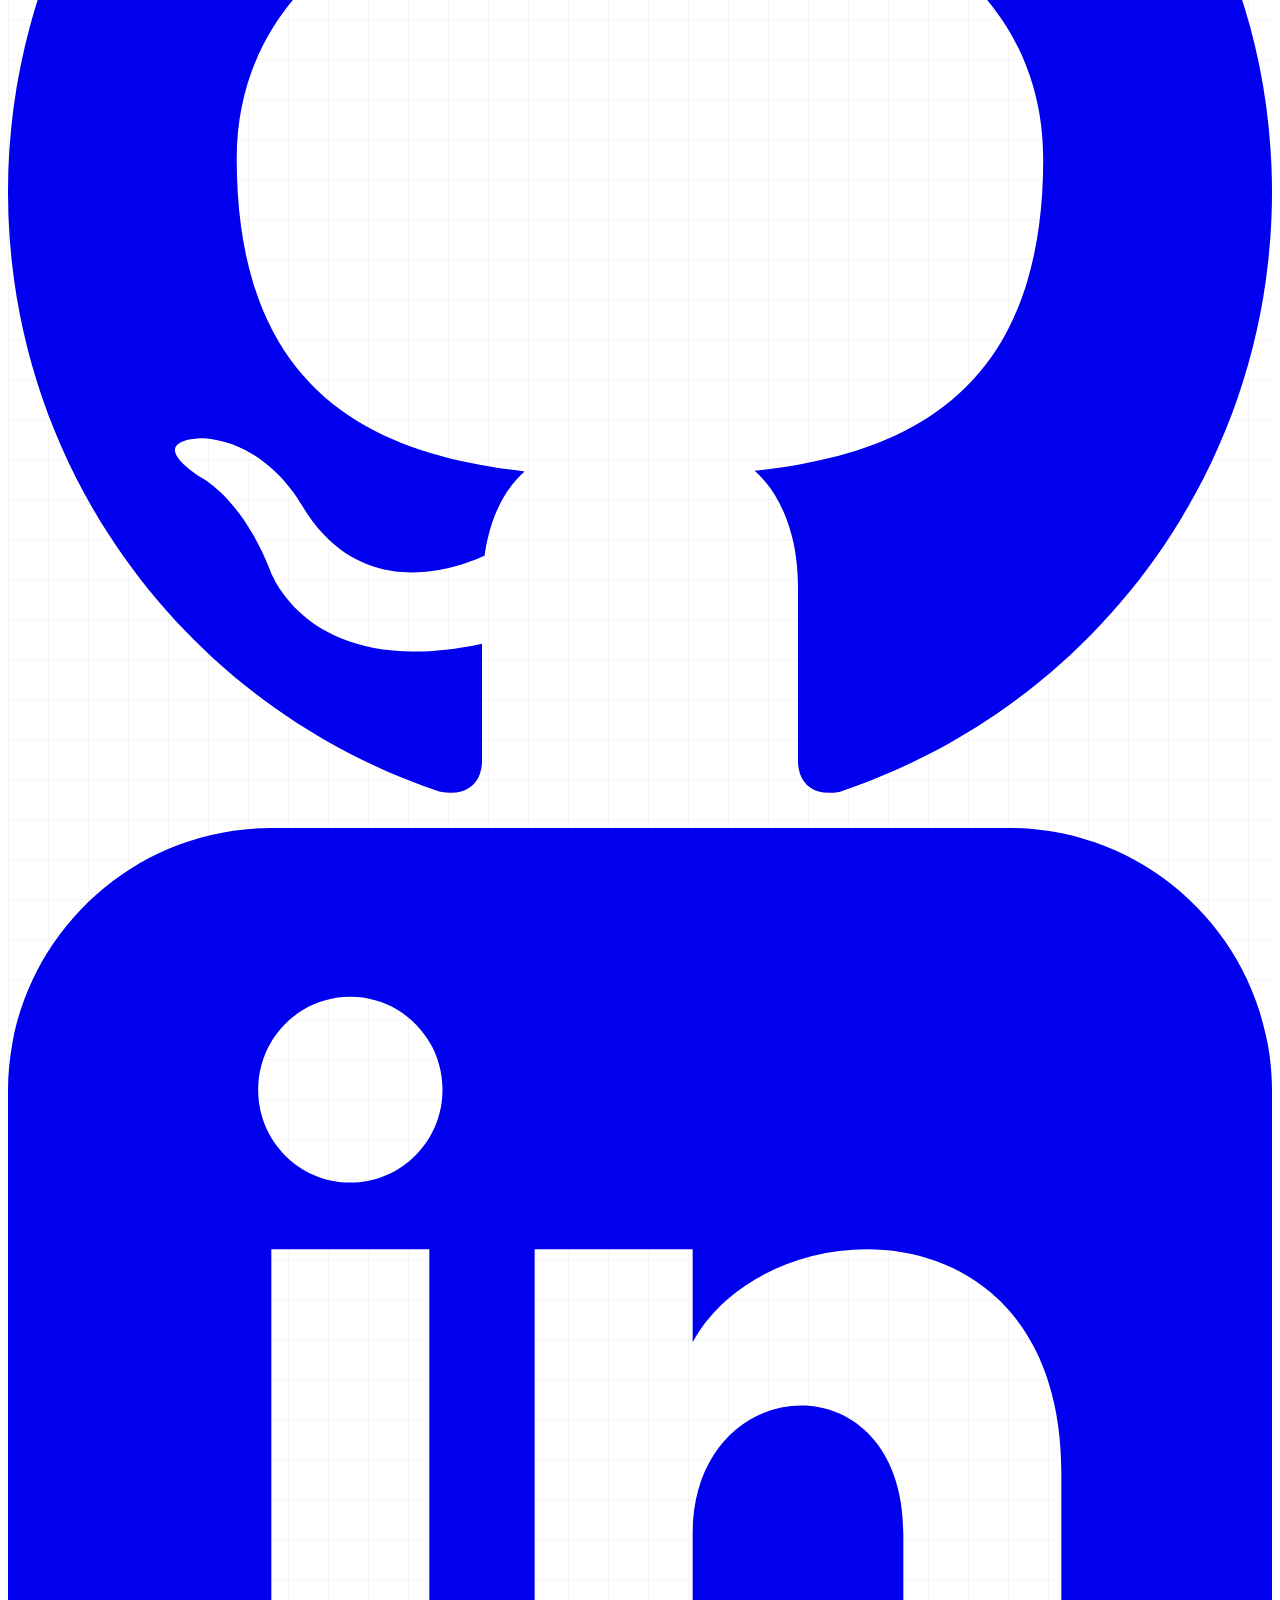
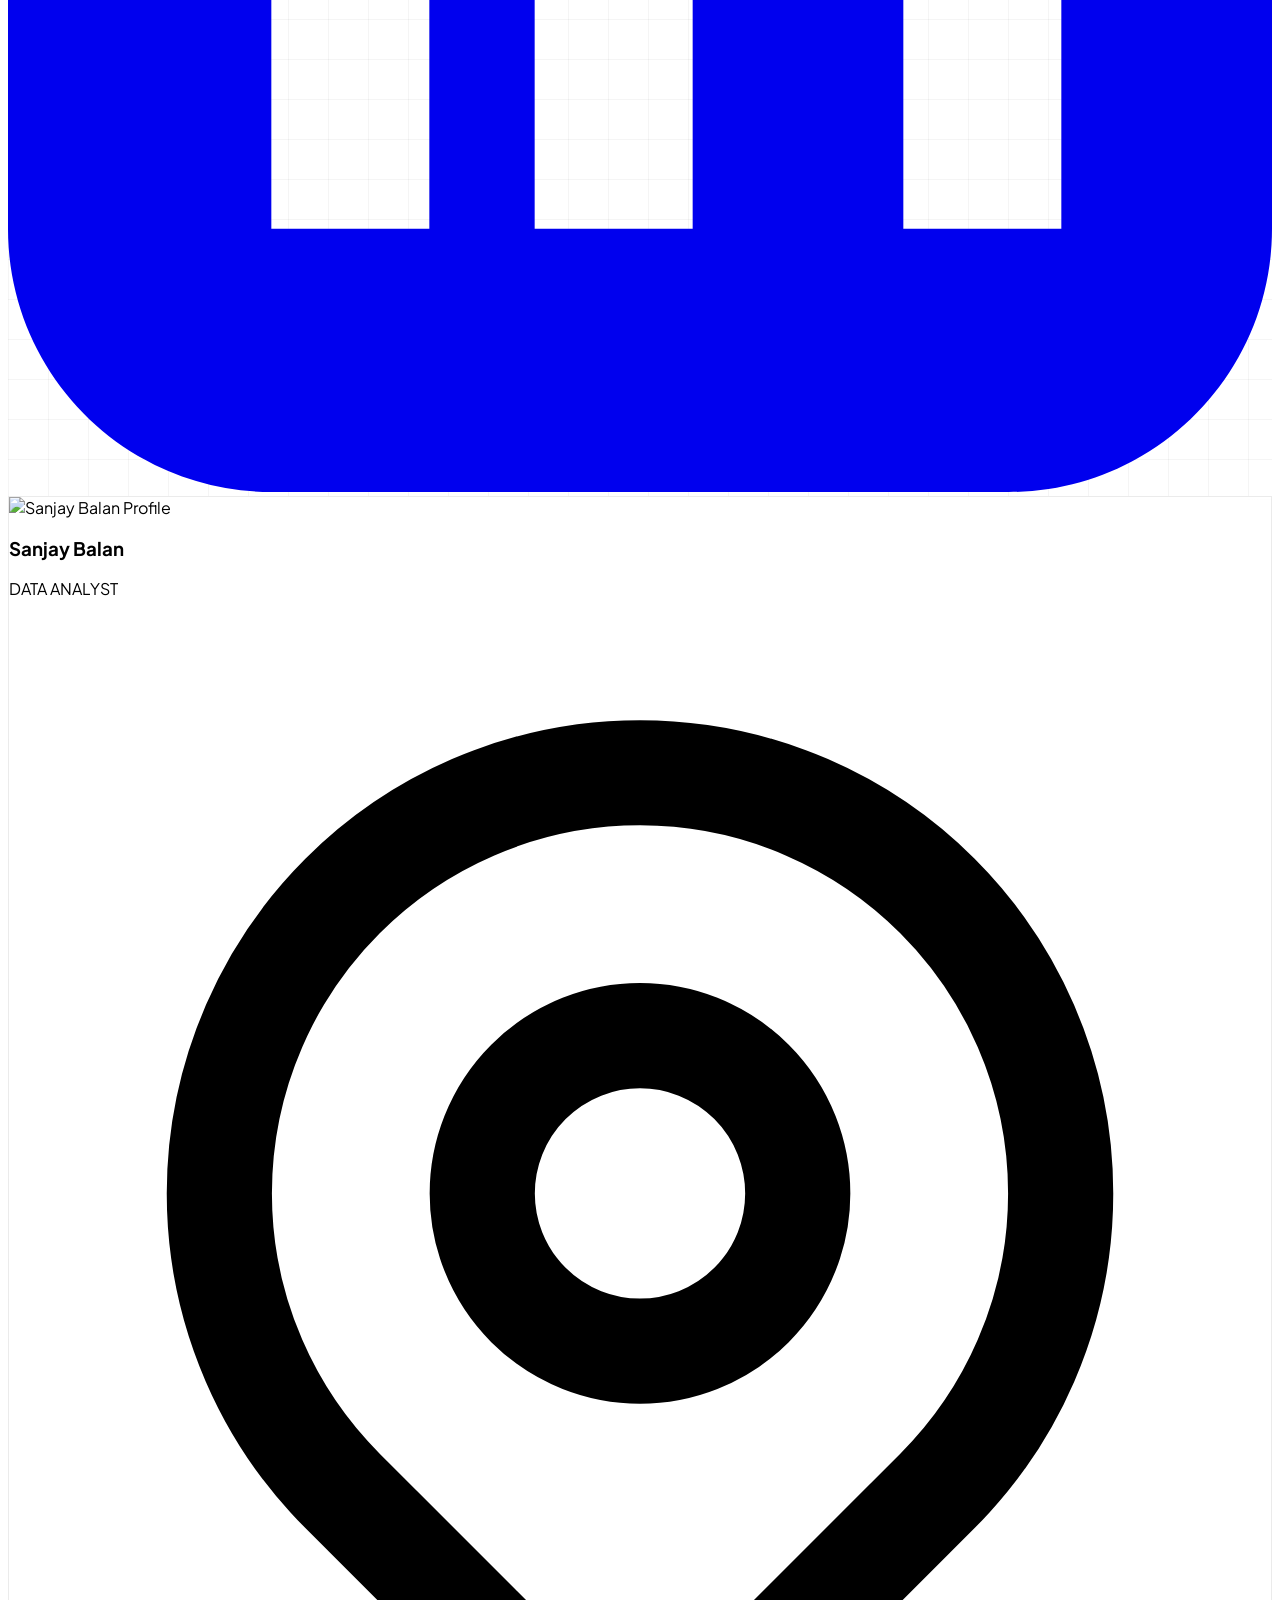
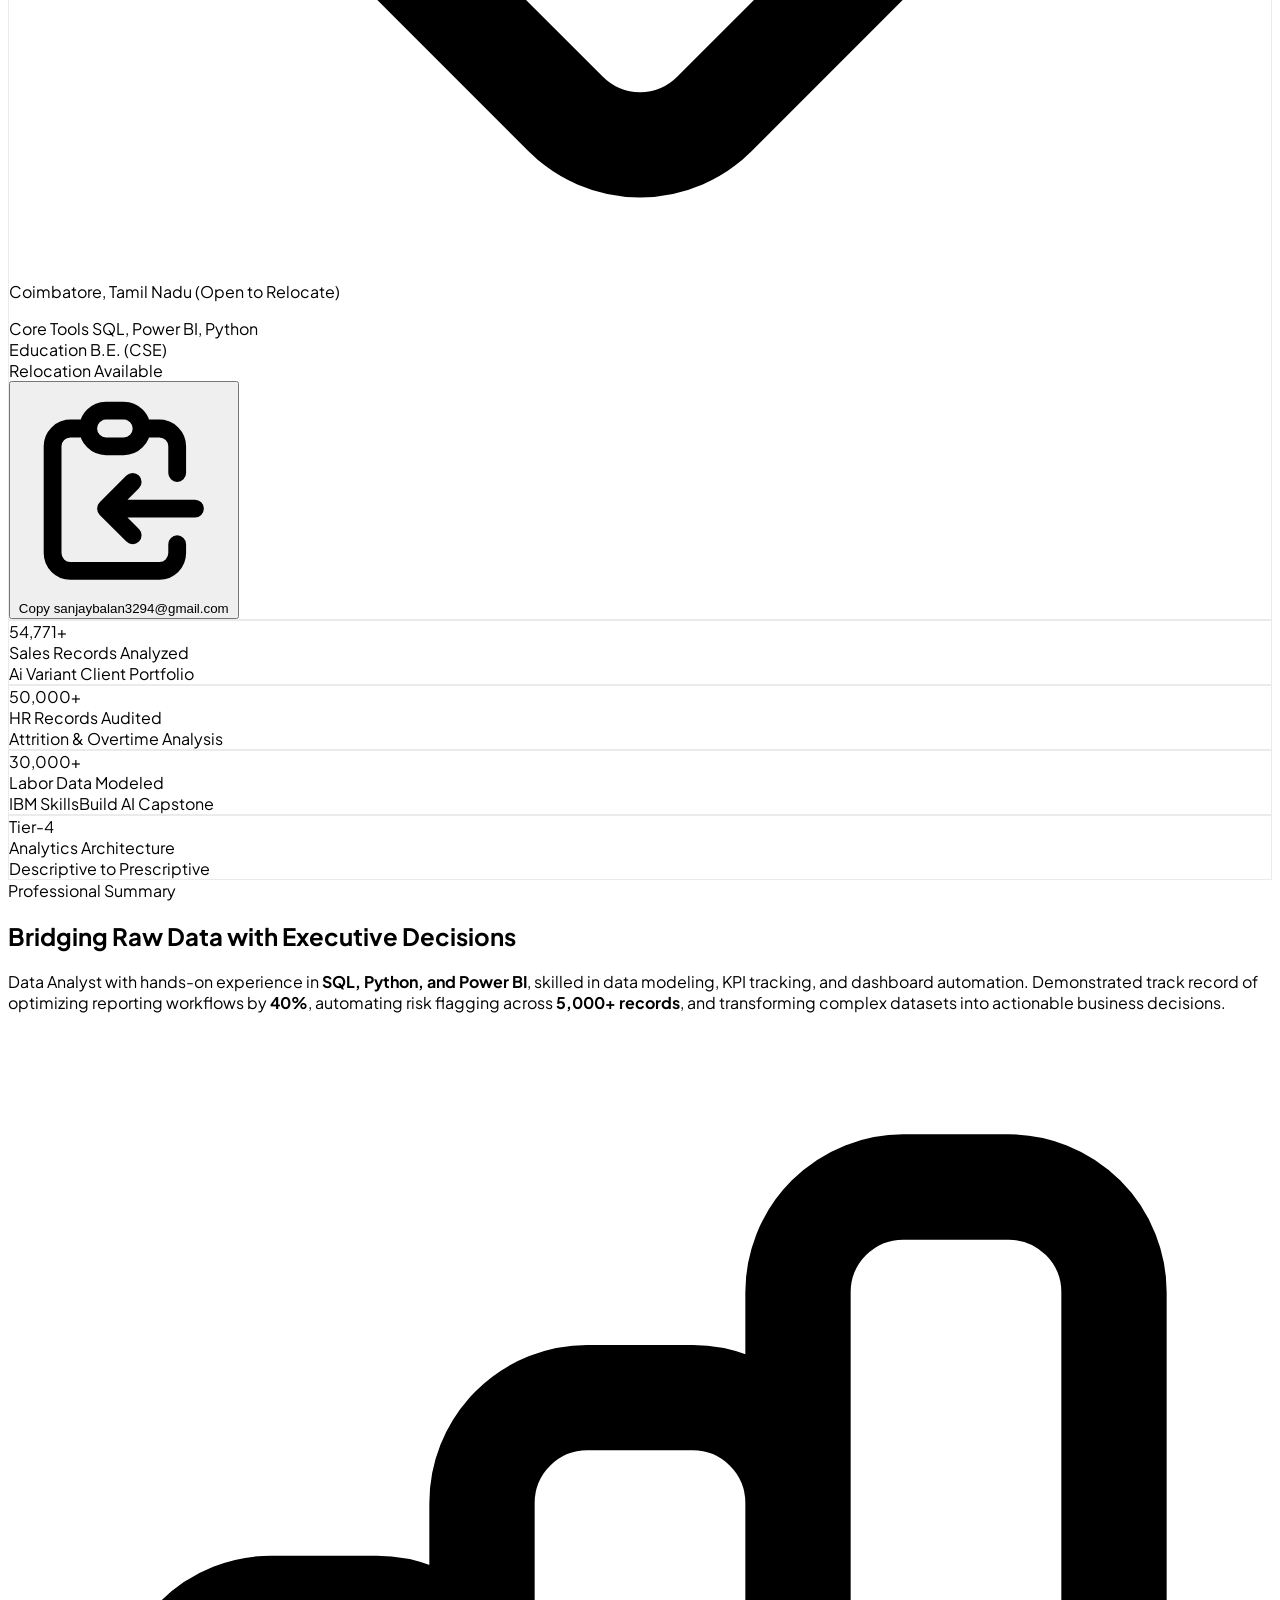
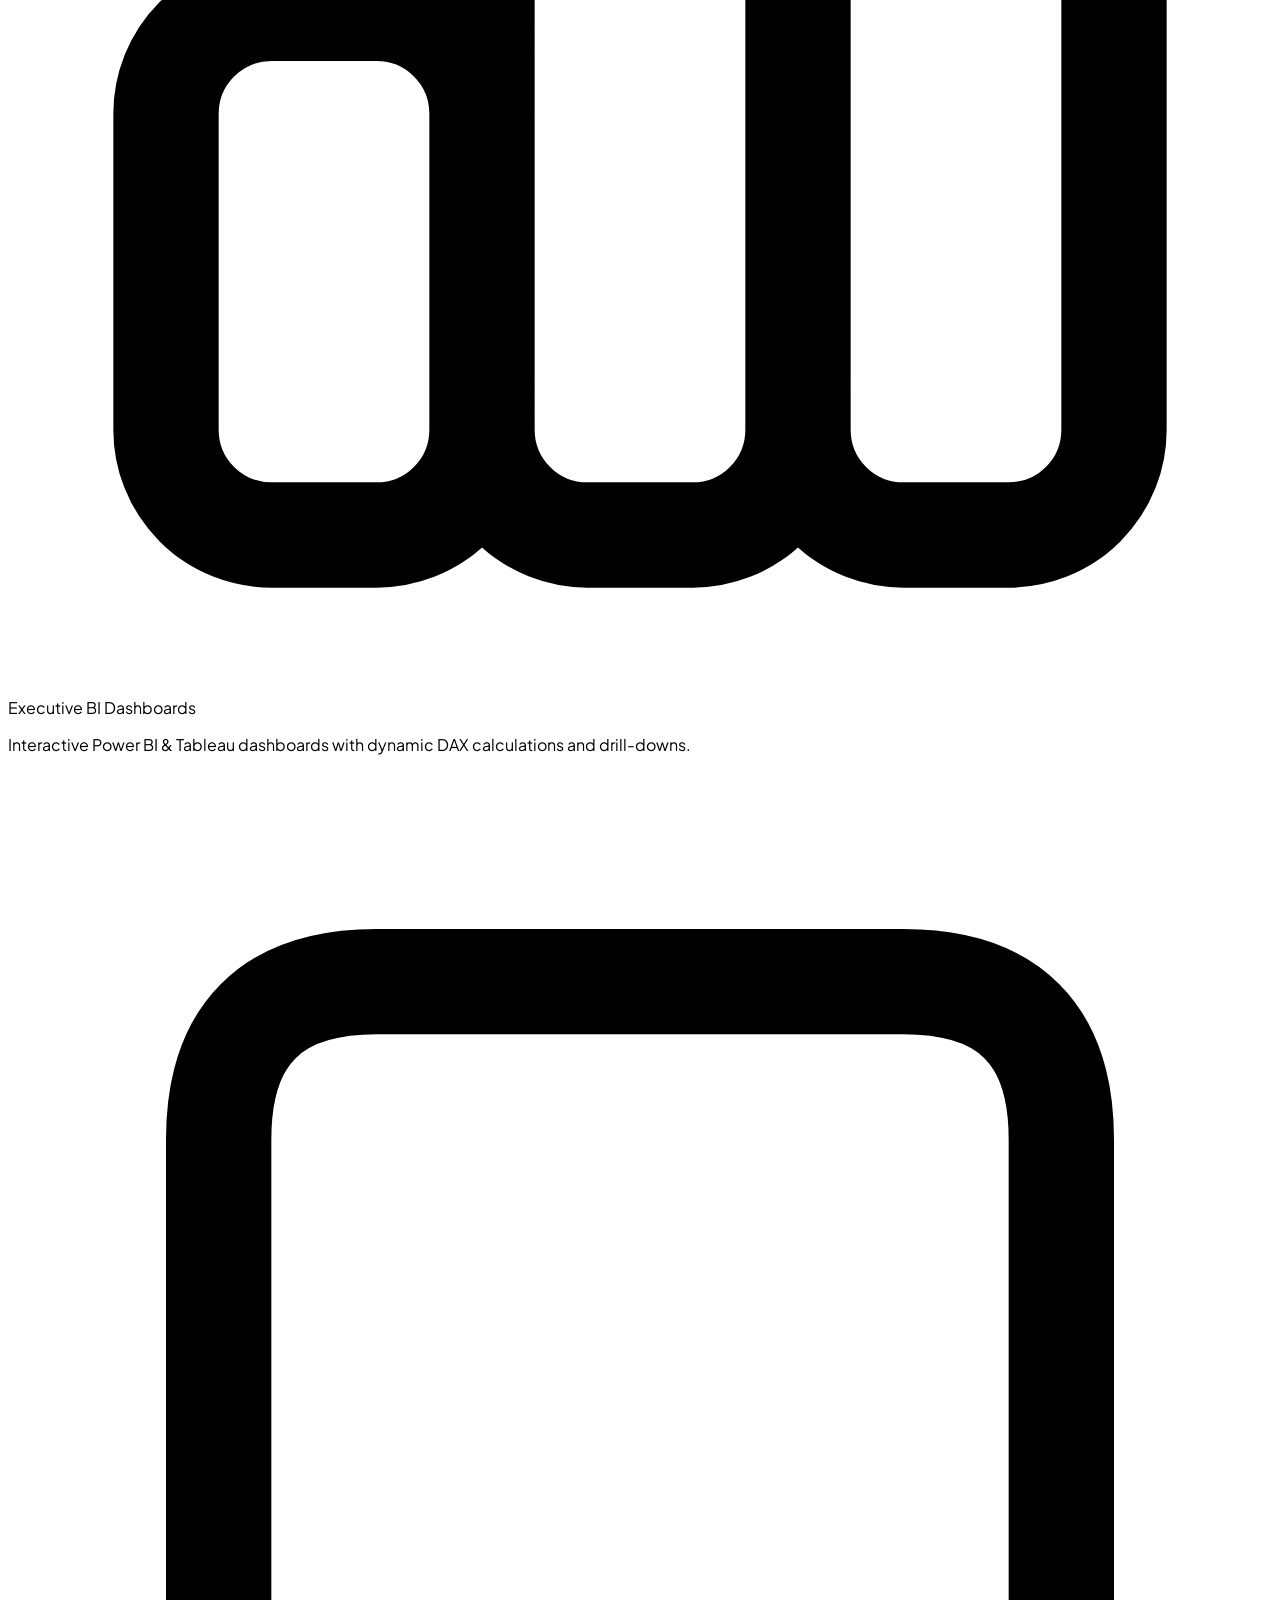
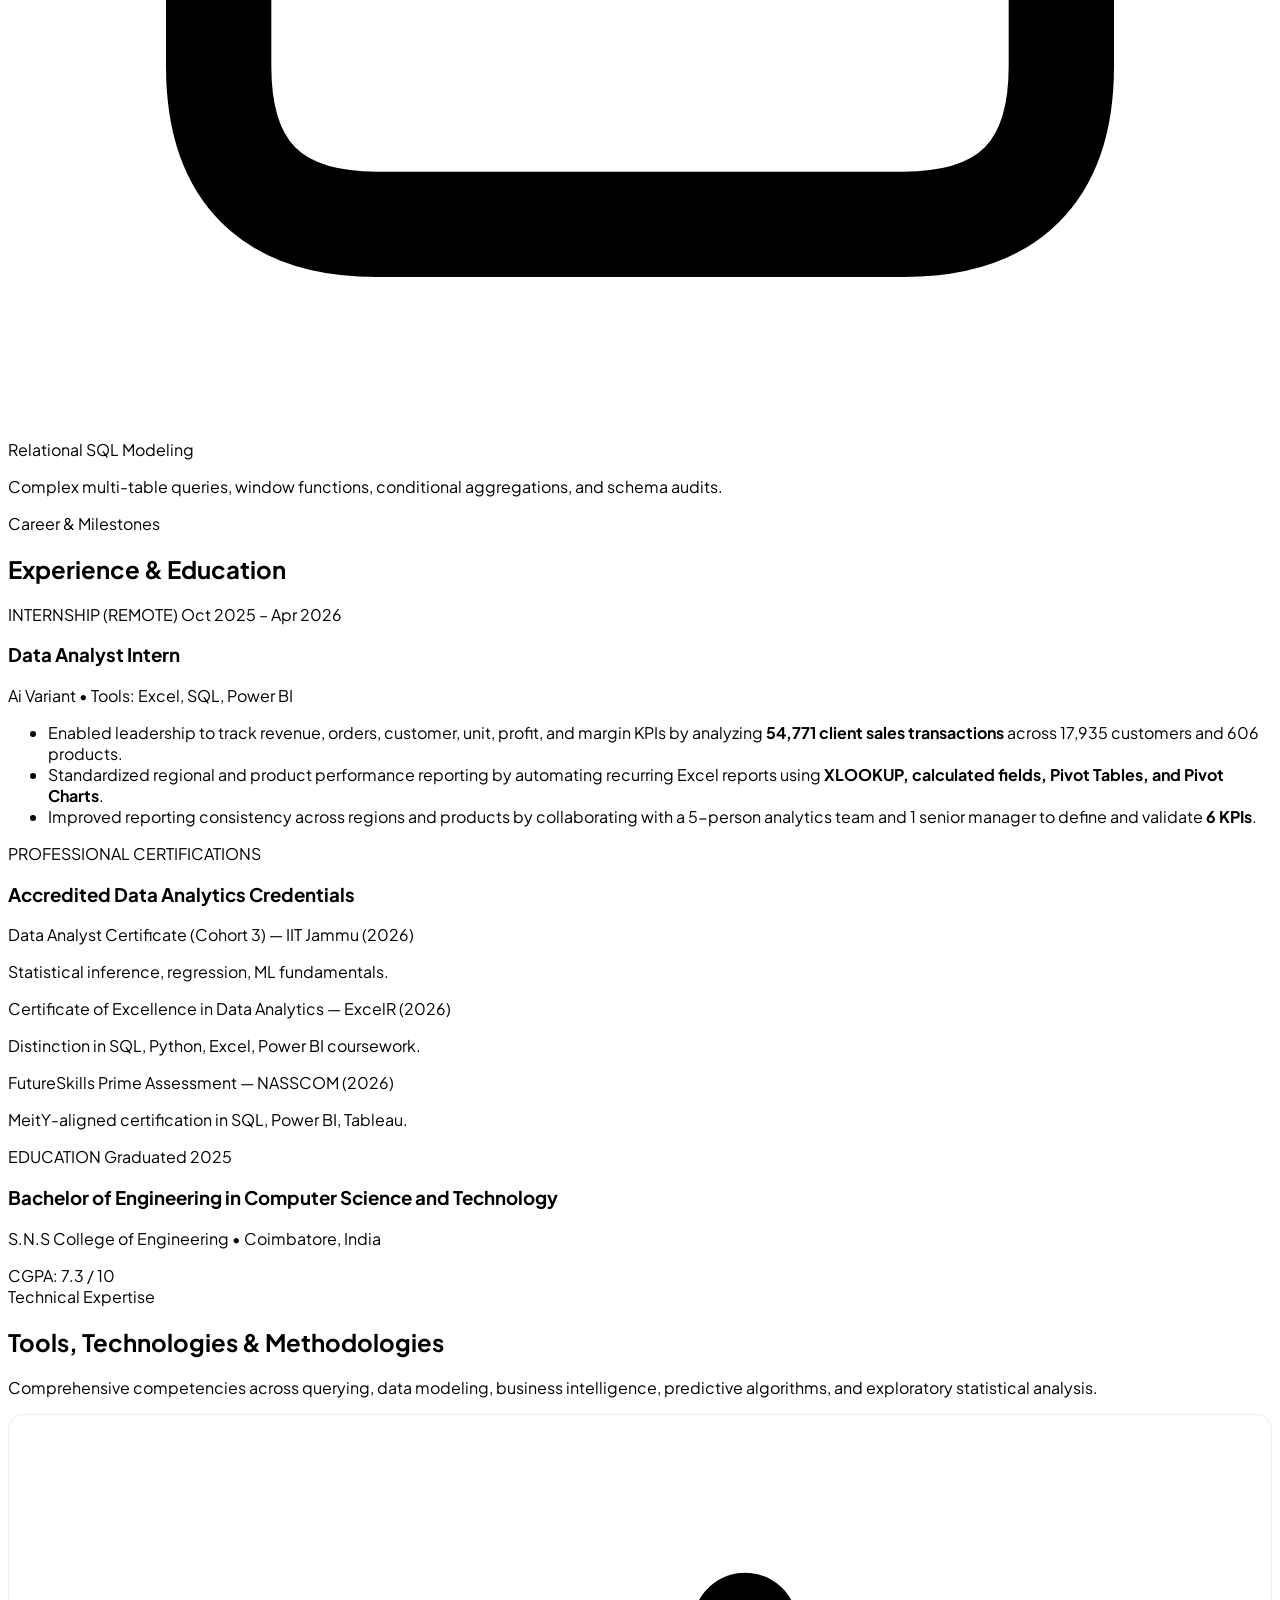
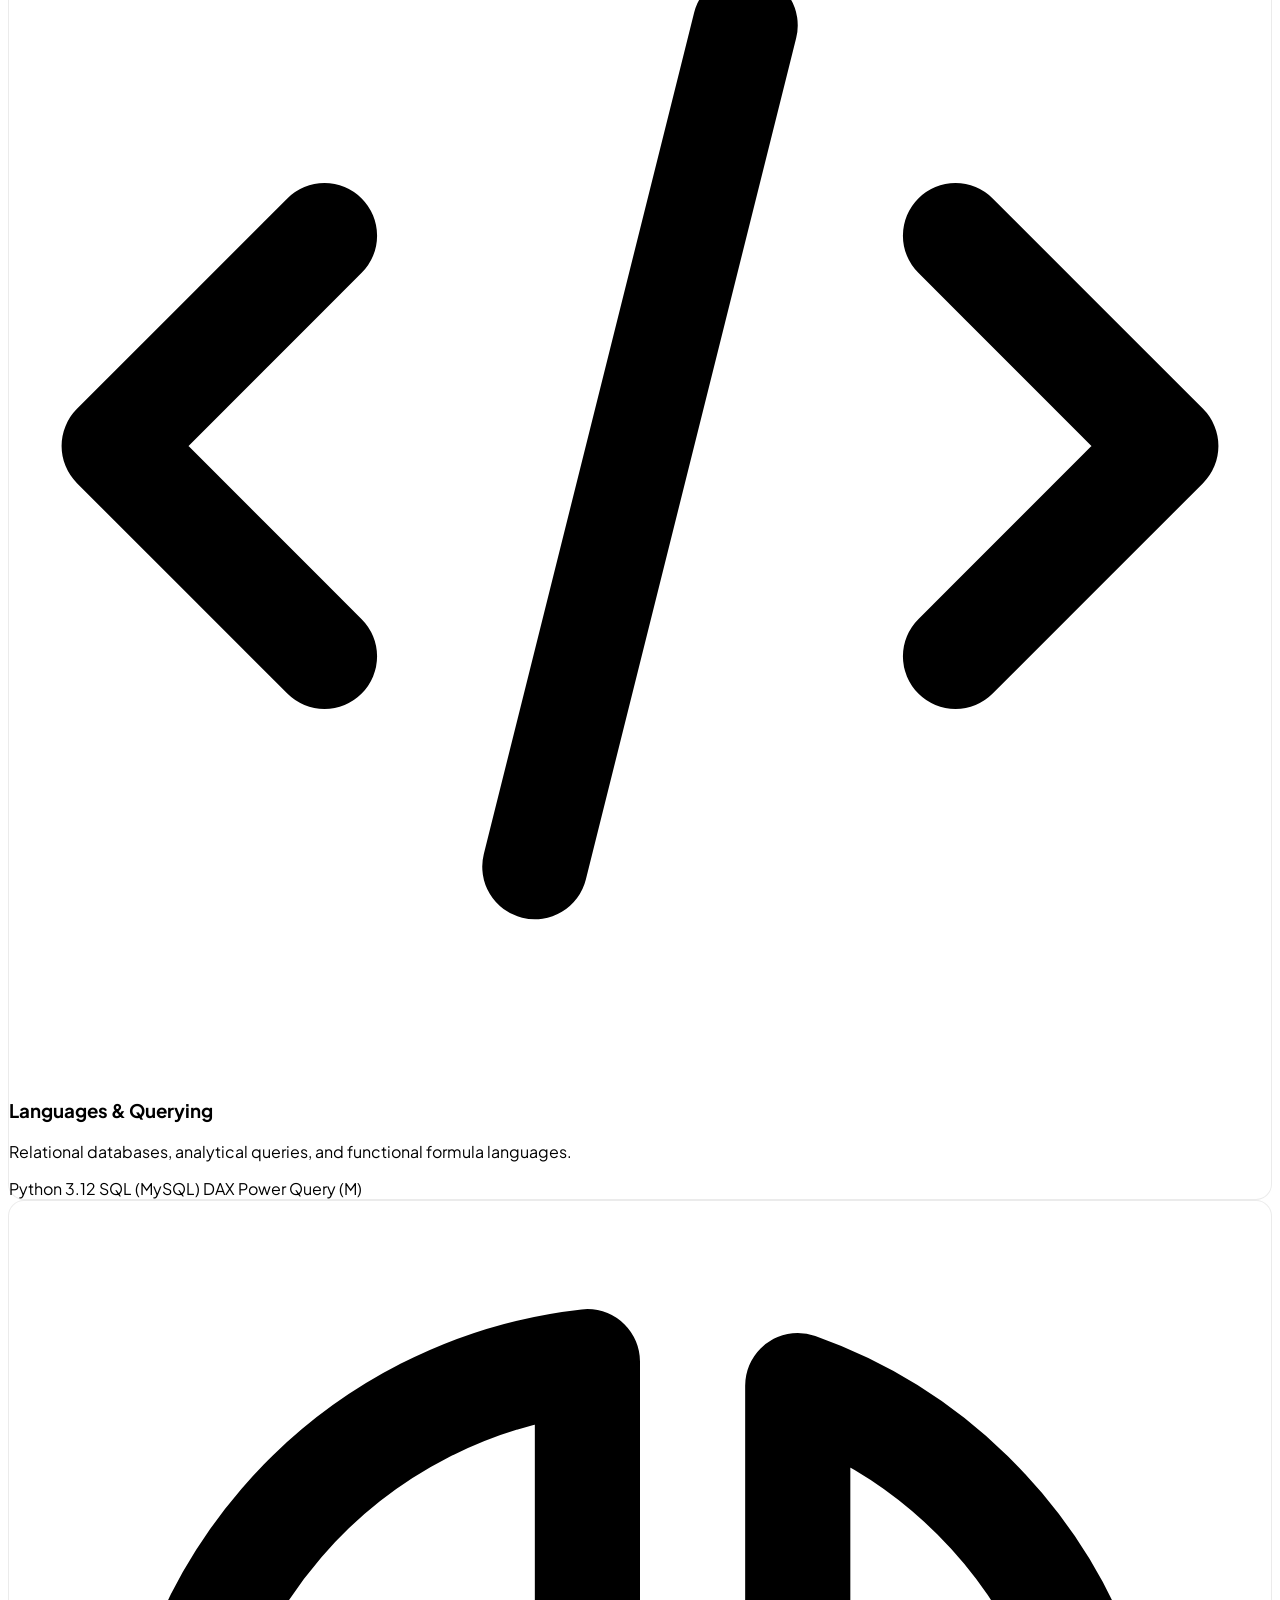
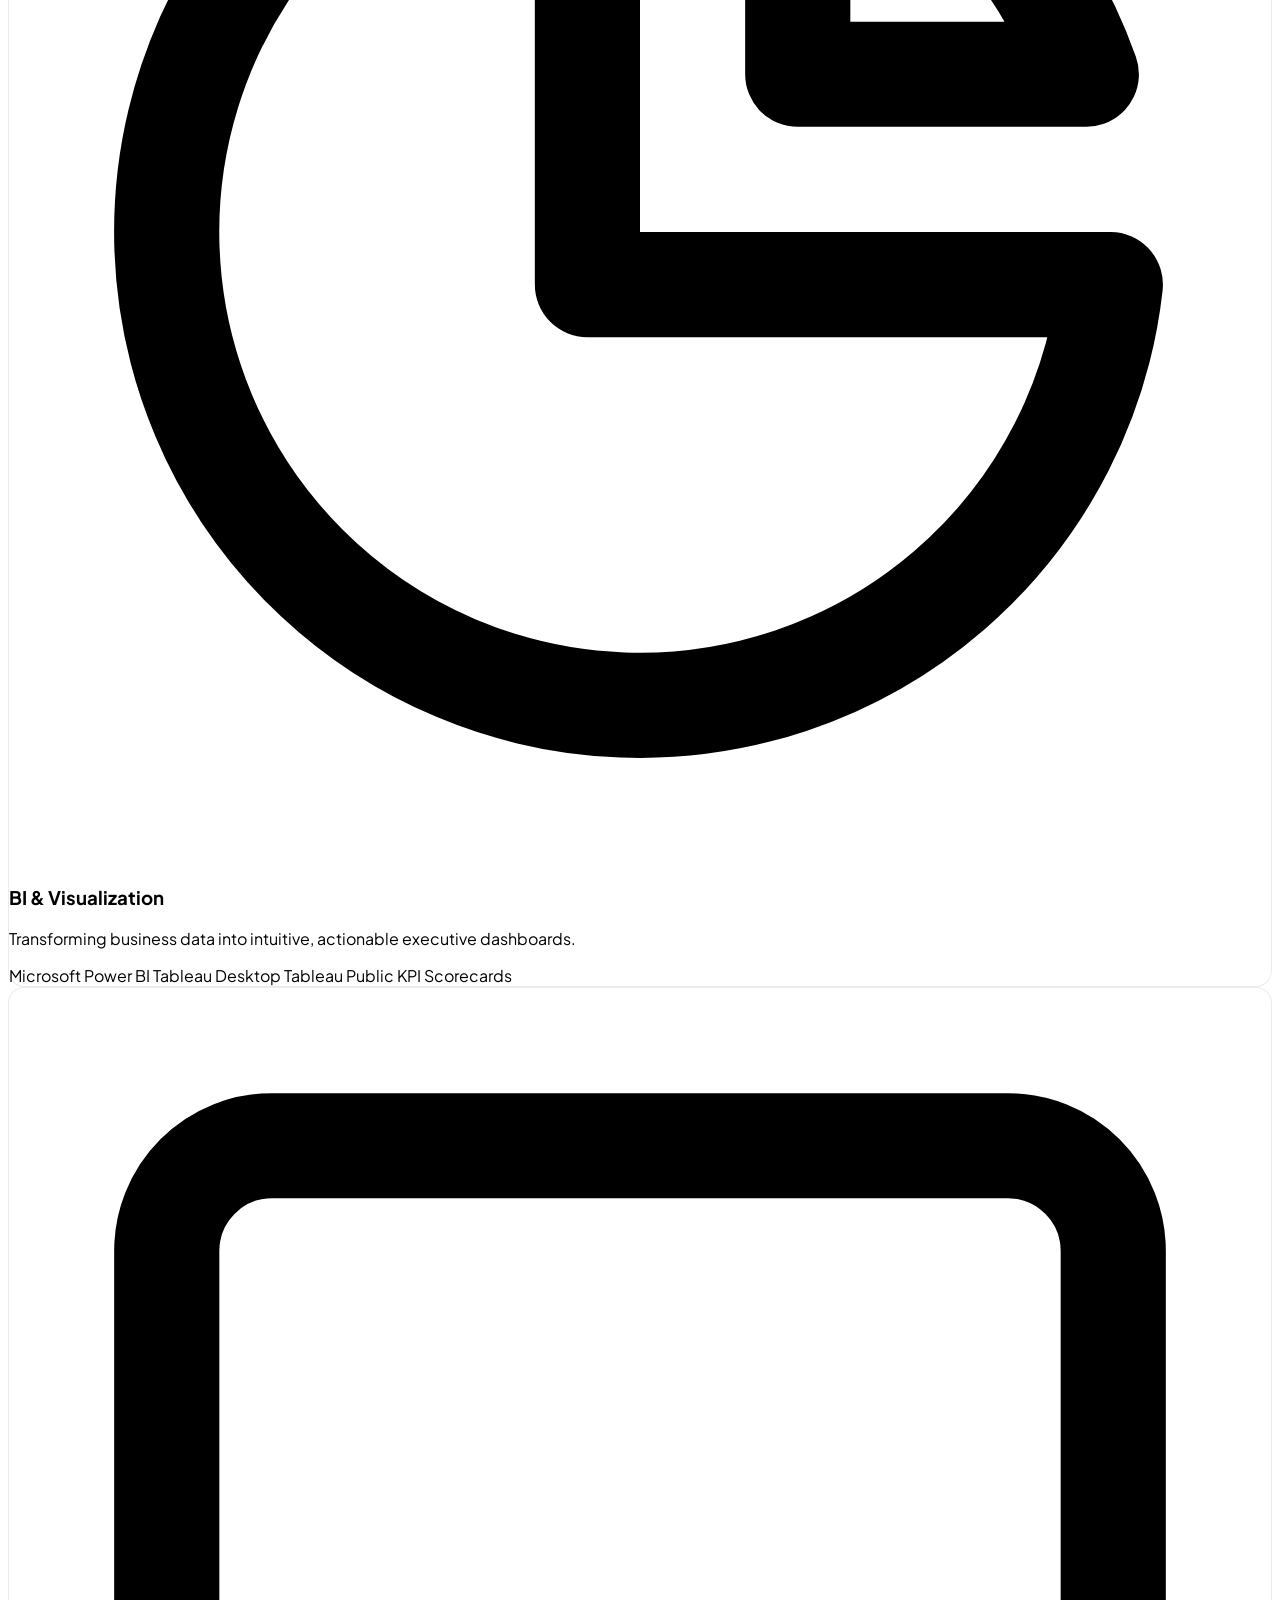
==== commit 9d00b860: "Update resume.pdf and portfolio content to match latest official resume" ====
--- a/index.html
+++ b/index.html
@@ -246,11 +246,7 @@
         </div>
 
         <p class="text-slate-300 leading-relaxed text-sm sm:text-base">
-          I am a results-oriented <strong>Data Analyst</strong> passionate about transforming complex datasets into clear, actionable business strategies. With hands-on experience spanning end-to-end data pipelines, exploratory data analysis (EDA), relational databases, and predictive modeling, I bridge the gap between technical data engineering and strategic management.
-        </p>
-
-        <p class="text-slate-300 leading-relaxed text-sm sm:text-base">
-          My analytical toolkit centers around high-performance querying in <strong>SQL (MySQL)</strong>, enterprise visual storytelling in <strong>Power BI and Tableau</strong>, and exploratory data science & machine learning in <strong>Python</strong>.
+          Data Analyst with hands-on experience in <strong>SQL, Python, and Power BI</strong>, skilled in data modeling, KPI tracking, and dashboard automation. Demonstrated track record of optimizing reporting workflows by <strong>40%</strong>, automating risk flagging across <strong>5,000+ records</strong>, and transforming complex datasets into actionable business decisions.
         </p>
 
         <!-- Key Competency Points -->
@@ -306,16 +302,16 @@
             <h3 class="text-lg font-bold text-white mt-0.5">Accredited Data Analytics Credentials</h3>
             <div class="mt-3 space-y-2.5">
               <div class="p-3 rounded-xl bg-slate-900/80 border border-slate-800">
-                <div class="text-xs font-bold text-white">Certificate of Excellence in Data Analytics &mdash; <span class="text-blue-400">Excelr (2026)</span></div>
-                <p class="text-[11px] text-slate-400 mt-0.5">SQL, Python, Excel, Power BI coursework with outstanding-performance distinction.</p>
+                <div class="text-xs font-bold text-white">Data Analyst Certificate (Cohort 3) &mdash; <span class="text-indigo-400">IIT Jammu (2026)</span></div>
+                <p class="text-[11px] text-slate-400 mt-0.5">Statistical inference, regression, ML fundamentals.</p>
               </div>
               <div class="p-3 rounded-xl bg-slate-900/80 border border-slate-800">
-                <div class="text-xs font-bold text-white">Data Analyst Certificate, Cohort 3 &mdash; <span class="text-indigo-400">IIT Jammu (2026)</span></div>
-                <p class="text-[11px] text-slate-400 mt-0.5">Statistical inference, regression, ML (Logistic Regression, Random Forest, Neural Networks, K-Means).</p>
+                <div class="text-xs font-bold text-white">Certificate of Excellence in Data Analytics &mdash; <span class="text-blue-400">ExcelR (2026)</span></div>
+                <p class="text-[11px] text-slate-400 mt-0.5">Distinction in SQL, Python, Excel, Power BI coursework.</p>
               </div>
               <div class="p-3 rounded-xl bg-slate-900/80 border border-slate-800">
-                <div class="text-xs font-bold text-white">NASSCOM FutureSkills Prime &mdash; <span class="text-emerald-400">MeitY Aligned (2026)</span></div>
-                <p class="text-[11px] text-slate-400 mt-0.5">Standardized assessment across Excel, SQL, Power BI, and Tableau.</p>
+                <div class="text-xs font-bold text-white">FutureSkills Prime Assessment &mdash; <span class="text-emerald-400">NASSCOM (2026)</span></div>
+                <p class="text-[11px] text-slate-400 mt-0.5">MeitY-aligned certification in SQL, Power BI, Tableau.</p>
               </div>
             </div>
           </div>
@@ -325,10 +321,10 @@
             <div class="absolute -left-[31px] top-1.5 w-4 h-4 rounded-full bg-emerald-500 border-4 border-slate-950 group-hover:scale-125 transition-transform"></div>
             <div class="flex items-center justify-between">
               <span class="text-xs font-mono text-emerald-400 font-semibold">EDUCATION</span>
-              <span class="text-xs font-mono text-slate-400">Graduated: 2025</span>
-            </div>
-            <h3 class="text-lg font-bold text-white mt-0.5">B.E Computer Science and Technology</h3>
-            <p class="text-xs text-slate-300">S.N.S College of Engineering, Coimbatore</p>
+              <span class="text-xs font-mono text-slate-400">Graduated 2025</span>
+            </div>
+            <h3 class="text-lg font-bold text-white mt-0.5">Bachelor of Engineering in Computer Science and Technology</h3>
+            <p class="text-xs text-slate-300">S.N.S College of Engineering &bull; Coimbatore, India</p>
             <div class="mt-2 inline-flex items-center gap-2 px-3 py-1 rounded-lg bg-emerald-500/10 border border-emerald-500/20 text-emerald-400 text-xs font-mono font-semibold">
               <span>CGPA: 7.3 / 10</span>
             </div>
@@ -475,7 +471,7 @@
 
         <!-- Filter Tabs -->
         <div class="flex flex-wrap gap-1.5 p-1 rounded-xl bg-slate-900 border border-slate-800 text-xs">
-          <button class="filter-btn active px-3 py-1.5 rounded-lg bg-blue-600 text-white font-medium transition-all" data-filter="all">All (4)</button>
+          <button class="filter-btn active px-3 py-1.5 rounded-lg bg-blue-600 text-white font-medium transition-all" data-filter="all">All (5)</button>
           <button class="filter-btn px-3 py-1.5 rounded-lg text-slate-400 hover:text-white hover:bg-slate-800/60 font-medium transition-all" data-filter="python">Python</button>
           <button class="filter-btn px-3 py-1.5 rounded-lg text-slate-400 hover:text-white hover:bg-slate-800/60 font-medium transition-all" data-filter="sql">SQL</button>
           <button class="filter-btn px-3 py-1.5 rounded-lg text-slate-400 hover:text-white hover:bg-slate-800/60 font-medium transition-all" data-filter="powerbi">Power BI</button>
@@ -487,6 +483,62 @@
 
     <!-- Projects Grid -->
     <div id="projects-grid" class="grid grid-cols-1 md:grid-cols-2 gap-8">
+      
+      <!-- Project 0: HUMANIZER (Flagship Enterprise Consulting) -->
+      <div class="project-card rounded-2xl glass-panel gradient-border-card border border-amber-500/30 p-6 flex flex-col justify-between" 
+           data-category="python sql powerbi ml ai-ml"
+           data-keywords="humanizer ey people analytics hr workforce flight risk attrition azure synapse lakehouse gradient boosting copilot studio multi agent dax 6000 records">
+        <div>
+          <div class="flex items-center justify-between mb-3">
+            <span class="px-3 py-1 text-[11px] font-semibold uppercase tracking-wider text-amber-400 bg-amber-500/10 border border-amber-500/20 rounded-full flex items-center gap-1.5">
+              <span class="w-1.5 h-1.5 rounded-full bg-amber-400 animate-pulse"></span> Flagship Enterprise Consulting (EY C&I)
+            </span>
+            <span class="text-xs font-mono text-slate-400">6,000 Records</span>
+          </div>
+
+          <h3 class="text-xl font-bold text-white mb-2 hover:text-amber-400 transition-colors">
+            HUMANIZER | People Analytics & Agentic AI Platform
+          </h3>
+
+          <p class="text-xs sm:text-sm text-slate-300 leading-relaxed mb-4">
+            Azure Lakehouse Medallion architecture, predictive flight risk ML (ROC-AUC 0.81), and autonomous multi-agent copilot translating cold HR telemetry into empathetic leadership action.
+          </p>
+
+          <!-- Metrics bar -->
+          <div class="grid grid-cols-3 gap-2 py-3 border-y border-slate-800 mb-4 text-center">
+            <div>
+              <div class="text-sm font-bold text-amber-400 font-mono">6,000</div>
+              <div class="text-[10px] text-slate-400">Consultant Telemetry</div>
+            </div>
+            <div>
+              <div class="text-sm font-bold text-emerald-400 font-mono">0.811</div>
+              <div class="text-[10px] text-slate-400">ML ROC-AUC</div>
+            </div>
+            <div>
+              <div class="text-sm font-bold text-blue-400 font-mono">4 Agents</div>
+              <div class="text-[10px] text-slate-400">Copilot Studio Squad</div>
+            </div>
+          </div>
+
+          <div class="flex flex-wrap gap-1.5 mb-6">
+            <span class="px-2 py-0.5 text-[11px] font-mono rounded bg-slate-800 text-amber-300">Azure Synapse</span>
+            <span class="px-2 py-0.5 text-[11px] font-mono rounded bg-slate-800 text-slate-300">Python 3.12</span>
+            <span class="px-2 py-0.5 text-[11px] font-mono rounded bg-slate-800 text-slate-300">Scikit-Learn</span>
+            <span class="px-2 py-0.5 text-[11px] font-mono rounded bg-slate-800 text-slate-300">SQL Star Schema</span>
+            <span class="px-2 py-0.5 text-[11px] font-mono rounded bg-slate-800 text-slate-300">Power BI / DAX</span>
+          </div>
+        </div>
+
+        <div class="flex items-center gap-3 pt-4 border-t border-slate-800/80">
+          <button class="view-project-details flex-1 py-2 px-4 rounded-xl bg-amber-500 hover:bg-amber-400 text-slate-950 text-xs font-bold text-center transition-all" data-project="ey-humanizer">
+            View Case Study
+          </button>
+          <a href="humanizer-people-analytics/dashboard/index.html" target="_blank" rel="noopener noreferrer" class="px-3 py-2 rounded-xl bg-slate-800 hover:bg-slate-700 text-amber-400 border border-amber-500/30 text-xs font-semibold flex items-center gap-1.5 transition-all" title="Launch Interactive Dashboard">
+            <svg class="w-3.5 h-3.5" fill="none" stroke="currentColor" viewBox="0 0 24 24"><path stroke-linecap="round" stroke-linejoin="round" stroke-width="2" d="M10 6H6a2 2 0 00-2 2v10a2 2 0 002 2h10a2 2 0 002-2v-4M14 4h6m0 0v6m0-6L10 14"></path></svg>
+            Live App
+          </a>
+        </div>
+      </div>
       
       <!-- Project 1: AI Workforce Disruption (Flagship) -->
       <div class="project-card rounded-2xl glass-panel gradient-border-card border border-slate-800 p-6 flex flex-col justify-between" 
